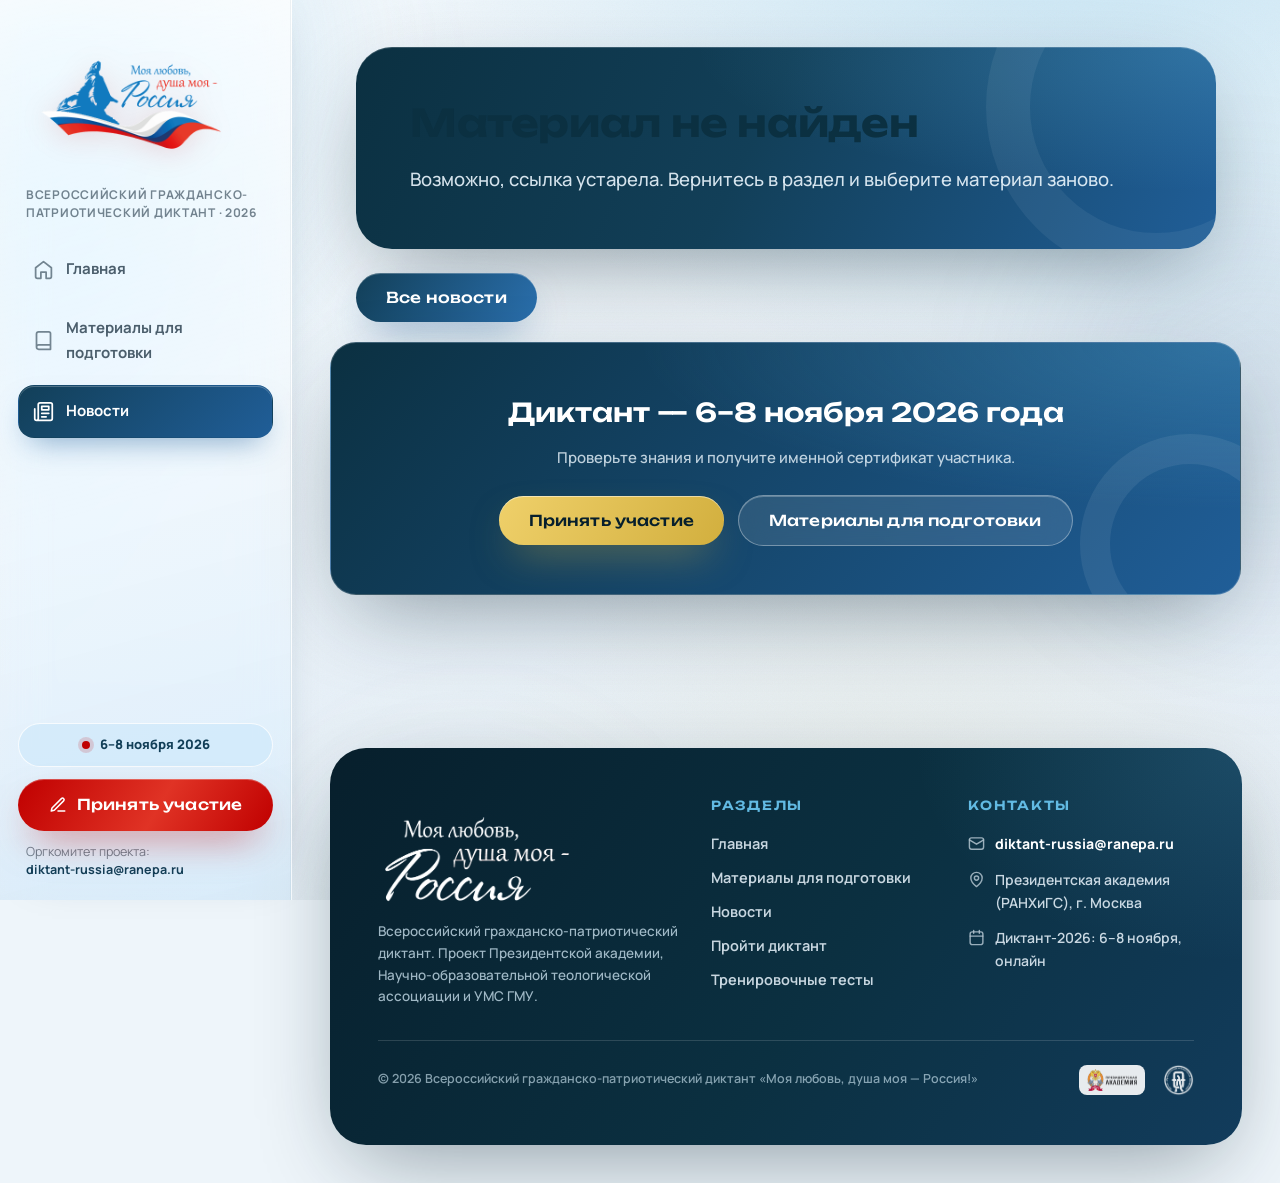
==== article.html @ 88c4af48 "Сайт Диктанта «Моя любовь, душа моя — Россия!» · 2026" ====
<!DOCTYPE html>
<html lang="ru">
<head>
<meta charset="UTF-8">
<script>document.documentElement.classList.add('js')</script>
<meta name="viewport" content="width=device-width, initial-scale=1.0">
<title>Материал — Диктант «Моя любовь, душа моя — Россия!» · 2026</title>
<meta name="description" content="Материалы Всероссийского гражданско-патриотического диктанта «Моя любовь, душа моя — Россия!».">
<meta property="og:type" content="website">
<meta property="og:site_name" content="Диктант «Моя любовь, душа моя — Россия!»">
<meta property="og:locale" content="ru_RU">
<meta property="og:title" content="Материал — Диктант «Моя любовь, душа моя — Россия!» · 2026">
<meta property="og:description" content="Новость или статья Всероссийского гражданско-патриотического диктанта «Моя любовь, душа моя — Россия!».">
<meta property="og:image" content="assets/img/og.webp">
<meta name="twitter:card" content="summary_large_image">
<meta name="twitter:title" content="Материал — Диктант «Моя любовь, душа моя — Россия!» · 2026">
<meta name="twitter:description" content="Новость или статья Всероссийского гражданско-патриотического диктанта «Моя любовь, душа моя — Россия!».">
<meta name="twitter:image" content="assets/img/og.webp">
<link rel="icon" type="image/png" href="assets/favicon.png">
<link rel="preload" href="assets/fonts/unbounded-cyrillic.woff2" as="font" type="font/woff2" crossorigin>
<link rel="preload" href="assets/fonts/manrope-cyrillic.woff2" as="font" type="font/woff2" crossorigin>
<link rel="stylesheet" href="assets/css/style.css">
</head>
<body data-no-fcta>
<a class="skip-link" href="#main">К содержанию</a>

<div class="bg-scene" aria-hidden="true">
  <div class="blob blob--sky"></div>
  <div class="blob blob--blue"></div>
  <div class="blob blob--gold"></div>
</div>
<div class="noise" aria-hidden="true"></div>

<header class="topbar">
  <a href="index.html" aria-label="На главную"><img class="topbar__logo" src="assets/img/logo-diktant-tricolor.png" alt="Моя любовь, душа моя — Россия"></a>
  <span class="topbar__spacer"></span>
  <a class="btn btn--primary btn--sm" href="test.html">Участвовать</a>
  <button class="burger" aria-label="Меню" aria-expanded="false"><span></span></button>
</header>

<div class="drawer" aria-label="Меню сайта">
  <div class="drawer__scrim"></div>
  <div class="drawer__panel">
    <div class="drawer__head">
      <img src="assets/img/logo-diktant-tricolor.png" alt="Моя любовь, душа моя — Россия">
      <button class="drawer__close" aria-label="Закрыть меню">✕</button>
    </div>
    <nav class="nav" aria-label="Разделы">
      <a class="nav__link" href="index.html">
        <svg viewBox="0 0 24 24" fill="none" stroke="currentColor" stroke-width="2" stroke-linecap="round" stroke-linejoin="round"><path d="m3 10 9-7 9 7v10a2 2 0 0 1-2 2h-4v-7h-6v7H5a2 2 0 0 1-2-2Z"/></svg>
        Главная</a>
      <a class="nav__link" href="materials.html">
        <svg viewBox="0 0 24 24" fill="none" stroke="currentColor" stroke-width="2" stroke-linecap="round" stroke-linejoin="round"><path d="M4 19.5A2.5 2.5 0 0 1 6.5 17H20V4a2 2 0 0 0-2-2H6.5A2.5 2.5 0 0 0 4 4.5Zm0 0A2.5 2.5 0 0 0 6.5 22H20v-5"/></svg>
        Материалы для подготовки</a>
      <a class="nav__link" href="news.html">
        <svg viewBox="0 0 24 24" fill="none" stroke="currentColor" stroke-width="2" stroke-linecap="round" stroke-linejoin="round"><path d="M4 22h16a2 2 0 0 0 2-2V4a2 2 0 0 0-2-2H8a2 2 0 0 0-2 2v16a2 2 0 0 1-4 0V9"/><path d="M18 14h-8M15 18h-5M10 6h8v4h-8Z"/></svg>
        Новости</a>
    </nav>
    <div class="sidebar__cta">
      <span class="sidebar__date"><i class="dot"></i>6–8 ноября 2026</span>
      <a class="btn btn--primary" href="test.html" style="width:100%">Принять участие</a>
      <p class="sidebar__foot">Оргкомитет: <a href="mailto:diktant-russia@ranepa.ru">diktant-russia@ranepa.ru</a></p>
    </div>
  </div>
</div>

<div class="app">
  <aside class="sidebar">
    <a class="sidebar__brand" href="index.html" aria-label="На главную">
      <img class="sidebar__logo" src="assets/img/logo-diktant.png" alt="Логотип диктанта «Моя любовь, душа моя — Россия!»">
      <span class="sidebar__caption">Всероссийский гражданско-патриотический диктант · 2026</span>
    </a>
    <nav class="nav" aria-label="Разделы сайта">
      <a class="nav__link" href="index.html">
        <svg viewBox="0 0 24 24" fill="none" stroke="currentColor" stroke-width="2" stroke-linecap="round" stroke-linejoin="round"><path d="m3 10 9-7 9 7v10a2 2 0 0 1-2 2h-4v-7h-6v7H5a2 2 0 0 1-2-2Z"/></svg>
        Главная</a>
      <a class="nav__link" href="materials.html" id="nav-materials">
        <svg viewBox="0 0 24 24" fill="none" stroke="currentColor" stroke-width="2" stroke-linecap="round" stroke-linejoin="round"><path d="M4 19.5A2.5 2.5 0 0 1 6.5 17H20V4a2 2 0 0 0-2-2H6.5A2.5 2.5 0 0 0 4 4.5Zm0 0A2.5 2.5 0 0 0 6.5 22H20v-5"/></svg>
        Материалы для подготовки</a>
      <a class="nav__link" href="news.html" id="nav-news">
        <svg viewBox="0 0 24 24" fill="none" stroke="currentColor" stroke-width="2" stroke-linecap="round" stroke-linejoin="round"><path d="M4 22h16a2 2 0 0 0 2-2V4a2 2 0 0 0-2-2H8a2 2 0 0 0-2 2v16a2 2 0 0 1-4 0V9"/><path d="M18 14h-8M15 18h-5M10 6h8v4h-8Z"/></svg>
        Новости</a>
    </nav>
    <div class="sidebar__cta">
      <span class="sidebar__date"><i class="dot"></i>6–8 ноября 2026</span>
      <a class="btn btn--primary" href="test.html" style="width:100%">
        <svg viewBox="0 0 24 24" fill="none" stroke="currentColor" stroke-width="2" stroke-linecap="round" stroke-linejoin="round"><path d="M12 20h9"/><path d="M16.5 3.5a2.1 2.1 0 0 1 3 3L7 19l-4 1 1-4Z"/></svg>
        Принять участие</a>
      <p class="sidebar__foot">Оргкомитет проекта:<br><a href="mailto:diktant-russia@ranepa.ru">diktant-russia@ranepa.ru</a></p>
    </div>
  </aside>

  <main class="main" id="main">
    <div class="container">
      <article class="article" id="article-root" style="padding-top:8px"></article>

      <section class="sec" style="padding-top:20px">
        <div class="contact-main" data-reveal style="text-align:center;padding:clamp(30px,4vw,48px)">
          <h3 style="font-size:clamp(19px,2.4vw,26px);margin-bottom:12px">Диктант — 6–8 ноября 2026 года</h3>
          <p style="max-width:52ch;margin:0 auto 24px">Проверьте знания и получите именной сертификат участника.</p>
          <div class="btn-row" style="justify-content:center">
            <a class="btn btn--gold" href="test.html">Принять участие</a>
            <a class="btn btn--glass-deep" href="materials.html">Материалы для подготовки</a>
          </div>
        </div>
      </section>

      <footer class="footer">
        <div class="footer__panel">
          <div class="footer__grid">
            <div class="footer__brand">
              <img src="assets/img/logo-diktant-white.png" alt="«Моя любовь, душа моя — Россия!»">
              <p>Всероссийский гражданско-патриотический диктант. Проект Президентской академии, Научно-образовательной теологической ассоциации и УМС ГМУ.</p>
            </div>
            <nav aria-label="Карта сайта">
              <h4>Разделы</h4>
              <div class="footer__nav">
                <a href="index.html">Главная</a>
                <a href="materials.html">Материалы для подготовки</a>
                <a href="news.html">Новости</a>
                <a href="test.html">Пройти диктант</a>
                <a href="test.html?mode=training">Тренировочные тесты</a>
              </div>
            </nav>
            <div>
              <h4>Контакты</h4>
              <div class="footer__contacts">
                <span class="row"><svg viewBox="0 0 24 24" fill="none" stroke="currentColor" stroke-width="2" stroke-linecap="round" stroke-linejoin="round"><rect x="2" y="4" width="20" height="16" rx="3"/><path d="m2 7 10 6L22 7"/></svg><a href="mailto:diktant-russia@ranepa.ru">diktant-russia@ranepa.ru</a></span>
                <span class="row"><svg viewBox="0 0 24 24" fill="none" stroke="currentColor" stroke-width="2" stroke-linecap="round" stroke-linejoin="round"><path d="M20 10c0 6-8 12-8 12s-8-6-8-12a8 8 0 0 1 16 0Z"/><circle cx="12" cy="10" r="3"/></svg><span>Президентская академия (РАНХиГС), г. Москва</span></span>
                <span class="row"><svg viewBox="0 0 24 24" fill="none" stroke="currentColor" stroke-width="2" stroke-linecap="round" stroke-linejoin="round"><rect x="3" y="4" width="18" height="18" rx="3"/><path d="M16 2v4M8 2v4M3 10h18"/></svg><span>Диктант-2026: 6–8 ноября, онлайн</span></span>
              </div>
            </div>
          </div>
          <div class="footer__bottom">
            <span>© <span data-year>2026</span> Всероссийский гражданско-патриотический диктант «Моя любовь, душа моя — Россия!»</span>
            <span class="footer__logos">
              <a href="https://ranepa.ru" target="_blank" rel="noopener" aria-label="Президентская академия"><img src="assets/img/logo-ranepa.png" alt="РАНХиГС" style="background:#fff;border-radius:8px;padding:4px 8px;height:30px"></a>
              <a href="https://nota-theology.ru" target="_blank" rel="noopener" aria-label="НОТА"><img src="assets/img/logo-nota-white.png" alt="НОТА"></a>
            </span>
          </div>
        </div>
      </footer>
    </div>
  </main>
</div>

<script src="assets/js/news-data.js"></script>
<script src="assets/js/main.js"></script>
<script>
(() => {
  const root = document.getElementById('article-root');
  const params = new URLSearchParams(location.search);
  const id = params.get('id');
  const type = params.get('type') || 'news';

  let item = null, backLink = 'news.html', backText = 'Все новости', navEl = document.getElementById('nav-news');
  if (type === 'article') {
    item = (window.ARTICLES_DATA || []).find(a => a.id === id);
    backLink = 'materials.html'; backText = 'К материалам'; navEl = document.getElementById('nav-materials');
  } else if (type === 'video') {
    item = (window.VIDEOS_DATA || []).find(a => a.id === id);
    backLink = 'materials.html'; backText = 'К материалам'; navEl = document.getElementById('nav-materials');
  } else {
    item = (window.NEWS_DATA || []).find(a => a.id === id);
  }
  navEl?.classList.add('is-active');

  if (!item) {
    root.innerHTML = `<div class="page-hero" style="margin-top:8px"><h1>Материал не найден</h1><div class="lead"><p>Возможно, ссылка устарела. Вернитесь в раздел и выберите материал заново.</p></div></div>
    <div class="btn-row" style="margin-top:24px"><a class="btn btn--blue" href="${backLink}">${backText}</a></div>`;
    return;
  }

  document.title = item.title + ' — Диктант «Моя любовь, душа моя — Россия!»';

  const isVideo = type === 'video';
  const heroBlock = isVideo
    ? `<div class="article__hero" style="display:grid;place-items:center;background:radial-gradient(80% 100% at 50% 0%, #123f58, #0b3041)">
         <img src="${item.cover}" alt="" style="position:absolute;inset:0;width:100%;height:100%;object-fit:cover;opacity:.24">
         <div style="position:relative;text-align:center;color:#fff;padding:30px">
           <div style="width:84px;height:84px;margin:0 auto 18px;border-radius:50%;display:grid;place-items:center;background:rgba(255,255,255,.14);border:1px solid rgba(255,255,255,.4);backdrop-filter:blur(10px)">
             <svg viewBox="0 0 24 24" fill="currentColor" width="32" height="32"><path d="M8 5.5v13l11-6.5Z"/></svg>
           </div>
           <p style="font-weight:700;opacity:.9;max-width:46ch;margin:0 auto">Видеолекция «${item.title}» (${item.dur || '18 мин'})<br>загружается — файл будет подключён оргкомитетом&nbsp;15.10.2026</p>
         </div>
       </div>`
    : `<div class="article__hero"><img src="${item.cover}" alt=""></div>`;

  const body = item.body
    ? item.body.map(p => `<p>${p}</p>`).join('')
    : `<p>${item.excerpt}</p><p style="color:var(--ink-55)">Видеолекция по этой теме будет опубликована вместе с полным комплектом материалов для подготовки. Следите за новостями раздела.</p>`;

  root.innerHTML = `
    ${heroBlock}
    <div class="article__head">
      <div class="article__meta">
        <span class="chip"><svg viewBox="0 0 24 24" fill="none" stroke="currentColor" stroke-width="2"><rect x="3" y="4" width="18" height="18" rx="3"/><path d="M16 2v4M8 2v4M3 10h18"/></svg>${item.date || item.tag || ''}</span>
        <span class="chip" style="color:var(--red-600)">${item.tag || 'Новость'}</span>
      </div>
      <h1>${item.title}</h1>
    </div>
    <div class="article__body">${body}</div>
    <div class="article__back btn-row">
      <a class="btn btn--glass" href="${backLink}"><svg viewBox="0 0 24 24" fill="none" stroke="currentColor" stroke-width="2.2" stroke-linecap="round" stroke-linejoin="round"><path d="M19 12H5m6 6-6-6 6-6"/></svg>${backText}</a>
      <a class="btn btn--primary" href="test.html?mode=training">Проверить себя на тренировочном тесте</a>
    </div>`;
})();
</script>
</body>
</html>
---- assets/css/style.css ----
/* ============================================================
   «МОЯ ЛЮБОВЬ, ДУША МОЯ — РОССИЯ!»
   Всероссийский гражданско-патриотический диктант · 2026
   Дизайн-система «Liquid Glass» · светлая тема + глубокий синий
   ============================================================ */

/* ---------- Шрифты (локально, variable) ---------- */
@font-face {
  font-family: 'Manrope';
  font-style: normal; font-weight: 200 800; font-display: swap;
  src: url('../fonts/manrope-cyrillic.woff2') format('woff2');
  unicode-range: U+0301, U+0400-045F, U+0490-0491, U+04B0-04B1, U+2116;
}
@font-face {
  font-family: 'Manrope';
  font-style: normal; font-weight: 200 800; font-display: swap;
  src: url('../fonts/manrope-latin.woff2') format('woff2');
  unicode-range: U+0000-00FF, U+0131, U+0152-0153, U+02BB-02BC, U+02C6, U+02DA, U+02DC, U+0304, U+0308, U+0329, U+2000-206F, U+20AC, U+2122, U+2191, U+2193, U+2212, U+2215, U+FEFF, U+FFFD;
}
@font-face {
  font-family: 'Unbounded';
  font-style: normal; font-weight: 200 900; font-display: swap;
  src: url('../fonts/unbounded-cyrillic.woff2') format('woff2');
  unicode-range: U+0301, U+0400-045F, U+0490-0491, U+04B0-04B1, U+2116;
}
@font-face {
  font-family: 'Unbounded';
  font-style: normal; font-weight: 200 900; font-display: swap;
  src: url('../fonts/unbounded-latin.woff2') format('woff2');
  unicode-range: U+0000-00FF, U+0131, U+0152-0153, U+02BB-02BC, U+02C6, U+02DA, U+02DC, U+0304, U+0308, U+0329, U+2000-206F, U+20AC, U+2122, U+2191, U+2193, U+2212, U+2215, U+FEFF, U+FFFD;
}

/* ---------- Токены ---------- */
:root {
  /* палитра ТЗ */
  --navy-950: #071f2c;
  --navy-900: #0b3041;
  --navy-800: #123f58;
  --blue-700: #205e98;
  --blue-600: #2a6fad;
  --sky-500:  #62bae3;
  --sky-200:  #cfe8f9;
  --red-600:  #c00000;
  --red-500:  #d21e1e;
  --gold-500: #d2af3e;
  --green-600:#3b7d23;

  --ink: #0d2233;
  --ink-70: rgba(13, 34, 51, .72);
  --ink-55: rgba(13, 34, 51, .55);
  --ink-40: rgba(13, 34, 51, .40);

  --bg: #eef5fa;
  --bg-2: #e4eef7;
  --card: #ffffff;

  --font-d: 'Unbounded', system-ui, sans-serif;
  --font-b: 'Manrope', system-ui, -apple-system, 'Segoe UI', sans-serif;

  --r-xs: 10px; --r-sm: 14px; --r-md: 20px; --r-lg: 28px; --r-xl: 36px;

  --shadow-1: 0 1px 2px rgba(11,48,65,.06), 0 10px 30px -12px rgba(11,48,65,.18);
  --shadow-2: 0 2px 6px rgba(11,48,65,.08), 0 24px 60px -20px rgba(11,48,65,.28);
  --shadow-3: 0 30px 90px -24px rgba(7,31,44,.45);

  --glass-blur: saturate(1.55) blur(22px);
  --glass-brd: 1px solid rgba(255,255,255,.55);

  --ease-out: cubic-bezier(.22, 1, .36, 1);
  --ease-spring: cubic-bezier(.34, 1.56, .64, 1);

  --sb-w: 292px;
  --head-h: 76px;
}

/* ---------- Ресет ---------- */
*, *::before, *::after { box-sizing: border-box; }
* { margin: 0; }
html { scroll-behavior: smooth; -webkit-text-size-adjust: 100%; }
html:focus-within { scroll-behavior: smooth; }
body {
  font-family: var(--font-b);
  font-size: 17px;
  line-height: 1.65;
  color: var(--ink);
  background: var(--bg);
  min-height: 100svh;
  text-rendering: optimizeLegibility;
  -webkit-font-smoothing: antialiased;
  overflow-x: clip;
}
img, picture, video, svg { display: block; max-width: 100%; }
input, button, textarea, select { font: inherit; color: inherit; }
button { cursor: pointer; background: none; border: 0; padding: 0; }
a { color: var(--blue-700); text-decoration: none; }
ul[role='list'], ol[role='list'] { list-style: none; padding: 0; }
::selection { background: var(--sky-500); color: var(--navy-950); }
:focus-visible {
  outline: 3px solid var(--sky-500);
  outline-offset: 3px;
  border-radius: 6px;
}
::-webkit-scrollbar { width: 10px; height: 10px; }
::-webkit-scrollbar-thumb { background: rgba(32,94,152,.28); border-radius: 99px; border: 2px solid var(--bg); }
::-webkit-scrollbar-thumb:hover { background: rgba(32,94,152,.5); }
::-webkit-scrollbar-track { background: transparent; }

.skip-link {
  position: fixed; top: 12px; left: 12px; z-index: 2000;
  background: var(--navy-900); color: #fff; padding: 12px 20px;
  border-radius: 999px; font-weight: 700; transform: translateY(-200%);
  transition: transform .3s var(--ease-out);
}
.skip-link:focus-visible { transform: none; color: #fff; }

/* ---------- Фон и атмосфера ---------- */
.bg-scene {
  position: fixed; inset: 0; z-index: -2; overflow: clip;
  background:
    radial-gradient(1200px 800px at 85% -10%, rgba(98,186,227,.30), transparent 60%),
    radial-gradient(1000px 700px at -15% 35%, rgba(207,232,249,.55), transparent 55%),
    radial-gradient(900px 900px at 70% 110%, rgba(210,175,62,.12), transparent 55%),
    linear-gradient(180deg, #f3f8fc 0%, var(--bg) 40%, var(--bg-2) 100%);
}
.blob {
  position: absolute; border-radius: 50%;
  filter: blur(70px); opacity: .5; will-change: transform;
  animation: drift 26s ease-in-out infinite alternate;
}
.blob--sky    { width: 44vmax; height: 44vmax; left: -12vmax; top: -10vmax; background: radial-gradient(circle at 30% 30%, rgba(98,186,227,.65), rgba(98,186,227,0) 68%); }
.blob--blue   { width: 38vmax; height: 38vmax; right: -14vmax; top: 22vh; background: radial-gradient(circle at 60% 40%, rgba(32,94,152,.35), rgba(32,94,152,0) 68%); animation-delay: -8s; }
.blob--gold   { width: 30vmax; height: 30vmax; left: 22vw; bottom: -16vmax; background: radial-gradient(circle at 50% 50%, rgba(210,175,62,.30), rgba(210,175,62,0) 68%); animation-delay: -16s; }
@keyframes drift {
  0%   { transform: translate3d(0,0,0) scale(1); }
  50%  { transform: translate3d(4vmax, -3vmax, 0) scale(1.08); }
  100% { transform: translate3d(-3vmax, 3vmax, 0) scale(.96); }
}
.noise {
  position: fixed; inset: 0; z-index: -1; pointer-events: none; opacity: .04;
  background-image: url("data:image/svg+xml,%3Csvg xmlns='http://www.w3.org/2000/svg' width='160' height='160'%3E%3Cfilter id='n'%3E%3CfeTurbulence type='fractalNoise' baseFrequency='.9' numOctaves='2'/%3E%3C/filter%3E%3Crect width='160' height='160' filter='url(%23n)'/%3E%3C/svg%3E");
}

/* ---------- Каркас ---------- */
.app { display: grid; grid-template-columns: var(--sb-w) minmax(0, 1fr); min-height: 100svh; }
.main { min-width: 0; padding: clamp(16px, 3vw, 40px); padding-top: clamp(16px, 2.4vw, 32px); }
.container { max-width: 1180px; margin-inline: auto; }

/* ============================================================
   СТЕКЛО — базовые поверхности
   ============================================================ */
.glass {
  position: relative;
  background: linear-gradient(135deg, rgba(255,255,255,.78), rgba(255,255,255,.38) 55%, rgba(255,255,255,.55));
  -webkit-backdrop-filter: var(--glass-blur);
  backdrop-filter: var(--glass-blur);
  border-radius: var(--r-lg);
  border: var(--glass-brd);
  box-shadow: var(--shadow-1), inset 0 1px 0 rgba(255,255,255,.9), inset 0 -1px 0 rgba(255,255,255,.25);
}
.glass::before { /* блик-капля */
  content: ""; position: absolute; inset: 0; border-radius: inherit; pointer-events: none;
  background:
    radial-gradient(120% 60% at 8% 0%, rgba(255,255,255,.65), transparent 42%),
    radial-gradient(90% 50% at 100% 100%, rgba(255,255,255,.22), transparent 50%);
  opacity: .8;
}
.glass > * { position: relative; z-index: 1; }

.glass-deep { /* тёмное стекло на синем */
  position: relative;
  background: linear-gradient(140deg, rgba(255,255,255,.16), rgba(255,255,255,.05) 50%, rgba(255,255,255,.10));
  -webkit-backdrop-filter: var(--glass-blur);
  backdrop-filter: var(--glass-blur);
  border-radius: var(--r-lg);
  border: 1px solid rgba(255,255,255,.28);
  box-shadow: 0 24px 70px -28px rgba(7,31,44,.6), inset 0 1px 0 rgba(255,255,255,.38), inset 0 -1px 0 rgba(255,255,255,.06);
}
.glass-deep::before {
  content: ""; position: absolute; inset: 0; border-radius: inherit; pointer-events: none;
  background: radial-gradient(130% 70% at 10% 0%, rgba(255,255,255,.28), transparent 45%);
  opacity: .7;
}
.glass-deep > * { position: relative; z-index: 1; }

/* ============================================================
   САЙДБАР
   ============================================================ */
.sidebar {
  position: sticky; top: 0; height: 100svh; z-index: 60;
  padding: 20px 18px;
  display: flex; flex-direction: column; gap: 20px;
  background: linear-gradient(165deg, rgba(255,255,255,.82), rgba(255,255,255,.42) 55%, rgba(207,232,249,.45));
  -webkit-backdrop-filter: var(--glass-blur); backdrop-filter: var(--glass-blur);
  border-right: 1px solid rgba(255,255,255,.7);
  box-shadow: inset -1px 0 0 rgba(11,48,65,.05), 8px 0 40px -30px rgba(11,48,65,.35);
}
.sidebar__brand { display: flex; flex-direction: column; gap: 12px; padding: 6px 8px 0; }
.sidebar__logo { width: 210px; height: auto; filter: drop-shadow(0 4px 14px rgba(192,0,0,.14)); }
.sidebar__caption {
  font-size: 12px; line-height: 1.45; font-weight: 700; letter-spacing: .06em;
  text-transform: uppercase; color: var(--ink-55);
}
.nav { display: flex; flex-direction: column; gap: 6px; margin-top: 2px; }
.nav__link {
  display: flex; align-items: center; gap: 12px;
  padding: 13px 14px; border-radius: 16px;
  font-weight: 700; font-size: 15px; color: var(--ink-70);
  border: 1px solid transparent;
  transition: all .28s var(--ease-out);
}
.nav__link svg { width: 21px; height: 21px; flex: 0 0 auto; opacity: .75; transition: transform .28s var(--ease-spring); }
.nav__link:hover {
  color: var(--navy-900);
  background: rgba(255,255,255,.66);
  border-color: rgba(255,255,255,.8);
  box-shadow: var(--shadow-1);
}
.nav__link:hover svg { transform: translateX(-2px) scale(1.08); opacity: 1; }
.nav__link.is-active {
  color: #fff;
  background: linear-gradient(135deg, var(--navy-800), var(--blue-700));
  box-shadow: 0 14px 30px -12px rgba(32,94,152,.55), inset 0 1px 0 rgba(255,255,255,.25);
}
.nav__link.is-active svg { opacity: 1; }
.sidebar__cta { margin-top: auto; display: flex; flex-direction: column; gap: 12px; }
.sidebar__date {
  display: flex; align-items: center; gap: 10px;
  font-size: 13px; font-weight: 800; color: var(--navy-800);
  background: rgba(207,232,249,.7); border: 1px solid rgba(255,255,255,.8);
  padding: 10px 14px; border-radius: 999px; justify-content: center;
}
.sidebar__date .dot { width: 8px; height: 8px; border-radius: 50%; background: var(--red-600); box-shadow: 0 0 0 4px rgba(192,0,0,.15); animation: pulse 2.4s infinite; }
@keyframes pulse { 0%,100%{box-shadow:0 0 0 3px rgba(192,0,0,.18)} 50%{box-shadow:0 0 0 7px rgba(192,0,0,.05)} }
.sidebar__foot { font-size: 12.5px; color: var(--ink-55); line-height: 1.5; padding: 0 8px; }
.sidebar__foot a { color: var(--navy-800); font-weight: 700; }
.sidebar__foot a:hover { text-decoration: underline; }

/* ---------- Топбар (моб./планшет) ---------- */
.topbar {
  display: none;
  position: sticky; top: 0; z-index: 90;
  align-items: center; gap: 14px;
  padding: 10px 16px;
  background: linear-gradient(120deg, rgba(255,255,255,.78), rgba(255,255,255,.5));
  -webkit-backdrop-filter: var(--glass-blur); backdrop-filter: var(--glass-blur);
  border-bottom: 1px solid rgba(255,255,255,.65);
  box-shadow: 0 12px 40px -24px rgba(11,48,65,.4);
}
.topbar__logo { width: 144px; height: auto; }
@media (max-width: 480px) { .topbar__logo { width: 124px; } }
.topbar__spacer { flex: 1; }
.burger {
  width: 48px; height: 48px; border-radius: 14px; display: grid; place-items: center;
  background: rgba(255,255,255,.7); border: 1px solid rgba(255,255,255,.8); box-shadow: var(--shadow-1);
  transition: transform .25s var(--ease-spring);
}
.burger:active { transform: scale(.92); }
.burger span { position: relative; width: 20px; height: 2px; border-radius: 2px; background: var(--navy-900); transition: .3s var(--ease-out); }
.burger span::before, .burger span::after {
  content: ""; position: absolute; left: 0; width: 20px; height: 2px; border-radius: 2px;
  background: var(--navy-900); transition: .3s var(--ease-out);
}
.burger span::before { top: -6px; } .burger span::after { top: 6px; }
.burger.is-open span { background: transparent; }
.burger.is-open span::before { top: 0; transform: rotate(45deg); }
.burger.is-open span::after { top: 0; transform: rotate(-45deg); }

.drawer {
  position: fixed; inset: 0; z-index: 120; display: none;
}
.drawer.is-open { display: block; }
.drawer__scrim { position: absolute; inset: 0; background: rgba(7,31,44,.42); -webkit-backdrop-filter: blur(6px); backdrop-filter: blur(6px); opacity: 0; transition: opacity .35s; }
.drawer.is-show .drawer__scrim { opacity: 1; }
.drawer__panel {
  position: absolute; top: 0; left: 0; bottom: 0; width: min(340px, 88vw);
  padding: 22px 18px; display: flex; flex-direction: column; gap: 18px;
  background: linear-gradient(165deg, rgba(255,255,255,.9), rgba(238,247,253,.75));
  -webkit-backdrop-filter: var(--glass-blur); backdrop-filter: var(--glass-blur);
  border-right: 1px solid rgba(255,255,255,.7);
  transform: translateX(-102%); transition: transform .45s var(--ease-out);
  border-radius: 0 28px 28px 0;
}
.drawer.is-show .drawer__panel { transform: none; }
.drawer__head { display: flex; align-items: center; justify-content: space-between; padding: 0 6px; }
.drawer__head img { width: 150px; }
.drawer__close { width: 44px; height: 44px; border-radius: 12px; display: grid; place-items: center; background: rgba(255,255,255,.8); border: 1px solid rgba(255,255,255,.9); font-size: 20px; color: var(--navy-900); }

/* ============================================================
   КНОПКИ / ЧИПЫ / СТИКЕРЫ
   ============================================================ */
.btn {
  position: relative; overflow: hidden;
  display: inline-flex; align-items: center; justify-content: center; gap: 10px;
  padding: 17px 30px; border-radius: 999px;
  font-family: var(--font-d); font-weight: 500; font-size: 15px; letter-spacing: .01em;
  line-height: 1; white-space: nowrap;
  transition: transform .3s var(--ease-spring), box-shadow .3s var(--ease-out), background .3s;
  user-select: none;
}
.btn svg { width: 18px; height: 18px; flex: 0 0 auto; }
.btn::after { /* блик-пробежка */
  content: ""; position: absolute; top: -60%; bottom: -60%; width: 34%; left: -60%;
  background: linear-gradient(105deg, transparent, rgba(255,255,255,.55), transparent);
  transform: skewX(-20deg); transition: left .7s var(--ease-out); pointer-events: none;
}
.btn:hover::after { left: 130%; }
.btn:hover { transform: translateY(-2px); }
.btn:active { transform: translateY(0) scale(.97); }

.btn--primary {
  color: #fff;
  background: linear-gradient(120deg, var(--red-600), #e03325 55%, var(--red-600));
  box-shadow: 0 18px 40px -14px rgba(192,0,0,.55), inset 0 1px 0 rgba(255,255,255,.28);
}
.btn--primary:hover { box-shadow: 0 24px 50px -14px rgba(192,0,0,.6), inset 0 1px 0 rgba(255,255,255,.3); }
.btn--blue {
  color: #fff;
  background: linear-gradient(120deg, var(--navy-800), var(--blue-600));
  box-shadow: 0 18px 40px -14px rgba(32,94,152,.6), inset 0 1px 0 rgba(255,255,255,.25);
}
.btn--glass {
  color: var(--navy-900);
  background: linear-gradient(135deg, rgba(255,255,255,.85), rgba(255,255,255,.5));
  -webkit-backdrop-filter: blur(14px); backdrop-filter: blur(14px);
  border: 1px solid rgba(255,255,255,.9);
  box-shadow: var(--shadow-1);
}
.btn--glass-deep {
  color: #fff;
  background: rgba(255,255,255,.1);
  -webkit-backdrop-filter: blur(14px); backdrop-filter: blur(14px);
  border: 1px solid rgba(255,255,255,.35);
  box-shadow: inset 0 1px 0 rgba(255,255,255,.25);
}
.btn--glass-deep:hover { background: rgba(255,255,255,.18); }
.btn--gold {
  color: var(--navy-950);
  background: linear-gradient(120deg, #efd06a, var(--gold-500));
  box-shadow: 0 18px 40px -14px rgba(210,175,62,.55), inset 0 1px 0 rgba(255,255,255,.5);
}
.btn--sm { padding: 13px 22px; font-size: 13px; }
.btn--lg { padding: 20px 38px; font-size: 16px; }

.btn-row { display: flex; flex-wrap: wrap; gap: 14px; align-items: center; }

.chip {
  display: inline-flex; align-items: center; gap: 8px;
  padding: 9px 16px; border-radius: 999px; font-size: 13.5px; font-weight: 800;
  color: var(--navy-800);
  background: rgba(255,255,255,.62); border: 1px solid rgba(255,255,255,.8);
  -webkit-backdrop-filter: blur(10px); backdrop-filter: blur(10px);
  box-shadow: 0 6px 18px -10px rgba(11,48,65,.3), inset 0 1px 0 rgba(255,255,255,.9);
}
.chip svg { width: 16px; height: 16px; }
.chip--deep { color: #eaf5fd; background: rgba(255,255,255,.12); border-color: rgba(255,255,255,.25); box-shadow: inset 0 1px 0 rgba(255,255,255,.2); }

.sticker {
  display: inline-flex; align-items: center; gap: 8px;
  font-family: var(--font-d); font-weight: 600; font-size: 13px; line-height: 1.15;
  padding: 12px 18px; border-radius: 18px; text-align: center;
  box-shadow: var(--shadow-2);
  transform: rotate(var(--rot, -3deg));
}
.sticker--red  { color: #fff; background: linear-gradient(135deg, #e0352b, var(--red-600)); }
.sticker--gold { color: var(--navy-950); background: linear-gradient(135deg, #f0d26b, var(--gold-500)); }
.sticker--sky  { color: var(--navy-900); background: linear-gradient(135deg, #bfe3f8, var(--sky-500)); }

/* ============================================================
   ЗАГОЛОВКИ СЕКЦИЙ
   ============================================================ */
.sec { padding-block: clamp(40px, 6vw, 84px); position: relative; }
.sec-head { max-width: 780px; margin-bottom: clamp(28px, 4vw, 52px); }
.sec-head--center { margin-inline: auto; text-align: center; }
.sec-head--center .sec-overline { justify-content: center; }
.sec-overline {
  display: inline-flex; align-items: center; gap: 10px; margin-bottom: 16px;
  font-family: var(--font-d); font-size: 12px; font-weight: 600; letter-spacing: .16em;
  text-transform: uppercase; color: var(--blue-700);
}
.sec-overline .n {
  display: inline-grid; place-items: center; min-width: 40px; height: 28px; padding: 0 10px;
  border-radius: 99px; color: #fff; letter-spacing: .05em;
  background: linear-gradient(135deg, var(--blue-700), var(--sky-500));
  box-shadow: 0 8px 18px -8px rgba(32,94,152,.6);
}
.sec-title {
  font-family: var(--font-d); font-weight: 600;
  font-size: clamp(26px, 4.2vw, 44px); line-height: 1.12; letter-spacing: -.01em;
  color: var(--navy-900); text-wrap: balance;
}
.sec-title em { font-style: normal; color: var(--red-600); }
.sec-title .grad {
  background: linear-gradient(100deg, var(--blue-700), var(--sky-500));
  -webkit-background-clip: text; background-clip: text; color: transparent;
}
.sec-lead { margin-top: 16px; font-size: clamp(16px, 1.6vw, 19px); line-height: 1.65; color: var(--ink-70); max-width: 68ch; }
.sec-head--center .sec-lead { margin-inline: auto; }

/* ============================================================
   HERO
   ============================================================ */
.hero {
  position: relative; overflow: clip;
  border-radius: var(--r-xl);
  color: #fff;
  background:
    radial-gradient(120% 120% at 100% 0%, rgba(98,186,227,.25), transparent 50%),
    linear-gradient(115deg, var(--navy-900) 0%, var(--navy-800) 42%, var(--blue-700) 100%);
  box-shadow: var(--shadow-3), inset 0 1px 0 rgba(255,255,255,.18);
  isolation: isolate;
}
.hero::after { /* волна-триколор снизу */
  content: ""; position: absolute; left: -5%; right: -5%; bottom: -2px; height: 90px; z-index: 1;
  background:
    url("data:image/svg+xml,%3Csvg xmlns='http://www.w3.org/2000/svg' viewBox='0 0 1440 90' preserveAspectRatio='none'%3E%3Cpath d='M0 70 C240 30 420 95 720 62 C1020 30 1200 80 1440 50 L1440 90 L0 90 Z' fill='%23ffffff' fill-opacity='.96'/%3E%3Cpath d='M0 78 C260 44 460 100 760 70 C1060 42 1240 88 1440 60 L1440 90 L0 90 Z' fill='%2362bae3' fill-opacity='.55'/%3E%3Cpath d='M0 84 C280 55 500 104 800 78 C1100 55 1280 92 1440 70 L1440 90 L0 90 Z' fill='%23c00000' fill-opacity='.5'/%3E%3C/svg%3E") bottom/100% 100% no-repeat;
  pointer-events: none;
}
.hero__glow { position: absolute; border-radius: 50%; filter: blur(80px); z-index: 0; pointer-events: none; }
.hero__glow--1 { width: 520px; height: 520px; top: -180px; right: -100px; background: radial-gradient(circle, rgba(98,186,227,.5), transparent 65%); animation: drift 20s ease-in-out infinite alternate; }
.hero__glow--2 { width: 420px; height: 420px; bottom: -160px; left: -80px; background: radial-gradient(circle, rgba(192,0,0,.35), transparent 65%); animation: drift 24s ease-in-out infinite alternate-reverse; }
.hero__rings { position: absolute; inset: 0; z-index: 0; opacity: .16; pointer-events: none;
  background-image: url("data:image/svg+xml,%3Csvg xmlns='http://www.w3.org/2000/svg' width='720' height='720'%3E%3Cg fill='none' stroke='%23ffffff' stroke-opacity='.5'%3E%3Ccircle cx='620' cy='120' r='90'/%3E%3Ccircle cx='620' cy='120' r='150'/%3E%3Ccircle cx='620' cy='120' r='220'/%3E%3Ccircle cx='620' cy='120' r='300'/%3E%3C/g%3E%3C/svg%3E");
  background-position: right -140px top -140px; background-repeat: no-repeat;
}
.hero__inner {
  position: relative; z-index: 2;
  display: grid; grid-template-columns: minmax(0, 1.12fr) minmax(0, .88fr);
  gap: clamp(28px, 4vw, 56px);
  padding: clamp(26px, 4vw, 52px);
  padding-bottom: clamp(64px, 8vw, 110px);
}
.hero__meta { display: flex; flex-wrap: wrap; gap: 12px; margin-bottom: 24px; align-items: center; }
.hero__logo-year { height: 58px; width: auto; background: #fff; padding: 7px 14px; border-radius: 16px; box-shadow: 0 14px 34px -14px rgba(7,31,44,.5); }
.hero__kicker {
  display: inline-flex; align-items: center; gap: 10px;
  font-family: var(--font-d); font-size: 11.5px; font-weight: 600; letter-spacing: .18em; text-transform: uppercase;
  color: #d9f0fc; padding: 10px 18px; border-radius: 999px;
  background: rgba(255,255,255,.1); border: 1px solid rgba(255,255,255,.22);
  -webkit-backdrop-filter: blur(8px); backdrop-filter: blur(8px);
}
.hero__title {
  font-family: var(--font-d); font-weight: 650;
  font-size: clamp(30px, 4.6vw, 58px); line-height: 1.08; letter-spacing: -.015em;
  margin: 22px 0 20px; text-wrap: balance;
}
.hero__title .w1 { color: #fff; }
.hero__title .w2 { color: var(--sky-500); }
.hero__title .w3 {
  background: linear-gradient(100deg, #fff 15%, #9fd8f7 45%, #ff9c8f 80%);
  -webkit-background-clip: text; background-clip: text; color: transparent;
}
.hero__lead { font-size: clamp(16px, 1.7vw, 19.5px); line-height: 1.6; color: rgba(234,245,253,.88); max-width: 56ch; }
.hero__lead b { color: #fff; }
.hero__ctas { margin-top: 32px; }
.hero__note { margin-top: 18px; display: flex; flex-wrap: wrap; gap: 10px 22px; font-size: 14px; color: rgba(217,240,252,.8); }
.hero__note span { display: inline-flex; align-items: center; gap: 8px; }
.hero__note svg { width: 15px; height: 15px; opacity: .8; }

/* коллаж */
.collage { position: relative; min-height: 420px; }
.collage__item {
  position: absolute; border-radius: 22px; overflow: hidden;
  border: 1px solid rgba(255,255,255,.35);
  box-shadow: var(--shadow-3), inset 0 1px 0 rgba(255,255,255,.3);
  transition: transform .6s var(--ease-out);
  will-change: transform;
}
.collage__item img { width: 100%; height: 100%; object-fit: cover; }
.collage__item::after { content: ""; position: absolute; inset: 0; background: linear-gradient(160deg, rgba(255,255,255,.22), transparent 40%); pointer-events: none; }
.collage__item--a { width: 74%; aspect-ratio: 4/3; top: 4%; right: 0; transform: rotate(2.5deg); z-index: 2; }
.collage__item--b { width: 52%; aspect-ratio: 4/3; bottom: 12%; left: 0; transform: rotate(-3.5deg); z-index: 3; }
.collage__item--c { width: 34%; aspect-ratio: 1; top: 52%; right: 6%; transform: rotate(6deg); z-index: 1; border-radius: 50%; }
.collage:hover .collage__item--a { transform: rotate(1deg) scale(1.02); }
.collage:hover .collage__item--b { transform: rotate(-5deg) scale(1.03); }
.collage .sticker { position: absolute; z-index: 4; }
.collage__s1 { top: -3%; left: 4%; --rot: -5deg; }
.collage__s2 { bottom: 0; right: 2%; --rot: 3deg; }

/* обратный отсчёт */
.countdown {
  position: relative; z-index: 2;
  margin: -64px clamp(18px, 3vw, 44px) 0;
  display: grid; grid-template-columns: 1fr auto; align-items: center; gap: 20px;
  padding: 20px clamp(18px, 2.6vw, 32px);
}
.countdown__label { font-family: var(--font-d); font-weight: 500; font-size: clamp(13px, 1.4vw, 16px); line-height: 1.35; }
.countdown__label small { display: block; font-family: var(--font-b); font-weight: 700; font-size: 12.5px; letter-spacing: .04em; color: var(--ink-55); margin-top: 4px; }
.countdown__grid { display: flex; gap: clamp(8px, 1.4vw, 16px); }
.cd-cell {
  min-width: clamp(66px, 7.6vw, 96px); text-align: center;
  padding: 12px 10px 10px; border-radius: 20px;
  background: linear-gradient(160deg, var(--navy-900), var(--blue-700));
  border: 1px solid rgba(255,255,255,.25);
  box-shadow: 0 16px 34px -16px rgba(7,31,44,.6), inset 0 1px 0 rgba(255,255,255,.25);
  color: #fff; position: relative; overflow: hidden;
}
.cd-cell::before { content: ""; position: absolute; inset: 0 0 55%; background: linear-gradient(180deg, rgba(255,255,255,.14), transparent); border-radius: 20px 20px 0 0; pointer-events: none; }
.cd-cell b { display: block; position: relative; font-family: var(--font-d); font-weight: 600; font-size: clamp(24px, 3.4vw, 40px); line-height: 1; font-variant-numeric: tabular-nums; }
.cd-cell b.tick { animation: tick .5s var(--ease-spring); }
@keyframes tick { 0% { transform: translateY(-40%) scale(.85); opacity: .2; } 100% { transform: none; opacity: 1; } }
.cd-cell span { display: block; margin-top: 7px; font-size: 10.5px; font-weight: 800; letter-spacing: .14em; text-transform: uppercase; color: var(--sky-200); }

/* бегущая строка */
.marquee { position: relative; z-index: 3; margin-top: 22px; overflow: clip; padding: 4px 0 18px;
  -webkit-mask-image: linear-gradient(90deg, transparent, #000 8%, #000 92%, transparent);
  mask-image: linear-gradient(90deg, transparent, #000 8%, #000 92%, transparent);
}
.marquee__track { display: flex; gap: 14px; width: max-content; animation: marquee 34s linear infinite; }
.marquee:hover .marquee__track { animation-play-state: paused; }
@keyframes marquee { to { transform: translateX(-50%); } }
.marquee__item {
  display: inline-flex; align-items: center; gap: 10px; white-space: nowrap;
  font-family: var(--font-d); font-weight: 500; font-size: 14px; color: var(--navy-800);
  padding: 12px 22px; border-radius: 999px;
  background: rgba(255,255,255,.75); border: 1px solid rgba(255,255,255,.9);
  box-shadow: 0 10px 24px -14px rgba(11,48,65,.35), inset 0 1px 0 #fff;
}
.marquee__item::before { content: ""; width: 9px; height: 9px; border-radius: 50%; background: var(--c, var(--sky-500)); box-shadow: 0 0 0 4px color-mix(in srgb, var(--c, var(--sky-500)) 22%, transparent); }
.marquee__item:nth-child(6n+2) { --c: var(--red-600); }
.marquee__item:nth-child(6n+3) { --c: var(--gold-500); }
.marquee__item:nth-child(6n+4) { --c: var(--blue-700); }
.marquee__item:nth-child(6n+5) { --c: var(--green-600); }

/* быстрые якоря */
.anchor-pills { display: flex; flex-wrap: wrap; gap: 10px; margin-top: 26px; }
.anchor-pills a { transition: transform .3s var(--ease-spring), background .3s; }
.anchor-pills a:hover { transform: translateY(-3px) rotate(-1deg); background: #fff; }

/* ============================================================
   ЦЕЛЬ / ЗАДАЧИ
   ============================================================ */
.aim { display: grid; grid-template-columns: minmax(0,1fr) minmax(0,.85fr); gap: clamp(20px,3vw,36px); align-items: stretch; }
.aim__card { padding: clamp(26px,3.4vw,46px); display: flex; flex-direction: column; justify-content: center; }
.aim__card p { font-size: clamp(18px,2vw,22px); line-height: 1.6; font-weight: 600; color: var(--navy-900); text-wrap: pretty; }
.aim__card p b { color: var(--red-600); }
.aim__icon { width: 62px; height: 62px; border-radius: 20px; display: grid; place-items: center; margin-bottom: 22px;
  background: linear-gradient(135deg, var(--blue-700), var(--sky-500)); box-shadow: 0 16px 34px -14px rgba(32,94,152,.6), inset 0 1px 0 rgba(255,255,255,.4); }
.aim__icon svg { width: 30px; height: 30px; }
.aim__facts { display: grid; grid-template-rows: repeat(3,1fr); gap: 14px; }
.fact-row { display: flex; align-items: center; gap: 18px; padding: 18px 22px; border-radius: 22px; transition: transform .35s var(--ease-spring), box-shadow .35s; }
.fact-row:hover { transform: translateX(6px); box-shadow: var(--shadow-2); }
.fact-row:nth-child(2):hover { transform: translateX(6px) rotate(.6deg); }
.fact-row b { font-family: var(--font-d); font-size: clamp(22px,2.4vw,30px); font-weight: 600; color: var(--navy-900); white-space: nowrap; }
.fact-row b em { font-style: normal; color: var(--blue-700); }
.fact-row span { font-size: 14px; font-weight: 700; color: var(--ink-55); line-height: 1.35; }
.fact-row .ic { width: 46px; height: 46px; flex: 0 0 auto; border-radius: 14px; display: grid; place-items: center; background: rgba(98,186,227,.2); }
.fact-row .ic svg { width: 22px; height: 22px; }

.tasks-grid { display: grid; grid-template-columns: repeat(3, minmax(0,1fr)); gap: 18px; }
.task-card { padding: 26px 24px 24px; border-radius: 24px; display: flex; flex-direction: column; gap: 14px; min-height: 200px;
  transition: transform .4s var(--ease-spring), box-shadow .4s var(--ease-out); }
.task-card:hover { transform: translateY(-6px) rotate(var(--hr, -.5deg)); box-shadow: var(--shadow-2); }
.task-card:nth-child(3n+2) { --hr: .6deg; }
.task-card__num { font-family: var(--font-d); font-weight: 700; font-size: 13px; color: var(--blue-700); letter-spacing: .1em; }
.task-card p { font-size: 15px; line-height: 1.55; font-weight: 600; color: var(--ink); }
.task-card .task-ic { width: 44px; height: 44px; border-radius: 14px; display: grid; place-items: center; margin-bottom: auto;
  background: linear-gradient(135deg, rgba(98,186,227,.35), rgba(207,232,249,.5)); border: 1px solid rgba(255,255,255,.7); }
.task-card .task-ic svg { width: 22px; height: 22px; }

/* ============================================================
   ЦИТАТЫ
   ============================================================ */
.quotes { display: grid; grid-template-columns: minmax(0,1.06fr) minmax(0,.94fr); grid-template-rows: auto auto; gap: 18px; }
.quote-card { position: relative; padding: clamp(24px,3vw,38px); border-radius: 26px; display: flex; flex-direction: column; gap: 18px; overflow: clip; }
.quote-card--main { grid-row: span 2; justify-content: space-between; }
.quote-card__mark { position: absolute; top: 4px; right: 18px; font-family: var(--font-d); font-size: 150px; font-weight: 700; line-height: 1;
  background: linear-gradient(135deg, rgba(32,94,152,.16), rgba(98,186,227,.3)); -webkit-background-clip: text; background-clip: text; color: transparent; pointer-events: none; }
.quote-card blockquote { font-size: clamp(15.5px,1.5vw,17.5px); line-height: 1.68; color: var(--ink); font-weight: 550; }
.quote-card--main blockquote { font-size: clamp(17px,1.8vw,20px); font-weight: 600; color: var(--navy-900); }
.quote-card__who { display: flex; align-items: center; gap: 14px; margin-top: auto; }
.quote-card__ava { width: 62px; height: 62px; border-radius: 50%; flex: 0 0 auto; padding: 3px;
  background: linear-gradient(135deg, #fff, var(--sky-200)); box-shadow: 0 10px 24px -10px rgba(11,48,65,.4); }
.quote-card__ava img { width: 100%; height: 100%; border-radius: 50%; object-fit: cover; background: linear-gradient(135deg,#0b3041,#205e98); }
.quote-card--main .quote-card__ava { width: 76px; height: 76px; }
.quote-card__name { font-family: var(--font-d); font-weight: 600; font-size: 14.5px; color: var(--navy-900); line-height: 1.3; }
.quote-card__role { font-size: 13px; line-height: 1.45; color: var(--ink-55); font-weight: 650; margin-top: 3px; }

/* ============================================================
   СТАТИСТИКА (тёмная секция)
   ============================================================ */
.stats {
  position: relative; border-radius: var(--r-xl); overflow: clip; color: #fff;
  background:
    radial-gradient(90% 90% at 100% 0%, rgba(98,186,227,.18), transparent 55%),
    radial-gradient(70% 70% at 0% 100%, rgba(192,0,0,.14), transparent 55%),
    linear-gradient(120deg, var(--navy-950), var(--navy-900) 45%, #144a6d 100%);
  box-shadow: var(--shadow-3), inset 0 1px 0 rgba(255,255,255,.16);
  padding: clamp(28px,4vw,52px); isolation: isolate;
}
.stats .sec-title { color: #fff; }
.stats .sec-lead { color: rgba(217,240,252,.78); }
.stats .sec-overline { color: var(--sky-500); }
.stats__grid { display: grid; grid-template-columns: minmax(0,1.25fr) minmax(0,1fr) minmax(0,1fr); gap: 18px; margin-top: 8px; }
.stat-panel { padding: 24px 22px 18px; border-radius: 24px; display: flex; flex-direction: column; }
.stat-panel__head { display: flex; align-items: center; gap: 12px; margin-bottom: 6px; }
.stat-panel__ic { width: 44px; height: 44px; border-radius: 14px; display: grid; place-items: center; flex: 0 0 auto;
  background: rgba(98,186,227,.16); border: 1px solid rgba(98,186,227,.3); box-shadow: inset 0 1px 0 rgba(255,255,255,.15); }
.stat-panel__ic svg { width: 22px; height: 22px; }
.stat-panel h3 { font-family: var(--font-d); font-weight: 500; font-size: 15px; line-height: 1.3; color: #eaf5fd; }
.stat-panel h3 small { display: block; font-family: var(--font-b); font-weight: 700; font-size: 12px; color: rgba(217,240,252,.6); letter-spacing: .05em; text-transform: uppercase; margin-top: 3px; }
.stat-big { display: flex; align-items: baseline; gap: 8px; margin: 10px 0 4px; }
.stat-big b { font-family: var(--font-d); font-weight: 700; font-size: clamp(30px,3.6vw,44px); color: var(--sky-500); text-shadow: 0 0 24px rgba(98,186,227,.45); font-variant-numeric: tabular-nums; }
.stat-big span { font-weight: 800; font-size: 13px; color: rgba(217,240,252,.75); }
.stat-chart { margin-top: auto; }
.chart { width: 100%; height: auto; }
.chart .grid-line { stroke: rgba(255,255,255,.12); stroke-width: 1; }
.chart .axis-label { fill: rgba(217,240,252,.62); font-size: 10.5px; font-family: 'Manrope', sans-serif; font-weight: 700; }
.chart .val-label { fill: #fff; font-size: 12px; font-weight: 800; font-family: 'Manrope', sans-serif; }
.chart-line { fill: none; stroke: var(--sky-500); stroke-width: 3; stroke-linecap: round; stroke-linejoin: round;
  filter: drop-shadow(0 0 8px rgba(98,186,227,.7)); }
.chart-area { fill: url(#areaGrad); }
.chart-dot { fill: #0b3041; stroke: var(--sky-500); stroke-width: 3; }
.chart-bar { fill: url(#barGrad); rx: 6; }
.bars { display: flex; align-items: flex-end; justify-content: space-around; gap: 8%; height: 170px; margin-top: 10px; }
.bars__col { flex: 1; display: flex; flex-direction: column; align-items: center; gap: 8px; height: 100%; justify-content: flex-end; }
.bars__val { font-family: var(--font-d); font-weight: 600; font-size: 17px; color: #fff; opacity: 0; transform: translateY(8px); transition: .6s var(--ease-out); }
.bars__bar { width: 100%; max-width: 58px; border-radius: 10px 10px 4px 4px;
  background: linear-gradient(180deg, var(--sky-500), rgba(98,186,227,.25));
  box-shadow: 0 0 24px rgba(98,186,227,.35), inset 0 1px 0 rgba(255,255,255,.5);
  height: calc(var(--h) * 1%); transform-origin: bottom; transform: scaleY(0); transition: transform 1s var(--ease-out); }
.bars__year { font-size: 11.5px; font-weight: 800; color: rgba(217,240,252,.62); letter-spacing: .06em; }
.in-view .bars__bar { transform: scaleY(1); }
.in-view .bars__val { opacity: 1; transform: none; transition-delay: .35s; }
.bars__col:nth-child(2) .bars__bar { transition-delay: .1s; } .bars__col:nth-child(2) .bars__val { transition-delay: .45s; }
.bars__col:nth-child(3) .bars__bar { transition-delay: .2s; } .bars__col:nth-child(3) .bars__val { transition-delay: .55s; }
.bars__col:nth-child(4) .bars__bar { transition-delay: .3s; } .bars__col:nth-child(4) .bars__val { transition-delay: .65s; }
.line-path { stroke-dasharray: 1200; stroke-dashoffset: 1200; transition: stroke-dashoffset 2.2s var(--ease-out); }
.in-view .line-path { stroke-dashoffset: 0; }
.line-area { opacity: 0; transition: opacity 1s ease .8s; } .in-view .line-area { opacity: 1; }
.line-g { opacity: 0; transition: opacity .5s ease; } .in-view .line-g { opacity: 1; }
.line-g:nth-of-type(1) { transition-delay: .5s; } .line-g:nth-of-type(2) { transition-delay: .9s; }
.line-g:nth-of-type(3) { transition-delay: 1.3s; } .line-g:nth-of-type(4) { transition-delay: 1.7s; }

/* ============================================================
   ДЛЯ КОГО
   ============================================================ */
.aud-grid { display: grid; grid-template-columns: repeat(3,minmax(0,1fr)); gap: 20px; }
.aud-card { position: relative; padding: 34px 26px 28px; border-radius: 26px; overflow: clip;
  transition: transform .45s var(--ease-spring), box-shadow .45s; }
.aud-card:hover { transform: translateY(-8px) rotate(var(--hr,0deg)); box-shadow: var(--shadow-2); }
.aud-card:nth-child(1) { --hr: -1deg; } .aud-card:nth-child(3) { --hr: 1deg; }
.aud-card::after { content: ""; position: absolute; inset: auto -20% -46% -20%; height: 65%; border-radius: 50% 50% 0 0;
  background: radial-gradient(closest-side, var(--ac, rgba(98,186,227,.3)), transparent 72%); pointer-events: none; }
.aud-card:nth-child(2) { --ac: rgba(210,175,62,.3); } .aud-card:nth-child(3) { --ac: rgba(192,0,0,.14); }
.aud-card__ic { width: 68px; height: 68px; border-radius: 22px; display: grid; place-items: center; margin-bottom: 20px; color: #fff;
  background: linear-gradient(135deg, var(--blue-700), var(--sky-500)); box-shadow: 0 18px 36px -16px rgba(32,94,152,.6), inset 0 1px 0 rgba(255,255,255,.4);
  transition: transform .5s var(--ease-spring); }
.aud-card:nth-child(2) .aud-card__ic { background: linear-gradient(135deg, #b98f22, var(--gold-500)); color: var(--navy-950); }
.aud-card:nth-child(3) .aud-card__ic { background: linear-gradient(135deg, #a81212, #e03b32); }
.aud-card:hover .aud-card__ic { transform: rotate(-6deg) scale(1.06); }
.aud-card__ic svg { width: 32px; height: 32px; }
.aud-card h3 { font-family: var(--font-d); font-weight: 600; font-size: 19px; line-height: 1.3; color: var(--navy-900); margin-bottom: 10px; }
.aud-card p { font-size: 14.5px; line-height: 1.55; color: var(--ink-70); font-weight: 550; }
.aud-card .chip { margin-top: 18px; }

/* ============================================================
   ИНФОРМАЦИЯ О ДИКТАНТЕ
   ============================================================ */
.format { display: grid; grid-template-columns: minmax(0,1.05fr) minmax(0,.95fr); gap: clamp(20px,3vw,36px); align-items: start; }
.topics { padding: clamp(24px,3vw,36px); border-radius: 26px; }
.topics h3 { font-family: var(--font-d); font-weight: 600; font-size: 17px; color: var(--navy-900); margin-bottom: 8px; }
.topics > p { font-size: 14px; color: var(--ink-55); font-weight: 650; margin-bottom: 18px; }
.topics__cloud { display: flex; flex-wrap: wrap; gap: 10px; }
.topic {
  font-family: var(--font-d); font-weight: 500; font-size: 13.5px; color: #fff;
  padding: 13px 20px; border-radius: 999px;
  background: linear-gradient(135deg, var(--blue-700), var(--blue-600));
  box-shadow: 0 12px 26px -12px rgba(32,94,152,.6), inset 0 1px 0 rgba(255,255,255,.3);
  transition: transform .3s var(--ease-spring), box-shadow .3s;
}
.topic:hover { transform: translateY(-3px) rotate(-1deg) scale(1.04); box-shadow: 0 18px 34px -12px rgba(32,94,152,.7); }
.topic--red  { background: linear-gradient(135deg, #d22, var(--red-600)); }
.topic--gold { background: linear-gradient(135deg, #d3ae3c, #b98f22); color: var(--navy-950); }
.topic--green{ background: linear-gradient(135deg, #4c9530, var(--green-600)); }
.topic--sky  { background: linear-gradient(135deg, var(--sky-500), #3f9fd4); color: var(--navy-950); }
.topics__grid { display: grid; grid-template-columns: repeat(3,1fr); gap: 12px; margin-top: 22px; }
.mini-fact { text-align: center; padding: 18px 12px; border-radius: 18px;
  background: rgba(207,232,249,.5); border: 1px solid rgba(255,255,255,.7); }
.mini-fact b { display: block; font-family: var(--font-d); font-weight: 700; font-size: 21px; color: var(--navy-900); }
.mini-fact span { display: block; margin-top: 6px; font-size: 11.5px; font-weight: 800; letter-spacing: .05em; text-transform: uppercase; color: var(--ink-55); line-height: 1.35; }

.cert-show { position: relative; text-align: center; padding: clamp(24px,3vw,36px); border-radius: 26px; overflow: visible; }
.cert-show__frame { position: relative; display: inline-block; transform: rotate(-2.4deg); transition: transform .5s var(--ease-spring); }
.cert-show:hover .cert-show__frame { transform: rotate(0deg) scale(1.02); }
.cert-show__frame img { width: 100%; max-width: 470px; border-radius: 16px; box-shadow: var(--shadow-3); border: 1px solid rgba(255,255,255,.6); }
.cert-show__frame::before { content: ""; position: absolute; inset: -12px; border-radius: 24px; z-index: -1;
  background: linear-gradient(135deg, rgba(98,186,227,.5), rgba(207,232,249,.4)); filter: blur(2px); }
.cert-show__s1 { position: absolute; top: 2%; right: 6%; --rot: 4deg; z-index: 2; }
.cert-show__s2 { position: absolute; top: 56%; left: 2%; --rot: -5deg; z-index: 2; }
.cert-show h3 { margin-top: 24px; font-family: var(--font-d); font-weight: 600; font-size: 17px; color: var(--navy-900); }
.cert-show p { margin-top: 8px; font-size: 14px; color: var(--ink-55); font-weight: 600; }

/* ============================================================
   ПРИЗЫ
   ============================================================ */
.prizes { display: grid; grid-template-columns: repeat(3,minmax(0,1fr)); gap: 20px; }
.prize-card { position: relative; padding: 32px 26px 28px; border-radius: 26px; overflow: clip;
  transition: transform .45s var(--ease-spring), box-shadow .45s; }
.prize-card:hover { transform: translateY(-8px); box-shadow: var(--shadow-2); }
.prize-card::before { content: ""; position: absolute; top: -40%; right: -40%; width: 80%; aspect-ratio: 1; border-radius: 50%;
  background: radial-gradient(closest-side, rgba(210,175,62,.32), transparent 72%); }
.prize-card__medal { width: 64px; height: 64px; border-radius: 50%; display: grid; place-items: center; margin-bottom: 20px;
  background: conic-gradient(from 210deg, #f0d26b, var(--gold-500), #b98f22, #f0d26b);
  box-shadow: 0 16px 34px -14px rgba(210,175,62,.7), inset 0 2px 3px rgba(255,255,255,.7), inset 0 -3px 6px rgba(120,90,10,.35);
  transition: transform .55s var(--ease-spring); }
.prize-card:hover .prize-card__medal { transform: rotate(14deg) scale(1.08); }
.prize-card__medal svg { width: 30px; height: 30px; color: var(--navy-950); }
.prize-card h3 { font-family: var(--font-d); font-weight: 600; font-size: 18px; color: var(--navy-900); margin-bottom: 10px; }
.prize-card p { font-size: 14.5px; line-height: 1.55; color: var(--ink-70); font-weight: 550; }
.prize-card .place { position: absolute; top: 22px; right: 24px; font-family: var(--font-d); font-weight: 700; font-size: 12px; letter-spacing: .1em;
  color: var(--gold-500); text-transform: uppercase; }

/* ============================================================
   ЛОГОТИПЫ (организаторы/партнёры)
   ============================================================ */
.logos-grid { display: grid; grid-template-columns: repeat(3,minmax(0,1fr)); gap: 16px; }
.logos-grid--4 { grid-template-columns: repeat(4,minmax(0,1fr)); }
.logo-tile { display: flex; flex-direction: column; align-items: center; justify-content: center; gap: 12px;
  padding: 26px 20px; min-height: 132px; border-radius: 22px; text-align: center;
  transition: transform .4s var(--ease-spring), box-shadow .4s; }
.logo-tile:hover { transform: translateY(-5px) rotate(-.5deg); box-shadow: var(--shadow-2); }
.logo-tile img { max-height: 64px; max-width: 82%; width: auto; object-fit: contain; transition: transform .4s var(--ease-spring), filter .3s; filter: saturate(.94); }
.logo-tile:hover img { transform: scale(1.07); filter: saturate(1.1); }
.logo-tile span { font-size: 12px; font-weight: 750; color: var(--ink-55); line-height: 1.4; }

/* ============================================================
   ПОЧЁТНЫЕ ГОСТИ
   ============================================================ */
.guests { display: grid; grid-template-columns: 1fr 1fr; gap: 14px; }
.guest { display: flex; align-items: center; gap: 18px; padding: 18px 22px; border-radius: 22px;
  transition: transform .4s var(--ease-spring), box-shadow .4s; }
.guest:hover { transform: translateX(8px); box-shadow: var(--shadow-2); }
.guests .guest:nth-child(even):hover { transform: translateX(8px) rotate(.4deg); }
.guest__ava { position: relative; flex: 0 0 auto; width: 76px; height: 76px; border-radius: 50%; padding: 3px;
  background: conic-gradient(from 180deg, var(--sky-500), #fff, var(--blue-700), var(--sky-200), var(--sky-500));
  box-shadow: 0 12px 26px -12px rgba(11,48,65,.45); transition: transform .5s var(--ease-spring); }
.guest:hover .guest__ava { transform: rotate(8deg) scale(1.06); }
.guest__ava img { width: 100%; height: 100%; border-radius: 50%; object-fit: cover; }
.guest__name { font-family: var(--font-d); font-weight: 600; font-size: 14.5px; line-height: 1.32; color: var(--navy-900); }
.guest__role { margin-top: 5px; font-size: 13px; line-height: 1.5; color: var(--ink-55); font-weight: 600; }

/* ============================================================
   МЕДИА-КАРУСЕЛЬ
   ============================================================ */
.carousel { position: relative; }
.carousel__viewport { overflow: clip; border-radius: 26px; cursor: grab; }
.carousel__viewport:active { cursor: grabbing; }
.carousel__track { display: flex; gap: 16px; will-change: transform; }
.slide { position: relative; flex: 0 0 min(430px, 82%); aspect-ratio: 4/3.1; border-radius: 24px; overflow: clip;
  border: 1px solid rgba(255,255,255,.6); box-shadow: var(--shadow-1); user-select: none; }
.slide img { width: 100%; height: 100%; object-fit: cover; transition: transform .8s var(--ease-out); pointer-events: none; }
.slide:hover img { transform: scale(1.06); }
.slide::after { content: ""; position: absolute; inset: 0; background: linear-gradient(180deg, transparent 62%, rgba(7,31,44,.55)); opacity: 0; transition: opacity .4s; }
.slide:hover::after { opacity: 1; }
.slide__zoom { position: absolute; right: 14px; bottom: 14px; z-index: 2; width: 46px; height: 46px; border-radius: 50%;
  display: grid; place-items: center; color: #fff; background: rgba(255,255,255,.16); border: 1px solid rgba(255,255,255,.4);
  -webkit-backdrop-filter: blur(10px); backdrop-filter: blur(10px); opacity: 0; transform: scale(.7); transition: .35s var(--ease-spring); }
.slide:hover .slide__zoom { opacity: 1; transform: none; }
.slide__zoom svg { width: 20px; height: 20px; }
.carousel__ui { display: flex; align-items: center; gap: 14px; margin-top: 18px; }
.carousel__btns { display: flex; gap: 10px; }
.car-btn { width: 54px; height: 54px; border-radius: 50%; display: grid; place-items: center; color: var(--navy-900);
  background: linear-gradient(135deg, rgba(255,255,255,.9), rgba(255,255,255,.6)); border: 1px solid rgba(255,255,255,.9);
  box-shadow: var(--shadow-1); transition: transform .3s var(--ease-spring), box-shadow .3s, opacity .3s; }
.car-btn svg { width: 22px; height: 22px; }
.car-btn:hover { transform: scale(1.08); box-shadow: var(--shadow-2); }
.car-btn:active { transform: scale(.94); }
.car-btn[disabled] { opacity: .4; pointer-events: none; }
.carousel__count { font-family: var(--font-d); font-weight: 600; font-size: 14px; color: var(--ink-55); font-variant-numeric: tabular-nums; }
.carousel__bar { flex: 1; height: 6px; border-radius: 99px; background: rgba(32,94,152,.14); overflow: clip; }
.carousel__bar i { display: block; height: 100%; width: 20%; border-radius: 99px; background: linear-gradient(90deg, var(--blue-700), var(--sky-500)); transition: transform .45s var(--ease-out), width .45s var(--ease-out); }

/* лайтбокс */
.lightbox { position: fixed; inset: 0; z-index: 300; display: grid; place-items: center; padding: 4vmin;
  background: rgba(7,31,44,.78); -webkit-backdrop-filter: blur(14px); backdrop-filter: blur(14px);
  opacity: 0; pointer-events: none; transition: opacity .35s; }
.lightbox.is-open { opacity: 1; pointer-events: auto; }
.lightbox figure { max-width: min(1100px, 94vw); }
.lightbox img { max-height: 82svh; width: auto; max-width: 100%; margin-inline: auto; border-radius: 18px; box-shadow: var(--shadow-3); transform: scale(.94); transition: transform .4s var(--ease-out); }
.lightbox.is-open img { transform: none; }
.lightbox figcaption { text-align: center; color: rgba(234,245,253,.85); font-size: 14px; font-weight: 600; margin-top: 14px; }
.lightbox__close { position: absolute; top: 20px; right: 20px; width: 52px; height: 52px; border-radius: 50%; font-size: 22px; color: #fff;
  background: rgba(255,255,255,.14); border: 1px solid rgba(255,255,255,.35); -webkit-backdrop-filter: blur(10px); backdrop-filter: blur(10px); }
.lightbox__nav { position: absolute; top: 50%; transform: translateY(-50%); width: 56px; height: 56px; border-radius: 50%; color: #fff;
  background: rgba(255,255,255,.12); border: 1px solid rgba(255,255,255,.3); -webkit-backdrop-filter: blur(10px); backdrop-filter: blur(10px);
  display: grid; place-items: center; transition: background .3s; }
.lightbox__nav:hover { background: rgba(255,255,255,.24); }
.lightbox__nav svg { width: 24px; height: 24px; }
.lightbox__nav--prev { left: 18px; } .lightbox__nav--next { right: 18px; }

/* ============================================================
   НОВОСТИ
   ============================================================ */
.news-grid { display: grid; grid-template-columns: repeat(3,minmax(0,1fr)); gap: 20px; }
.news-card { display: flex; flex-direction: column; border-radius: 24px; overflow: clip;
  transition: transform .45s var(--ease-spring), box-shadow .45s; }
.news-card:hover { transform: translateY(-7px); box-shadow: var(--shadow-2); }
.news-card__img { position: relative; aspect-ratio: 16/10; overflow: clip; margin: 12px; border-radius: 16px; }
.news-card__img img { width: 100%; height: 100%; object-fit: cover; transition: transform .8s var(--ease-out); }
.news-card:hover .news-card__img img { transform: scale(1.07); }
.news-card__date { position: absolute; top: 12px; left: 12px; z-index: 2; font-size: 12px; font-weight: 800; letter-spacing: .04em;
  color: var(--navy-900); padding: 8px 14px; border-radius: 999px;
  background: rgba(255,255,255,.85); -webkit-backdrop-filter: blur(10px); backdrop-filter: blur(10px);
  border: 1px solid rgba(255,255,255,.8); box-shadow: 0 8px 20px -10px rgba(7,31,44,.4); }
.news-card__body { display: flex; flex-direction: column; gap: 10px; padding: 10px 24px 24px; flex: 1; }
.news-card h3 { font-family: var(--font-d); font-weight: 600; font-size: 16.5px; line-height: 1.38; color: var(--navy-900); }
.news-card h3 a { color: inherit; background-image: linear-gradient(currentColor,currentColor); background-size: 0 2px; background-repeat: no-repeat; background-position: 0 100%; transition: background-size .4s var(--ease-out); }
.news-card:hover h3 a { background-size: 100% 2px; }
.news-card p { font-size: 14px; line-height: 1.55; color: var(--ink-55); font-weight: 550; flex: 1; }
.news-card__more { display: inline-flex; align-items: center; gap: 8px; margin-top: 6px; font-weight: 800; font-size: 13.5px; color: var(--blue-700); }
.news-card__more svg { width: 16px; height: 16px; transition: transform .35s var(--ease-spring); }
.news-card:hover .news-card__more svg { transform: translateX(5px); }
.news-grid--feed .news-card:nth-child(3n+2) { transform: rotate(.35deg); }
.news-grid--feed .news-card:nth-child(3n+2):hover { transform: translateY(-7px) rotate(0); }

/* ============================================================
   FAQ
   ============================================================ */
.faq { display: flex; flex-direction: column; gap: 12px; max-width: 860px; }
.faq-item { border-radius: 20px; overflow: clip; transition: box-shadow .35s, transform .35s var(--ease-out); }
.faq-item:hover { box-shadow: var(--shadow-2); }
.faq-item__q { width: 100%; display: flex; align-items: center; gap: 16px; text-align: left; padding: 20px 22px; }
.faq-item__q h3 { flex: 1; font-family: var(--font-b); font-weight: 800; font-size: 16px; line-height: 1.45; color: var(--navy-900); }
.faq-item__plus { position: relative; flex: 0 0 auto; width: 36px; height: 36px; border-radius: 12px;
  background: linear-gradient(135deg, var(--blue-700), var(--sky-500)); box-shadow: 0 8px 18px -8px rgba(32,94,152,.6), inset 0 1px 0 rgba(255,255,255,.4);
  transition: transform .45s var(--ease-spring); }
.faq-item__plus::before, .faq-item__plus::after { content: ""; position: absolute; top: 50%; left: 50%; background: #fff; border-radius: 2px; transform: translate(-50%,-50%); }
.faq-item__plus::before { width: 14px; height: 2.5px; }
.faq-item__plus::after { width: 2.5px; height: 14px; transition: transform .35s var(--ease-out); }
.faq-item.is-open .faq-item__plus { transform: rotate(135deg); }
.faq-item.is-open .faq-item__plus::after { transform: translate(-50%,-50%) scaleY(0); }
.faq-item__a { display: grid; grid-template-rows: 0fr; transition: grid-template-rows .5s var(--ease-out); }
.faq-item.is-open .faq-item__a { grid-template-rows: 1fr; }
.faq-item__a-in { overflow: hidden; }
.faq-item__a p { padding: 0 22px 22px; font-size: 15px; line-height: 1.65; color: var(--ink-70); font-weight: 550; max-width: 64ch; }
.faq-item__a a { font-weight: 750; text-decoration: underline; text-underline-offset: 3px; text-decoration-color: rgba(32,94,152,.4); }

/* ============================================================
   КОНТАКТЫ
   ============================================================ */
.contacts { display: grid; grid-template-columns: minmax(0,1.05fr) minmax(0,.95fr); gap: 20px; align-items: stretch; }
.contact-main { padding: clamp(26px,3.2vw,42px); border-radius: 26px; color: #fff;
  background: radial-gradient(120% 120% at 100% 0%, rgba(98,186,227,.3), transparent 55%), linear-gradient(130deg, var(--navy-900), var(--blue-700));
  border: 1px solid rgba(255,255,255,.2); box-shadow: var(--shadow-3); position: relative; overflow: clip; }
.contact-main::after { content: ""; position: absolute; right: -60px; bottom: -60px; width: 220px; height: 220px; border-radius: 50%;
  border: 30px solid rgba(255,255,255,.07); pointer-events: none; }
.contact-main h3 { font-family: var(--font-d); font-weight: 600; font-size: 20px; margin-bottom: 8px; }
.contact-main > p { color: rgba(234,245,253,.8); font-size: 15px; font-weight: 550; margin-bottom: 24px; }
.contact-mail { display: inline-flex; align-items: center; gap: 12px; padding: 16px 24px; border-radius: 18px;
  font-family: var(--font-d); font-weight: 500; font-size: clamp(15px,1.8vw,19px); color: #fff;
  background: rgba(255,255,255,.12); border: 1px solid rgba(255,255,255,.32); -webkit-backdrop-filter: blur(10px); backdrop-filter: blur(10px);
  box-shadow: inset 0 1px 0 rgba(255,255,255,.3); transition: background .3s, transform .3s var(--ease-spring); overflow-wrap: anywhere; }
.contact-mail:hover { background: rgba(255,255,255,.22); transform: translateY(-2px); }
.contact-mail svg { width: 22px; height: 22px; flex: 0 0 auto; }
.contact-people { display: flex; flex-direction: column; gap: 12px; }
.contact-person { display: flex; align-items: center; gap: 16px; padding: 16px 20px; border-radius: 20px; transition: transform .35s var(--ease-spring), box-shadow .35s; }
.contact-person:hover { transform: translateX(6px); box-shadow: var(--shadow-2); }
.contact-person__ava { width: 52px; height: 52px; flex: 0 0 auto; border-radius: 16px; display: grid; place-items: center; color: #fff;
  font-family: var(--font-d); font-weight: 700; font-size: 16px;
  background: linear-gradient(135deg, var(--blue-700), var(--sky-500)); box-shadow: 0 10px 22px -10px rgba(32,94,152,.55), inset 0 1px 0 rgba(255,255,255,.4); }
.contact-person:nth-child(2) .contact-person__ava { background: linear-gradient(135deg, #c33, #e05a4e); }
.contact-person:nth-child(3) .contact-person__ava { background: linear-gradient(135deg, #b98f22, var(--gold-500)); color: var(--navy-950); }
.contact-person b { display: block; font-size: 15px; font-weight: 800; color: var(--navy-900); }
.contact-person span { display: block; font-size: 13px; font-weight: 600; color: var(--ink-55); margin-top: 2px; }
.contact-person a { font-size: 13px; font-weight: 750; }

/* ============================================================
   ФУТЕР
   ============================================================ */
.footer { margin-top: clamp(40px,6vw,80px); }
.footer__panel {
  position: relative; overflow: clip; border-radius: var(--r-xl); color: #fff;
  background: linear-gradient(125deg, var(--navy-950), var(--navy-900) 55%, #123c5c);
  box-shadow: var(--shadow-3); padding: clamp(28px,4vw,48px);
}
.footer__panel::before { content: ""; position: absolute; inset: 0;
  background: radial-gradient(60% 90% at 100% 0%, rgba(98,186,227,.16), transparent 60%); pointer-events: none; }
.footer__grid { position: relative; display: grid; grid-template-columns: minmax(0,1.2fr) minmax(0,.9fr) minmax(0,.9fr); gap: 32px; }
.footer__brand img { width: 200px; height: auto; }
.footer__brand p { margin-top: 14px; font-size: 13.5px; line-height: 1.6; color: rgba(217,240,252,.72); font-weight: 550; max-width: 34ch; }
.footer h4 { font-family: var(--font-d); font-weight: 600; font-size: 12.5px; letter-spacing: .14em; text-transform: uppercase; color: var(--sky-500); margin-bottom: 16px; }
.footer__nav { display: flex; flex-direction: column; gap: 10px; }
.footer__nav a { display: inline-flex; align-items: center; gap: 8px; color: rgba(234,245,253,.85); font-weight: 650; font-size: 14.5px; width: fit-content; transition: color .25s, transform .3s var(--ease-out); }
.footer__nav a:hover { color: #fff; transform: translateX(5px); }
.footer__contacts { display: flex; flex-direction: column; gap: 12px; font-size: 14px; color: rgba(234,245,253,.85); font-weight: 600; }
.footer__contacts a { color: #fff; font-weight: 750; }
.footer__contacts a:hover { text-decoration: underline; text-underline-offset: 3px; }
.footer__contacts .row { display: flex; gap: 10px; align-items: flex-start; }
.footer__contacts svg { width: 17px; height: 17px; flex: 0 0 auto; margin-top: 3px; opacity: .75; }
.footer__bottom { position: relative; display: flex; flex-wrap: wrap; gap: 10px 26px; align-items: center; justify-content: space-between;
  margin-top: 32px; padding-top: 22px; border-top: 1px solid rgba(255,255,255,.14);
  font-size: 12.5px; color: rgba(217,240,252,.6); font-weight: 600; }
.footer__logos { display: flex; align-items: center; gap: 18px; }
.footer__logos img { height: 34px; width: auto; opacity: .9; transition: opacity .3s, transform .3s; }
.footer__logos img:hover { opacity: 1; transform: scale(1.06); }

/* плавающая CTA */
.float-cta { position: fixed; right: 22px; bottom: 22px; z-index: 80;
  transform: translateY(140%) scale(.9); opacity: 0;
  transition: transform .5s var(--ease-spring), opacity .4s; }
.float-cta.is-show { transform: none; opacity: 1; }
.float-cta .btn { box-shadow: 0 22px 48px -14px rgba(192,0,0,.65), inset 0 1px 0 rgba(255,255,255,.3); }

/* ============================================================
   ВНУТРЕННИЕ СТРАНИЦЫ / ХИРО-БАННЕР
   ============================================================ */
.page-hero { position: relative; overflow: clip; border-radius: var(--r-xl); color: #fff;
  background: radial-gradient(110% 130% at 100% 0%, rgba(98,186,227,.28), transparent 55%), linear-gradient(115deg, var(--navy-900), var(--navy-800) 46%, var(--blue-700));
  box-shadow: var(--shadow-3), inset 0 1px 0 rgba(255,255,255,.18); padding: clamp(28px,4.5vw,54px); }
.page-hero::after { content: ""; position: absolute; right: -110px; top: -110px; width: 340px; height: 340px; border-radius: 50%;
  border: 44px solid rgba(255,255,255,.06); pointer-events: none; }
.page-hero .crumbs { display: flex; flex-wrap: wrap; gap: 8px; align-items: center; font-size: 13px; font-weight: 700; color: rgba(217,240,252,.75); margin-bottom: 18px; }
.page-hero .crumbs a { color: #d9f0fc; }
.page-hero .crumbs a:hover { text-decoration: underline; text-underline-offset: 3px; }
.page-hero .crumbs svg { width: 14px; height: 14px; opacity: .6; }
.page-hero h1 { position: relative; font-family: var(--font-d); font-weight: 650; font-size: clamp(26px,3.8vw,46px); line-height: 1.14; letter-spacing: -.01em; max-width: 22ch; text-wrap: balance; }
.page-hero .lead { position: relative; margin-top: 18px; max-width: 74ch; font-size: clamp(15.5px,1.6vw,18.5px); line-height: 1.68; color: rgba(234,245,253,.9); font-weight: 500; }
.page-hero .lead p + p { margin-top: 12px; }

/* ============================================================
   МАТЕРИАЛЫ: карточки лекций/статей/тестов
   ============================================================ */
.res-grid { display: grid; grid-template-columns: repeat(3,minmax(0,1fr)); gap: 20px; }
.res-card { position: relative; display: flex; flex-direction: column; border-radius: 24px; overflow: clip;
  transition: transform .45s var(--ease-spring), box-shadow .45s; }
.res-card:hover { transform: translateY(-7px) rotate(var(--hr,0deg)); box-shadow: var(--shadow-2); }
.res-card:nth-child(3n+1) { --hr: -.4deg; } .res-card:nth-child(3n+3) { --hr: .4deg; }
.res-card__img { position: relative; aspect-ratio: 16/10; overflow: clip; margin: 12px; border-radius: 16px; }
.res-card__img img { width: 100%; height: 100%; object-fit: cover; transition: transform .8s var(--ease-out), filter .5s; }
.res-card:hover .res-card__img img { transform: scale(1.07); }
.res-card__tag { position: absolute; top: 12px; left: 12px; z-index: 2; padding: 8px 14px; border-radius: 999px;
  font-size: 11.5px; font-weight: 850; letter-spacing: .07em; text-transform: uppercase; color: #fff;
  background: rgba(11,48,65,.55); border: 1px solid rgba(255,255,255,.3); -webkit-backdrop-filter: blur(10px); backdrop-filter: blur(10px); }
.res-card__dur { position: absolute; bottom: 12px; right: 12px; z-index: 2; display: inline-flex; align-items: center; gap: 6px;
  padding: 7px 12px; border-radius: 999px; font-size: 12px; font-weight: 800; color: #fff;
  background: rgba(11,48,65,.55); border: 1px solid rgba(255,255,255,.28); -webkit-backdrop-filter: blur(10px); backdrop-filter: blur(10px); }
.res-card__dur svg { width: 13px; height: 13px; }
.res-card__play { position: absolute; inset: 0; z-index: 2; display: grid; place-items: center; }
.res-card__play i { width: 66px; height: 66px; border-radius: 50%; display: grid; place-items: center; color: var(--navy-900);
  background: rgba(255,255,255,.85); border: 1px solid rgba(255,255,255,.9); -webkit-backdrop-filter: blur(12px); backdrop-filter: blur(12px);
  box-shadow: 0 18px 40px -14px rgba(7,31,44,.6), inset 0 1px 0 #fff;
  transform: scale(.7); opacity: 0; transition: .4s var(--ease-spring); }
.res-card:hover .res-card__play i { transform: none; opacity: 1; }
.res-card__play svg { width: 24px; height: 24px; margin-left: 3px; }
.res-card__body { display: flex; flex-direction: column; gap: 8px; padding: 8px 24px 24px; flex: 1; }
.res-card h3 { font-family: var(--font-d); font-weight: 600; font-size: 15.5px; line-height: 1.42; color: var(--navy-900); }
.res-card h3 a { color: inherit; }
.res-card p { font-size: 13.5px; line-height: 1.55; color: var(--ink-55); font-weight: 550; flex: 1; }
.res-card__meta { display: flex; align-items: center; gap: 8px; margin-top: 8px; font-size: 12.5px; font-weight: 750; color: var(--blue-700); }
.res-card__meta svg { width: 15px; height: 15px; }

/* ============================================================
   СТРАНИЦА СТАТЬИ / НОВОСТИ
   ============================================================ */
.article { max-width: 860px; margin-inline: auto; }
.article__hero { position: relative; border-radius: 26px; overflow: clip; aspect-ratio: 21/9; box-shadow: var(--shadow-2); border: 1px solid rgba(255,255,255,.6); }
.article__hero img { width: 100%; height: 100%; object-fit: cover; }
.article__head { margin: 26px 0 8px; }
.article__meta { display: flex; flex-wrap: wrap; gap: 10px; align-items: center; margin-bottom: 18px; }
.article h1 { font-family: var(--font-d); font-weight: 650; font-size: clamp(24px,3vw,38px); line-height: 1.18; color: var(--navy-900); letter-spacing: -.01em; text-wrap: balance; }
.article__body { margin-top: 26px; font-size: 17px; line-height: 1.75; color: var(--ink); font-weight: 500; }
.article__body p + p { margin-top: 18px; }
.article__body strong { color: var(--navy-900); }
.article__body blockquote { margin: 26px 0; padding: 22px 26px; border-radius: 20px; font-weight: 600; color: var(--navy-900);
  background: rgba(207,232,249,.55); border-left: 4px solid var(--blue-700); }
.article__back { margin-top: 34px; }

/* ============================================================
   ТЕСТ
   ============================================================ */
.test-shell { max-width: 900px; margin-inline: auto; }
.test-cats { display: grid; grid-template-columns: repeat(3,minmax(0,1fr)); gap: 18px; margin-top: 28px; }
.test-cat { position: relative; text-align: left; padding: 28px 24px; border-radius: 24px; display: flex; flex-direction: column; gap: 12px;
  transition: transform .45s var(--ease-spring), box-shadow .45s; }
.test-cat:hover { transform: translateY(-6px) rotate(var(--hr,0deg)); box-shadow: var(--shadow-2); }
.test-cat:nth-child(1) { --hr: -1deg; } .test-cat:nth-child(3) { --hr: 1deg; }
.test-cat__ic { width: 56px; height: 56px; border-radius: 18px; display: grid; place-items: center; color: #fff;
  background: linear-gradient(135deg, var(--blue-700), var(--sky-500)); box-shadow: 0 14px 30px -12px rgba(32,94,152,.6), inset 0 1px 0 rgba(255,255,255,.4); }
.test-cat:nth-child(2) .test-cat__ic { background: linear-gradient(135deg, #b98f22, var(--gold-500)); color: var(--navy-950); }
.test-cat:nth-child(3) .test-cat__ic { background: linear-gradient(135deg, #a81212, #e03b32); }
.test-cat__ic svg { width: 26px; height: 26px; }
.test-cat b { font-family: var(--font-d); font-weight: 600; font-size: 16.5px; line-height: 1.3; color: var(--navy-900); }
.test-cat span { font-size: 13.5px; line-height: 1.5; color: var(--ink-55); font-weight: 600; }
.test-cat i { font-style: normal; margin-top: auto; display: inline-flex; align-items: center; gap: 8px; font-weight: 800; font-size: 13px; color: var(--blue-700); }
.test-cat i svg { width: 16px; height: 16px; transition: transform .3s var(--ease-spring); }
.test-cat:hover i svg { transform: translateX(4px); }

.test-rules { margin-top: 22px; padding: 22px 26px; border-radius: 22px; display: flex; flex-wrap: wrap; gap: 14px 34px; }
.test-rules .rule { display: flex; align-items: center; gap: 10px; font-size: 14px; font-weight: 700; color: var(--ink-70); }
.test-rules .rule svg { width: 18px; height: 18px; flex: 0 0 auto; }

.test-hud { position: sticky; top: 14px; z-index: 40; display: flex; align-items: center; gap: 12px; flex-wrap: wrap;
  padding: 14px 16px; border-radius: 22px; margin-bottom: 22px; }
.test-hud__q { font-family: var(--font-d); font-weight: 600; font-size: 14px; color: var(--navy-900); white-space: nowrap; }
.test-hud__bar { flex: 1; min-width: 120px; height: 8px; border-radius: 99px; background: rgba(32,94,152,.14); overflow: clip; }
.test-hud__bar i { display: block; height: 100%; width: 0; border-radius: 99px; background: linear-gradient(90deg, var(--blue-700), var(--sky-500)); transition: width .5s var(--ease-out); }
.test-timer { display: inline-flex; align-items: center; gap: 9px; padding: 11px 18px; border-radius: 999px;
  font-family: var(--font-d); font-weight: 600; font-size: 15px; color: var(--navy-900); font-variant-numeric: tabular-nums;
  background: rgba(207,232,249,.7); border: 1px solid rgba(255,255,255,.8); }
.test-timer svg { width: 17px; height: 17px; }
.test-timer.is-low { color: #fff; background: linear-gradient(135deg, #d22, var(--red-600)); animation: timerPulse 1.2s infinite; }
@keyframes timerPulse { 0%,100% { transform: scale(1);} 50% { transform: scale(1.045);} }

.q-card { padding: clamp(24px,3.4vw,40px); border-radius: 26px; user-select: none; -webkit-user-select: none; }
.q-card__tag { display: inline-flex; margin-bottom: 16px; }
.q-card h2 { font-family: var(--font-b); font-weight: 800; font-size: clamp(19px,2.2vw,25px); line-height: 1.42; color: var(--navy-900); margin-bottom: 24px; text-wrap: pretty; }
.q-opts { display: flex; flex-direction: column; gap: 12px; }
.q-opt { position: relative; display: flex; align-items: center; gap: 16px; text-align: left; width: 100%;
  padding: 18px 20px; border-radius: 18px; font-weight: 700; font-size: 16px; line-height: 1.4; color: var(--ink);
  background: rgba(255,255,255,.55); border: 1.5px solid rgba(32,94,152,.16); cursor: pointer;
  transition: border-color .25s, background .25s, transform .25s var(--ease-out), box-shadow .25s; }
.q-opt:hover { border-color: rgba(32,94,152,.45); background: rgba(255,255,255,.85); transform: translateX(4px); }
.q-opt__key { flex: 0 0 auto; width: 40px; height: 40px; border-radius: 13px; display: grid; place-items: center;
  font-family: var(--font-d); font-weight: 600; font-size: 14px; color: var(--blue-700);
  background: rgba(207,232,249,.8); border: 1px solid rgba(255,255,255,.8); transition: .25s; }
.q-opt.is-sel { border-color: var(--blue-700); background: linear-gradient(135deg, rgba(207,232,249,.95), rgba(255,255,255,.8)); box-shadow: 0 12px 28px -14px rgba(32,94,152,.5); }
.q-opt.is-sel .q-opt__key { color: #fff; background: linear-gradient(135deg, var(--blue-700), var(--sky-500)); border-color: transparent; }
.q-opt.is-right { border-color: var(--green-600); background: rgba(59,125,35,.12); }
.q-opt.is-right .q-opt__key { color: #fff; background: var(--green-600); border-color: transparent; }
.q-opt.is-wrong { border-color: var(--red-600); background: rgba(192,0,0,.08); }
.q-opt.is-wrong .q-opt__key { color: #fff; background: var(--red-600); border-color: transparent; }
.q-nav { display: flex; align-items: center; gap: 12px; margin-top: 26px; flex-wrap: wrap; }
.q-nav .spacer { flex: 1; }
.test-hint { margin-top: 18px; font-size: 13px; font-weight: 650; color: var(--ink-40); display: flex; gap: 8px; align-items: center; }
.test-hint svg { width: 15px; height: 15px; flex: 0 0 auto; }

/* результаты */
.result { text-align: center; padding: clamp(30px,4vw,52px); border-radius: 28px; }
.result__ring { position: relative; width: 210px; height: 210px; margin: 10px auto 22px; }
.result__ring svg { transform: rotate(-90deg); }
.result__ring .ring-bg { stroke: rgba(32,94,152,.12); }
.result__ring .ring-fg { stroke: url(#ringGrad); stroke-linecap: round; transition: stroke-dashoffset 1.8s var(--ease-out); }
.result__score { position: absolute; inset: 0; display: grid; place-content: center; gap: 4px; }
.result__score b { font-family: var(--font-d); font-weight: 700; font-size: 46px; color: var(--navy-900); font-variant-numeric: tabular-nums; }
.result__score span { font-size: 13px; font-weight: 800; letter-spacing: .1em; text-transform: uppercase; color: var(--ink-55); }
.result h2 { font-family: var(--font-d); font-weight: 600; font-size: clamp(20px,2.6vw,30px); color: var(--navy-900); margin-bottom: 10px; }
.result > p { max-width: 52ch; margin: 0 auto 26px; font-size: 16px; color: var(--ink-70); font-weight: 550; }
.result__review { margin-top: 30px; text-align: left; display: flex; flex-direction: column; gap: 10px; }
.review-row { display: flex; gap: 14px; align-items: flex-start; padding: 14px 18px; border-radius: 16px; font-size: 14px; font-weight: 650; line-height: 1.45;
  background: rgba(255,255,255,.55); border: 1px solid rgba(32,94,152,.12); }
.review-row .st { flex: 0 0 auto; width: 26px; height: 26px; border-radius: 9px; display: grid; place-items: center; color: #fff; font-size: 13px; }
.review-row .st svg { width: 14px; height: 14px; }
.review-row.ok .st { background: var(--green-600); } .review-row.bad .st { background: var(--red-600); }
.review-row small { display: block; color: var(--ink-55); margin-top: 3px; font-weight: 600; }

.dup-warn { display: flex; gap: 14px; align-items: flex-start; margin-top: 22px; padding: 18px 22px; border-radius: 18px;
  background: rgba(210,175,62,.16); border: 1px solid rgba(210,175,62,.5); font-size: 14px; font-weight: 650; color: var(--ink); }
.dup-warn svg { width: 20px; height: 20px; flex: 0 0 auto; color: #9c7c14; }

/* ============================================================
   РЕГИСТРАЦИЯ
   ============================================================ */
.form-shell { max-width: 860px; margin-inline: auto; }
.reg-form { display: flex; flex-direction: column; gap: 18px; }
.f-card { padding: clamp(22px,3vw,34px); border-radius: 26px; }
.f-card__head { display: flex; align-items: center; gap: 14px; margin-bottom: 22px; }
.f-card__num { width: 44px; height: 44px; flex: 0 0 auto; border-radius: 14px; display: grid; place-items: center; color: #fff;
  font-family: var(--font-d); font-weight: 700; font-size: 15px; background: linear-gradient(135deg, var(--blue-700), var(--sky-500));
  box-shadow: 0 12px 26px -12px rgba(32,94,152,.6), inset 0 1px 0 rgba(255,255,255,.4); }
.f-card__head h2 { font-family: var(--font-d); font-weight: 600; font-size: 17px; color: var(--navy-900); }
.f-grid { display: grid; grid-template-columns: repeat(2, minmax(0,1fr)); gap: 16px; }
.f-grid--3 { grid-template-columns: repeat(3, minmax(0,1fr)); }
.f-field { display: flex; flex-direction: column; gap: 8px; min-width: 0; }
.f-field--full { grid-column: 1 / -1; }
.f-field label { font-size: 13.5px; font-weight: 800; color: var(--navy-900); }
.f-field label small { color: var(--ink-40); font-weight: 650; }
.f-input, .f-select {
  width: 100%; padding: 16px 18px; border-radius: 16px; font-weight: 650; font-size: 15.5px; color: var(--ink);
  background: rgba(255,255,255,.72); border: 1.5px solid rgba(32,94,152,.18); outline: none;
  transition: border-color .25s, box-shadow .25s, background .25s; appearance: none; }
.f-input::placeholder { color: var(--ink-40); font-weight: 550; }
.f-input:hover, .f-select:hover { border-color: rgba(32,94,152,.38); }
.f-input:focus, .f-select:focus { border-color: var(--blue-700); background: #fff; box-shadow: 0 0 0 4px rgba(98,186,227,.3); }
.f-select-wrap { position: relative; }
.f-select-wrap::after { content: ""; position: absolute; right: 18px; top: 50%; width: 10px; height: 10px; pointer-events: none;
  border-right: 2.5px solid var(--blue-700); border-bottom: 2.5px solid var(--blue-700); transform: translateY(-70%) rotate(45deg); }
.f-field.has-error .f-input, .f-field.has-error .f-select { border-color: var(--red-600); box-shadow: 0 0 0 4px rgba(192,0,0,.12); }
.f-error { font-size: 12.5px; font-weight: 700; color: var(--red-600); display: none; }
.f-field.has-error .f-error { display: block; }

.seg { display: flex; flex-wrap: wrap; gap: 10px; }
.seg__opt { position: relative; }
.seg__opt input { position: absolute; opacity: 0; pointer-events: none; }
.seg__opt span { display: inline-flex; align-items: center; gap: 8px; padding: 14px 22px; border-radius: 999px; cursor: pointer;
  font-weight: 750; font-size: 14.5px; color: var(--ink-70); user-select: none;
  background: rgba(255,255,255,.6); border: 1.5px solid rgba(32,94,152,.16);
  transition: all .28s var(--ease-out); }
.seg__opt:hover span { border-color: rgba(32,94,152,.45); transform: translateY(-1px); }
.seg__opt input:checked + span { color: #fff; border-color: transparent;
  background: linear-gradient(135deg, var(--blue-700), var(--blue-600));
  box-shadow: 0 12px 26px -12px rgba(32,94,152,.6), inset 0 1px 0 rgba(255,255,255,.3); }
.seg__opt input:focus-visible + span { outline: 3px solid var(--sky-500); outline-offset: 2px; }

.org-box { position: relative; }
.org-drop { position: absolute; z-index: 50; top: calc(100% + 8px); left: 0; right: 0; max-height: 320px; overflow: auto;
  border-radius: 18px; padding: 8px; display: none;
  background: rgba(255,255,255,.92); -webkit-backdrop-filter: var(--glass-blur); backdrop-filter: var(--glass-blur);
  border: 1px solid rgba(255,255,255,.85); box-shadow: var(--shadow-2); }
.org-drop.is-open { display: block; animation: dropIn .3s var(--ease-out); }
@keyframes dropIn { from { opacity: 0; transform: translateY(-8px); } }
.org-opt { display: flex; flex-direction: column; gap: 3px; width: 100%; text-align: left; padding: 12px 14px; border-radius: 12px; cursor: pointer;
  font-size: 14px; font-weight: 650; line-height: 1.4; color: var(--ink); }
.org-opt small { font-size: 12px; color: var(--ink-55); font-weight: 600; }
.org-opt:hover, .org-opt.is-active { background: rgba(207,232,249,.75); }
.org-opt mark { background: rgba(98,186,227,.45); border-radius: 4px; padding: 0 2px; }
.org-none { padding: 14px; font-size: 13.5px; font-weight: 650; color: var(--ink-55); }
.org-miss { display: flex; align-items: center; gap: 10px; margin-top: 12px; font-size: 14px; font-weight: 700; color: var(--ink-70); cursor: pointer; user-select: none; }
.switch { position: relative; width: 46px; height: 27px; flex: 0 0 auto; }
.switch input { position: absolute; opacity: 0; }
.switch i { position: absolute; inset: 0; border-radius: 99px; background: rgba(32,94,152,.22); transition: .3s; }
.switch i::after { content: ""; position: absolute; top: 3px; left: 3px; width: 21px; height: 21px; border-radius: 50%; background: #fff; box-shadow: 0 2px 6px rgba(7,31,44,.3); transition: .3s var(--ease-spring); }
.switch input:checked + i { background: var(--blue-700); }
.switch input:checked + i::after { transform: translateX(19px); }
.org-selected { display: none; align-items: flex-start; gap: 12px; margin-top: 10px; padding: 14px 16px; border-radius: 14px;
  background: rgba(59,125,35,.1); border: 1px solid rgba(59,125,35,.35); font-size: 14px; font-weight: 650; }
.org-selected.is-show { display: flex; }
.org-selected svg { width: 18px; height: 18px; flex: 0 0 auto; color: var(--green-600); margin-top: 1px; }
.org-selected button { margin-left: auto; color: var(--red-600); font-weight: 800; font-size: 12.5px; white-space: nowrap; }

.consent { display: flex; gap: 14px; align-items: flex-start; padding: 20px 22px; border-radius: 20px; cursor: pointer; user-select: none;
  background: rgba(255,255,255,.5); border: 1.5px solid rgba(32,94,152,.16); transition: border-color .25s, background .25s; }
.consent:hover { border-color: rgba(32,94,152,.4); }
.consent input { position: absolute; opacity: 0; }
.consent__box { flex: 0 0 auto; width: 28px; height: 28px; border-radius: 9px; border: 2px solid rgba(32,94,152,.45); background: #fff; display: grid; place-items: center; transition: .25s; }
.consent__box svg { width: 15px; height: 15px; color: #fff; transform: scale(0); transition: transform .3s var(--ease-spring); }
.consent input:checked ~ .consent__box { background: linear-gradient(135deg, var(--blue-700), var(--sky-500)); border-color: transparent; box-shadow: 0 8px 18px -8px rgba(32,94,152,.6); }
.consent input:checked ~ .consent__box svg { transform: none; }
.consent input:focus-visible ~ .consent__box { outline: 3px solid var(--sky-500); outline-offset: 2px; }
.consent p { font-size: 14px; line-height: 1.55; font-weight: 600; color: var(--ink-70); }
.consent a { font-weight: 800; text-decoration: underline; text-underline-offset: 3px; }
.f-card.has-error .consent { border-color: var(--red-600); box-shadow: 0 0 0 4px rgba(192,0,0,.12); }

.form-foot { display: flex; flex-wrap: wrap; gap: 16px; align-items: center; justify-content: space-between; }
.form-foot .note { font-size: 13px; font-weight: 650; color: var(--ink-55); max-width: 46ch; }

.success { text-align: center; padding: clamp(30px,4vw,52px); border-radius: 28px; }
.success__badge { width: 92px; height: 92px; margin: 0 auto 24px; border-radius: 50%; display: grid; place-items: center; color: #fff;
  background: linear-gradient(135deg, var(--green-600), #5ea544); box-shadow: 0 24px 50px -18px rgba(59,125,35,.7), inset 0 2px 0 rgba(255,255,255,.4);
  animation: popIn .7s var(--ease-spring); }
.success__badge svg { width: 42px; height: 42px; }
@keyframes popIn { 0% { transform: scale(.3); opacity: 0; } 100% { transform: scale(1); opacity: 1; } }
.success h2 { font-family: var(--font-d); font-weight: 600; font-size: clamp(20px,2.6vw,30px); color: var(--navy-900); margin-bottom: 12px; }
.success p { max-width: 56ch; margin: 0 auto 26px; color: var(--ink-70); font-weight: 550; }
.success p b { color: var(--navy-900); }

/* ============================================================
   РЕВИЛ-АНИМАЦИИ
   ============================================================ */
.js [data-reveal] { opacity: 0; transform: translateY(34px); transition: opacity .8s var(--ease-out), transform .8s var(--ease-out); transition-delay: var(--d, 0s); will-change: opacity, transform; }
.js [data-reveal="left"] { transform: translateX(-40px); }
.js [data-reveal="right"] { transform: translateX(40px); }
.js [data-reveal="zoom"] { transform: scale(.9); }
[data-reveal].is-in { opacity: 1; transform: none; }

/* ============================================================
   АДАПТИВ
   ============================================================ */
@media (max-width: 1240px) {
  :root { --sb-w: 258px; }
  .sidebar__logo { width: 180px; }
  .stats__grid { grid-template-columns: 1fr 1fr; }
  .stat-panel--line { grid-column: 1 / -1; }
  .logos-grid--4 { grid-template-columns: repeat(2,minmax(0,1fr)); }
}
@media (max-width: 1023px) {
  .app { grid-template-columns: 1fr; }
  .sidebar { display: none; }
  .topbar { display: flex; }
  .main { padding: 14px clamp(12px, 3vw, 28px) 40px; }
  .hero__inner { grid-template-columns: 1fr; }
  .collage { min-height: 320px; max-width: 620px; }
  .countdown { grid-template-columns: 1fr; text-align: center; margin-top: -56px; }
  .countdown__label small { margin-inline: auto; }
  .countdown__grid { justify-content: center; }
  .aim, .format, .contacts { grid-template-columns: 1fr; }
  .tasks-grid, .aud-grid, .prizes, .news-grid, .res-grid { grid-template-columns: repeat(2,minmax(0,1fr)); }
  .quotes { grid-template-columns: 1fr; }
  .quote-card--main { grid-row: auto; }
  .footer__grid { grid-template-columns: 1fr 1fr; }
  .float-cta { right: 16px; bottom: 16px; }
}
@media (max-width: 680px) {
  body { font-size: 16px; }
  .hero { border-radius: 24px; }
  .hero__inner { padding: 22px 18px; padding-bottom: 76px; }
  .hero__logo-year { height: 46px; }
  .hero__ctas .btn { flex: 1 1 100%; }
  .collage { min-height: 240px; }
  .countdown { margin-inline: 10px; padding: 16px 14px; }
  .cd-cell { min-width: 0; flex: 1; padding: 10px 6px 9px; border-radius: 16px; }
  .cd-cell span { font-size: 9px; letter-spacing: .08em; }
  .tasks-grid, .aud-grid, .prizes, .news-grid, .res-grid, .guests, .logos-grid, .logos-grid--4,
  .topics__grid, .f-grid, .f-grid--3, .test-cats { grid-template-columns: 1fr; }
  .stats { padding: 22px 16px; border-radius: 24px; }
  .stats__grid { grid-template-columns: 1fr; }
  .guest:hover { transform: translateX(4px); }
  .slide { flex-basis: 86%; }
  .footer__grid { grid-template-columns: 1fr; }
  .q-nav { gap: 10px; }
  .q-nav .btn { padding: 15px 22px; font-size: 13px; }
  .test-hud { position: static; }
  .news-card__img, .res-card__img { margin: 10px; }
  .float-cta .btn span.fcta-txt { display: none; }
  .float-cta .btn { padding: 18px; }
  .form-foot { flex-direction: column-reverse; align-items: stretch; text-align: center; }
  .form-foot .btn { width: 100%; }
}

/* ============================================================
   УВЕЛИЧЕННЫЙ ШРИФТ / ДВИЖЕНИЕ (доступность)
   ============================================================ */
@media (prefers-reduced-motion: reduce) {
  html { scroll-behavior: auto; }
  *, *::before, *::after { animation-duration: .01ms !important; animation-iteration-count: 1 !important; transition-duration: .01ms !important; }
  [data-reveal] { opacity: 1; transform: none; }
  .marquee__track { animation: none; flex-wrap: wrap; width: 100%; }
  .marquee { -webkit-mask-image: none; mask-image: none; }
  .line-path { stroke-dasharray: none; stroke-dashoffset: 0; }
  .line-area, .line-g, .bars__val { opacity: 1; }
  .bars__bar { transform: scaleY(1); }
}

/* ============================================================
   МОДАЛЬНОЕ ОКНО
   ============================================================ */
.modal { position: fixed; inset: 0; z-index: 250; display: grid; place-items: center; padding: 20px; }
.modal[hidden] { display: none; }
.modal__scrim { position: absolute; inset: 0; background: rgba(7,31,44,.5); -webkit-backdrop-filter: blur(8px); backdrop-filter: blur(8px); animation: fadeIn .3s; }
.modal__box { position: relative; max-width: 480px; padding: 30px 28px; border-radius: 26px; animation: popIn .5s var(--ease-spring); }
.modal__box h3 { font-family: var(--font-d); font-weight: 600; font-size: 19px; color: var(--navy-900); margin-bottom: 12px; }
.modal__box p { font-size: 15px; font-weight: 600; color: var(--ink-70); margin-bottom: 24px; }
@keyframes fadeIn { from { opacity: 0; } }

/* чип с баллом на странице регистрации */
.score-chip { display: inline-flex; align-items: center; gap: 10px; padding: 13px 20px; border-radius: 16px; margin-top: 20px;
  font-weight: 800; font-size: 15px; color: var(--navy-950);
  background: linear-gradient(135deg, #f0d26b, var(--gold-500)); box-shadow: 0 14px 30px -12px rgba(210,175,62,.65), inset 0 1px 0 rgba(255,255,255,.5);
  transform: rotate(-1.5deg); }
.score-chip b { font-family: var(--font-d); font-size: 19px; }

/* фикс: имя и роль не должны слипаться */
.quote-card__name, .guest__name { display: block; }
.quote-card__who > span:last-child, .guest > span:last-child { display: flex; flex-direction: column; }

/* усиление: стикер на сертификате не должен перекрывать текст на узких экранах */
@media (max-width: 680px) { .cert-show__s2 { top: 48%; left: 1%; } }
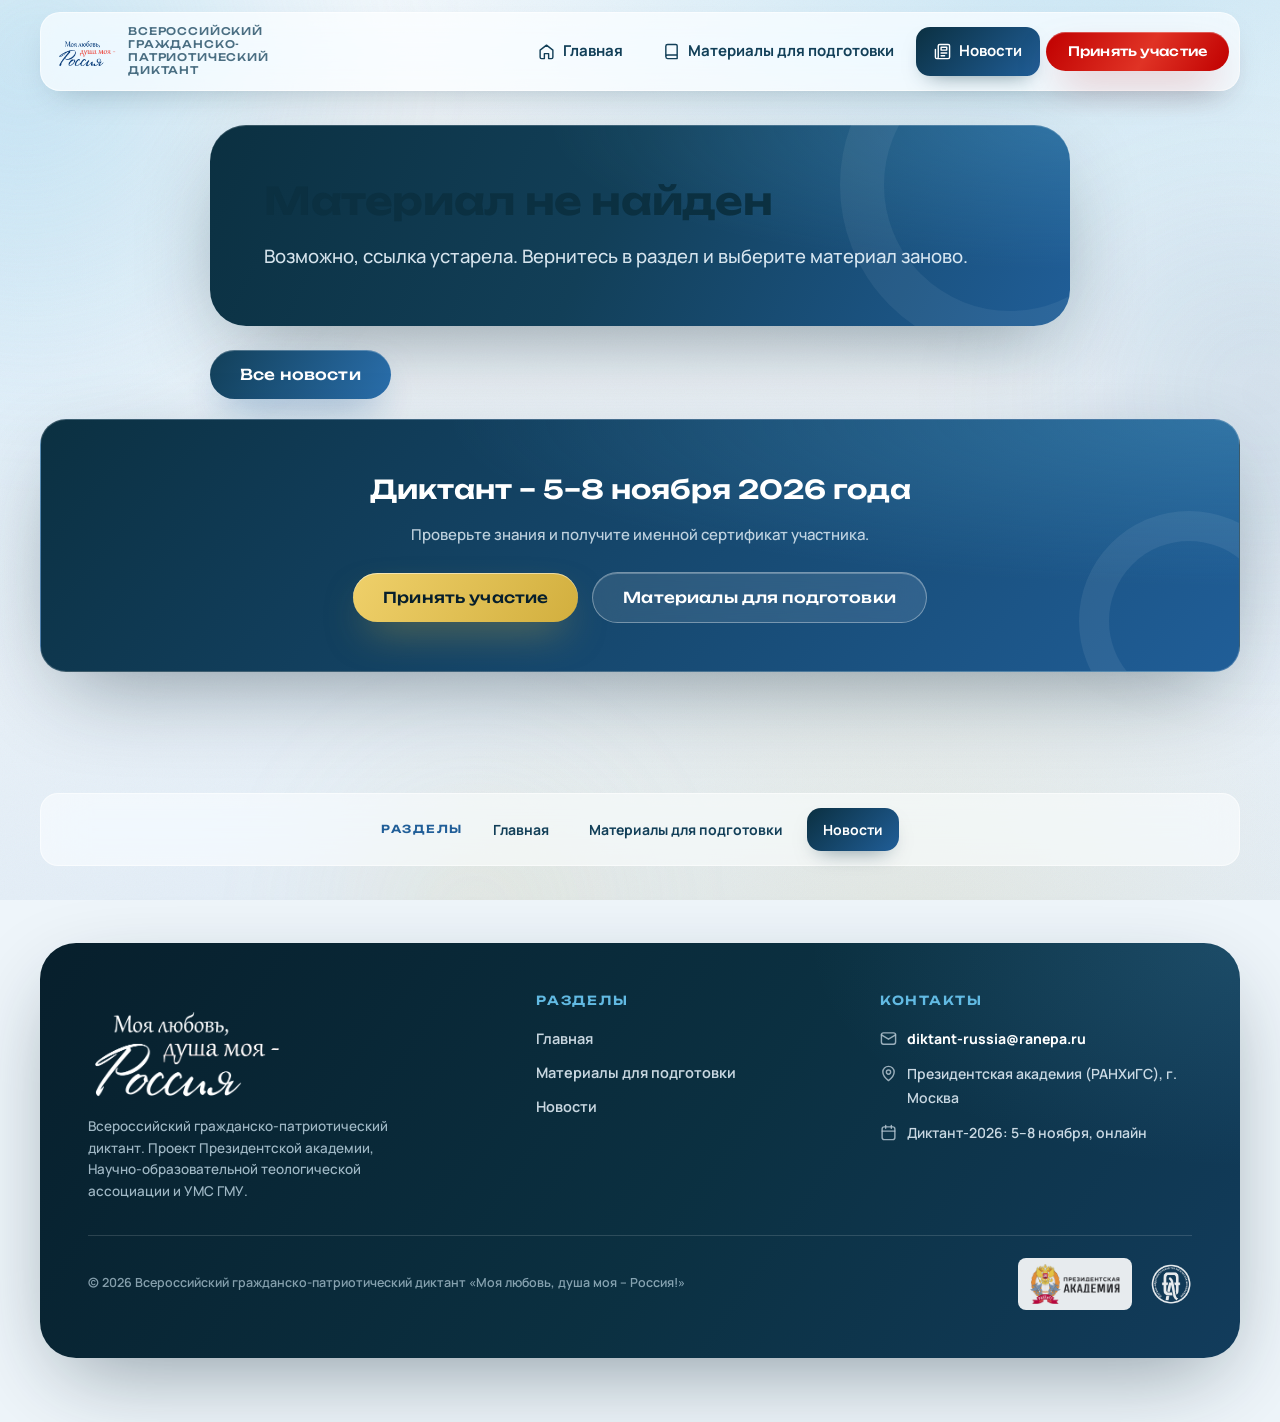
==== commit 6bf96b1e: "Диктант-2026: правки августа (41 пункт). Даты 05.11–08.11 по МСК от сервера, гейт кнопки, новая нави" ====
--- a/article.html
+++ b/article.html
@@ -4,17 +4,17 @@
 <meta charset="UTF-8">
 <script>document.documentElement.classList.add('js')</script>
 <meta name="viewport" content="width=device-width, initial-scale=1.0">
-<title>Материал — Диктант «Моя любовь, душа моя — Россия!» · 2026</title>
-<meta name="description" content="Материалы Всероссийского гражданско-патриотического диктанта «Моя любовь, душа моя — Россия!».">
+<title>Материал – Диктант «Моя любовь, душа моя – Россия!» – 2026</title>
+<meta name="description" content="Материалы Всероссийского гражданско-патриотического диктанта «Моя любовь, душа моя – Россия!».">
 <meta property="og:type" content="website">
-<meta property="og:site_name" content="Диктант «Моя любовь, душа моя — Россия!»">
+<meta property="og:site_name" content="Диктант «Моя любовь, душа моя – Россия!»">
 <meta property="og:locale" content="ru_RU">
-<meta property="og:title" content="Материал — Диктант «Моя любовь, душа моя — Россия!» · 2026">
-<meta property="og:description" content="Новость или статья Всероссийского гражданско-патриотического диктанта «Моя любовь, душа моя — Россия!».">
+<meta property="og:title" content="Материал – Диктант «Моя любовь, душа моя – Россия!» – 2026">
+<meta property="og:description" content="Новость или статья Всероссийского гражданско-патриотического диктанта «Моя любовь, душа моя – Россия!».">
 <meta property="og:image" content="assets/img/og.webp">
 <meta name="twitter:card" content="summary_large_image">
-<meta name="twitter:title" content="Материал — Диктант «Моя любовь, душа моя — Россия!» · 2026">
-<meta name="twitter:description" content="Новость или статья Всероссийского гражданско-патриотического диктанта «Моя любовь, душа моя — Россия!».">
+<meta name="twitter:title" content="Материал – Диктант «Моя любовь, душа моя – Россия!» – 2026">
+<meta name="twitter:description" content="Новость или статья Всероссийского гражданско-патриотического диктанта «Моя любовь, душа моя – Россия!».">
 <meta name="twitter:image" content="assets/img/og.webp">
 <link rel="icon" type="image/png" href="assets/favicon.png">
 <link rel="preload" href="assets/fonts/unbounded-cyrillic.woff2" as="font" type="font/woff2" crossorigin>
@@ -31,85 +31,56 @@
 </div>
 <div class="noise" aria-hidden="true"></div>
 
-<header class="topbar">
-  <a href="index.html" aria-label="На главную"><img class="topbar__logo" src="assets/img/logo-diktant-tricolor.png" alt="Моя любовь, душа моя — Россия"></a>
-  <span class="topbar__spacer"></span>
-  <a class="btn btn--primary btn--sm" href="test.html">Участвовать</a>
-  <button class="burger" aria-label="Меню" aria-expanded="false"><span></span></button>
-</header>
 
-<div class="drawer" aria-label="Меню сайта">
-  <div class="drawer__scrim"></div>
-  <div class="drawer__panel">
-    <div class="drawer__head">
-      <img src="assets/img/logo-diktant-tricolor.png" alt="Моя любовь, душа моя — Россия">
-      <button class="drawer__close" aria-label="Закрыть меню">✕</button>
-    </div>
-    <nav class="nav" aria-label="Разделы">
-      <a class="nav__link" href="index.html">
-        <svg viewBox="0 0 24 24" fill="none" stroke="currentColor" stroke-width="2" stroke-linecap="round" stroke-linejoin="round"><path d="m3 10 9-7 9 7v10a2 2 0 0 1-2 2h-4v-7h-6v7H5a2 2 0 0 1-2-2Z"/></svg>
-        Главная</a>
-      <a class="nav__link" href="materials.html">
-        <svg viewBox="0 0 24 24" fill="none" stroke="currentColor" stroke-width="2" stroke-linecap="round" stroke-linejoin="round"><path d="M4 19.5A2.5 2.5 0 0 1 6.5 17H20V4a2 2 0 0 0-2-2H6.5A2.5 2.5 0 0 0 4 4.5Zm0 0A2.5 2.5 0 0 0 6.5 22H20v-5"/></svg>
-        Материалы для подготовки</a>
-      <a class="nav__link" href="news.html">
-        <svg viewBox="0 0 24 24" fill="none" stroke="currentColor" stroke-width="2" stroke-linecap="round" stroke-linejoin="round"><path d="M4 22h16a2 2 0 0 0 2-2V4a2 2 0 0 0-2-2H8a2 2 0 0 0-2 2v16a2 2 0 0 1-4 0V9"/><path d="M18 14h-8M15 18h-5M10 6h8v4h-8Z"/></svg>
-        Новости</a>
-    </nav>
-    <div class="sidebar__cta">
-      <span class="sidebar__date"><i class="dot"></i>6–8 ноября 2026</span>
-      <a class="btn btn--primary" href="test.html" style="width:100%">Принять участие</a>
-      <p class="sidebar__foot">Оргкомитет: <a href="mailto:diktant-russia@ranepa.ru">diktant-russia@ranepa.ru</a></p>
-    </div>
-  </div>
-</div>
 
 <div class="app">
-  <aside class="sidebar">
-    <a class="sidebar__brand" href="index.html" aria-label="На главную">
-      <img class="sidebar__logo" src="assets/img/logo-diktant.png" alt="Логотип диктанта «Моя любовь, душа моя — Россия!»">
-      <span class="sidebar__caption">Всероссийский гражданско-патриотический диктант · 2026</span>
-    </a>
-    <nav class="nav" aria-label="Разделы сайта">
-      <a class="nav__link" href="index.html">
-        <svg viewBox="0 0 24 24" fill="none" stroke="currentColor" stroke-width="2" stroke-linecap="round" stroke-linejoin="round"><path d="m3 10 9-7 9 7v10a2 2 0 0 1-2 2h-4v-7h-6v7H5a2 2 0 0 1-2-2Z"/></svg>
-        Главная</a>
-      <a class="nav__link" href="materials.html" id="nav-materials">
-        <svg viewBox="0 0 24 24" fill="none" stroke="currentColor" stroke-width="2" stroke-linecap="round" stroke-linejoin="round"><path d="M4 19.5A2.5 2.5 0 0 1 6.5 17H20V4a2 2 0 0 0-2-2H6.5A2.5 2.5 0 0 0 4 4.5Zm0 0A2.5 2.5 0 0 0 6.5 22H20v-5"/></svg>
-        Материалы для подготовки</a>
-      <a class="nav__link" href="news.html" id="nav-news">
-        <svg viewBox="0 0 24 24" fill="none" stroke="currentColor" stroke-width="2" stroke-linecap="round" stroke-linejoin="round"><path d="M4 22h16a2 2 0 0 0 2-2V4a2 2 0 0 0-2-2H8a2 2 0 0 0-2 2v16a2 2 0 0 1-4 0V9"/><path d="M18 14h-8M15 18h-5M10 6h8v4h-8Z"/></svg>
-        Новости</a>
-    </nav>
-    <div class="sidebar__cta">
-      <span class="sidebar__date"><i class="dot"></i>6–8 ноября 2026</span>
-      <a class="btn btn--primary" href="test.html" style="width:100%">
-        <svg viewBox="0 0 24 24" fill="none" stroke="currentColor" stroke-width="2" stroke-linecap="round" stroke-linejoin="round"><path d="M12 20h9"/><path d="M16.5 3.5a2.1 2.1 0 0 1 3 3L7 19l-4 1 1-4Z"/></svg>
-        Принять участие</a>
-      <p class="sidebar__foot">Оргкомитет проекта:<br><a href="mailto:diktant-russia@ranepa.ru">diktant-russia@ranepa.ru</a></p>
-    </div>
-  </aside>
-
   <main class="main" id="main">
     <div class="container">
+
+      <!-- полоса разделов -->
+      <nav class="topnav" aria-label="Разделы сайта">
+        <a class="topnav__brand" href="index.html" aria-label="На главную">
+          <img src="assets/img/logo-diktant-short.png" alt="">
+          <span>Всероссийский гражданско-патриотический диктант</span>
+        </a>
+        <span class="topnav__links">
+          <a class="topnav__link" href="index.html">
+            <svg viewBox="0 0 24 24" fill="none" stroke="currentColor" stroke-width="2" stroke-linecap="round" stroke-linejoin="round"><path d="m3 10 9-7 9 7v10a2 2 0 0 1-2 2h-4v-7h-6v7H5a2 2 0 0 1-2-2Z"/></svg>
+            Главная</a>
+          <a class="topnav__link" href="materials.html">
+            <svg viewBox="0 0 24 24" fill="none" stroke="currentColor" stroke-width="2" stroke-linecap="round" stroke-linejoin="round"><path d="M4 19.5A2.5 2.5 0 0 1 6.5 17H20V4a2 2 0 0 0-2-2H6.5A2.5 2.5 0 0 0 4 4.5Zm0 0A2.5 2.5 0 0 0 6.5 22H20v-5"/></svg>
+            Материалы для подготовки</a>
+          <a class="topnav__link is-active" href="news.html" aria-current="page">
+            <svg viewBox="0 0 24 24" fill="none" stroke="currentColor" stroke-width="2" stroke-linecap="round" stroke-linejoin="round"><path d="M4 22h16a2 2 0 0 0 2-2V4a2 2 0 0 0-2-2H8a2 2 0 0 0-2 2v16a2 2 0 0 1-4 0V9"/><path d="M18 14h-8M15 18h-5M10 6h8v4h-8Z"/></svg>
+            Новости</a>
+        </span>
+        <a class="btn btn--primary btn--sm" data-gate="start" href="test.html">Принять участие</a>
+      </nav>
       <article class="article" id="article-root" style="padding-top:8px"></article>
 
       <section class="sec" style="padding-top:20px">
-        <div class="contact-main" data-reveal style="text-align:center;padding:clamp(30px,4vw,48px)">
-          <h3 style="font-size:clamp(19px,2.4vw,26px);margin-bottom:12px">Диктант — 6–8 ноября 2026 года</h3>
+        <div class="contact-main" style="text-align:center;padding:clamp(30px,4vw,48px)">
+          <h3 style="font-size:clamp(19px,2.4vw,26px);margin-bottom:12px">Диктант – 5–8 ноября 2026 года</h3>
           <p style="max-width:52ch;margin:0 auto 24px">Проверьте знания и получите именной сертификат участника.</p>
           <div class="btn-row" style="justify-content:center">
-            <a class="btn btn--gold" href="test.html">Принять участие</a>
+            <a class="btn btn--gold" data-gate="start" href="test.html">Принять участие</a>
             <a class="btn btn--glass-deep" href="materials.html">Материалы для подготовки</a>
           </div>
         </div>
       </section>
 
+      <nav class="footnav" aria-label="Разделы сайта (повтор)">
+        <span class="footnav__title">Разделы</span>
+        <a class="topnav__link" href="index.html">Главная</a>
+        <a class="topnav__link" href="materials.html">Материалы для подготовки</a>
+        <a class="topnav__link is-active" href="news.html">Новости</a>
+      </nav>
+
       <footer class="footer">
         <div class="footer__panel">
           <div class="footer__grid">
             <div class="footer__brand">
-              <img src="assets/img/logo-diktant-white.png" alt="«Моя любовь, душа моя — Россия!»">
+              <img src="assets/img/logo-diktant-white.png" alt="«Моя любовь, душа моя – Россия!»">
               <p>Всероссийский гражданско-патриотический диктант. Проект Президентской академии, Научно-образовательной теологической ассоциации и УМС ГМУ.</p>
             </div>
             <nav aria-label="Карта сайта">
@@ -118,8 +89,6 @@
                 <a href="index.html">Главная</a>
                 <a href="materials.html">Материалы для подготовки</a>
                 <a href="news.html">Новости</a>
-                <a href="test.html">Пройти диктант</a>
-                <a href="test.html?mode=training">Тренировочные тесты</a>
               </div>
             </nav>
             <div>
@@ -127,12 +96,12 @@
               <div class="footer__contacts">
                 <span class="row"><svg viewBox="0 0 24 24" fill="none" stroke="currentColor" stroke-width="2" stroke-linecap="round" stroke-linejoin="round"><rect x="2" y="4" width="20" height="16" rx="3"/><path d="m2 7 10 6L22 7"/></svg><a href="mailto:diktant-russia@ranepa.ru">diktant-russia@ranepa.ru</a></span>
                 <span class="row"><svg viewBox="0 0 24 24" fill="none" stroke="currentColor" stroke-width="2" stroke-linecap="round" stroke-linejoin="round"><path d="M20 10c0 6-8 12-8 12s-8-6-8-12a8 8 0 0 1 16 0Z"/><circle cx="12" cy="10" r="3"/></svg><span>Президентская академия (РАНХиГС), г. Москва</span></span>
-                <span class="row"><svg viewBox="0 0 24 24" fill="none" stroke="currentColor" stroke-width="2" stroke-linecap="round" stroke-linejoin="round"><rect x="3" y="4" width="18" height="18" rx="3"/><path d="M16 2v4M8 2v4M3 10h18"/></svg><span>Диктант-2026: 6–8 ноября, онлайн</span></span>
+                <span class="row"><svg viewBox="0 0 24 24" fill="none" stroke="currentColor" stroke-width="2" stroke-linecap="round" stroke-linejoin="round"><rect x="3" y="4" width="18" height="18" rx="3"/><path d="M16 2v4M8 2v4M3 10h18"/></svg><span>Диктант-2026: 5–8 ноября, онлайн</span></span>
               </div>
             </div>
           </div>
           <div class="footer__bottom">
-            <span>© <span data-year>2026</span> Всероссийский гражданско-патриотический диктант «Моя любовь, душа моя — Россия!»</span>
+            <span>© <span data-year>2026</span> Всероссийский гражданско-патриотический диктант «Моя любовь, душа моя – Россия!»</span>
             <span class="footer__logos">
               <a href="https://ranepa.ru" target="_blank" rel="noopener" aria-label="Президентская академия"><img src="assets/img/logo-ranepa.png" alt="РАНХиГС" style="background:#fff;border-radius:8px;padding:4px 8px;height:30px"></a>
               <a href="https://nota-theology.ru" target="_blank" rel="noopener" aria-label="НОТА"><img src="assets/img/logo-nota-white.png" alt="НОТА"></a>
@@ -144,6 +113,9 @@
   </main>
 </div>
 
+<script src="assets/js/config.js"></script>
+<script src="assets/js/gate.js"></script>
+<script src="assets/js/typograf.js"></script>
 <script src="assets/js/news-data.js"></script>
 <script src="assets/js/main.js"></script>
 <script>
@@ -171,7 +143,7 @@
     return;
   }
 
-  document.title = item.title + ' — Диктант «Моя любовь, душа моя — Россия!»';
+  document.title = item.title + ' – Диктант «Моя любовь, душа моя – Россия!»';
 
   const isVideo = type === 'video';
   const heroBlock = isVideo
@@ -181,7 +153,7 @@
            <div style="width:84px;height:84px;margin:0 auto 18px;border-radius:50%;display:grid;place-items:center;background:rgba(255,255,255,.14);border:1px solid rgba(255,255,255,.4);backdrop-filter:blur(10px)">
              <svg viewBox="0 0 24 24" fill="currentColor" width="32" height="32"><path d="M8 5.5v13l11-6.5Z"/></svg>
            </div>
-           <p style="font-weight:700;opacity:.9;max-width:46ch;margin:0 auto">Видеолекция «${item.title}» (${item.dur || '18 мин'})<br>загружается — файл будет подключён оргкомитетом&nbsp;15.10.2026</p>
+           <p style="font-weight:700;opacity:.9;max-width:46ch;margin:0 auto">Видеолекция «${item.title}» (${item.dur || '18 мин'})<br>загружается – файл будет подключён оргкомитетом&nbsp;15.10.2026</p>
          </div>
        </div>`
     : `<div class="article__hero"><img src="${item.cover}" alt=""></div>`;
@@ -194,15 +166,13 @@
     ${heroBlock}
     <div class="article__head">
       <div class="article__meta">
-        <span class="chip"><svg viewBox="0 0 24 24" fill="none" stroke="currentColor" stroke-width="2"><rect x="3" y="4" width="18" height="18" rx="3"/><path d="M16 2v4M8 2v4M3 10h18"/></svg>${item.date || item.tag || ''}</span>
-        <span class="chip" style="color:var(--red-600)">${item.tag || 'Новость'}</span>
+        <span class="chip"><svg viewBox="0 0 24 24" fill="none" stroke="currentColor" stroke-width="2"><rect x="3" y="4" width="18" height="18" rx="3"/><path d="M16 2v4M8 2v4M3 10h18"/></svg>${item.date || ''}</span>
       </div>
       <h1>${item.title}</h1>
     </div>
     <div class="article__body">${body}</div>
     <div class="article__back btn-row">
       <a class="btn btn--glass" href="${backLink}"><svg viewBox="0 0 24 24" fill="none" stroke="currentColor" stroke-width="2.2" stroke-linecap="round" stroke-linejoin="round"><path d="M19 12H5m6 6-6-6 6-6"/></svg>${backText}</a>
-      <a class="btn btn--primary" href="test.html?mode=training">Проверить себя на тренировочном тесте</a>
     </div>`;
 })();
 </script>
--- a/assets/css/style.css
+++ b/assets/css/style.css
@@ -1,7 +1,7 @@
 /* ============================================================
-   «МОЯ ЛЮБОВЬ, ДУША МОЯ — РОССИЯ!»
-   Всероссийский гражданско-патриотический диктант · 2026
-   Дизайн-система «Liquid Glass» · светлая тема + глубокий синий
+   «МОЯ ЛЮБОВЬ, ДУША МОЯ – РОССИЯ!»
+   Всероссийский гражданско-патриотический диктант – 2026
+   Дизайн-система «Liquid Glass» – светлая тема + глубокий синий
    ============================================================ */
 
 /* ---------- Шрифты (локально, variable) ---------- */
@@ -146,7 +146,7 @@
 .container { max-width: 1180px; margin-inline: auto; }
 
 /* ============================================================
-   СТЕКЛО — базовые поверхности
+   СТЕКЛО – базовые поверхности
    ============================================================ */
 .glass {
   position: relative;
@@ -1146,11 +1146,11 @@
 /* ============================================================
    РЕВИЛ-АНИМАЦИИ
    ============================================================ */
-.js [data-reveal] { opacity: 0; transform: translateY(34px); transition: opacity .8s var(--ease-out), transform .8s var(--ease-out); transition-delay: var(--d, 0s); will-change: opacity, transform; }
-.js [data-reveal="left"] { transform: translateX(-40px); }
-.js [data-reveal="right"] { transform: translateX(40px); }
-.js [data-reveal="zoom"] { transform: scale(.9); }
-[data-reveal].is-in { opacity: 1; transform: none; }
+
+
+
+
+
 
 /* ============================================================
    АДАПТИВ
@@ -1244,3 +1244,233 @@
 
 /* усиление: стикер на сертификате не должен перекрывать текст на узких экранах */
 @media (max-width: 680px) { .cert-show__s2 { top: 48%; left: 1%; } }
+
+/* ============================================================
+   ИТЕРАЦИЯ – АВГУСТ 2026
+   Без боковой панели; навигация полосами; серая кнопка;
+   компактные блоки; новые иконки и компоненты
+   ============================================================ */
+
+/* ---------- Каркас без сайдбара/топбара ---------- */
+.sidebar, .topbar, .burger, .drawer { display: none !important; }
+.app { display: block; }
+.main { padding: 0 clamp(14px, 3vw, 40px) clamp(40px, 5vw, 64px); }
+.container { max-width: 1200px; }
+html { scroll-padding-top: 96px; }
+
+/* ---------- Навигация разделов: верхняя полоса ---------- */
+.topnav { position: sticky; top: 12px; z-index: 60; margin: 12px auto 18px;
+  display: flex; align-items: center; gap: 6px; flex-wrap: wrap;
+  padding: 8px 10px; border-radius: 20px;
+  background: rgba(255,255,255,.68); -webkit-backdrop-filter: var(--glass-blur); backdrop-filter: var(--glass-blur);
+  border: var(--glass-brd); box-shadow: 0 14px 34px -18px rgba(11,48,65,.35); }
+.topnav__brand { display: inline-flex; align-items: center; gap: 10px; margin-right: auto; padding: 4px 12px 4px 6px; text-decoration: none; }
+.topnav__brand img { height: 34px; width: auto; }
+.topnav__brand span { font-family: var(--font-d); font-size: 10.5px; font-weight: 500; letter-spacing: .08em; text-transform: uppercase; color: var(--navy-800); opacity: .75; line-height: 1.25; max-width: 190px; }
+.topnav__links { display: flex; align-items: center; gap: 4px; flex-wrap: wrap; }
+.topnav__link { display: inline-flex; align-items: center; gap: 8px; padding: 12px 18px; border-radius: 14px;
+  font-weight: 700; font-size: 15px; color: var(--navy-800); text-decoration: none;
+  transition: background .25s, color .25s, transform .25s; }
+.topnav__link svg { width: 17px; height: 17px; }
+.topnav__link:hover { background: rgba(32,94,152,.1); color: var(--blue-700); transform: translateY(-1px); }
+.topnav__link.is-active { background: linear-gradient(135deg, var(--navy-900), var(--blue-700)); color: #fff; box-shadow: 0 10px 22px -12px rgba(11,48,65,.6); }
+.footnav { display: flex; align-items: center; justify-content: center; gap: 8px; flex-wrap: wrap;
+  margin: clamp(28px, 4vw, 44px) 0 4px; padding: 14px 16px; border-radius: 18px;
+  background: rgba(255,255,255,.55); -webkit-backdrop-filter: var(--glass-blur); backdrop-filter: var(--glass-blur); border: var(--glass-brd); }
+.footnav__title { font-family: var(--font-d); font-size: 11px; font-weight: 600; letter-spacing: .14em; text-transform: uppercase; color: var(--blue-700); margin-right: 6px; }
+.footnav .topnav__link { padding: 10px 16px; font-size: 14px; }
+@media (max-width: 767px) {
+  .topnav__brand span { display: none; }
+  .topnav__link { padding: 11px 13px; font-size: 13.5px; }
+  .topnav__link svg { display: none; }
+  .footnav__title { width: 100%; text-align: center; margin: 0 0 2px; }
+}
+
+/* ---------- Серая кнопка (гейт до старта) ---------- */
+.gate-wrap { display: inline-flex; flex-direction: column; align-items: flex-start; gap: 8px; max-width: 340px; }
+.btn.is-locked { background: linear-gradient(135deg, #9fb2c0, #8599a9) !important; color: #fff !important;
+  box-shadow: none !important; cursor: not-allowed; opacity: .92; pointer-events: none; }
+.btn.is-locked svg { opacity: .7; }
+.gate-caption { font-size: 12.5px; line-height: 1.35; font-weight: 600; color: rgba(234,245,253,.75); max-width: 300px; }
+.sec .gate-caption, .page-hero ~ * .gate-caption, .topnav .gate-caption { color: var(--navy-800); opacity: .72; }
+.topnav .gate-wrap { max-width: none; flex-direction: row; align-items: center; gap: 10px; }
+.topnav .gate-caption { max-width: 210px; font-size: 11.5px; }
+.float-cta .gate-wrap { align-items: flex-end; }
+.float-cta .gate-caption { text-align: right; color: var(--navy-800); opacity: .8; background: rgba(255,255,255,.86); padding: 6px 10px; border-radius: 10px; border: var(--glass-brd); }
+
+/* ---------- Оверлай раздела: имя в рамке, без номеров ---------- */
+.sec-overline { padding: 8px 16px 7px; border-radius: 999px;
+  border: 1.5px solid rgba(32,94,152,.35); background: rgba(255,255,255,.6);
+  -webkit-backdrop-filter: blur(6px); backdrop-filter: blur(6px);
+  font-size: 11.5px; letter-spacing: .13em; }
+.sec-overline .n { display: none; }
+.on-dark .sec-overline { color: #92cdf5; border-color: rgba(146,205,245,.4); background: rgba(18,63,88,.5); }
+
+/* ---------- Цель внутри блока задач ---------- */
+.aim-inline { display: grid; gap: 6px; margin-bottom: 22px; padding: clamp(18px, 2.6vw, 26px) clamp(20px, 3vw, 30px);
+  border-radius: 22px; background: linear-gradient(120deg, rgba(207,232,249,.85), rgba(255,255,255,.85));
+  border: var(--glass-brd); box-shadow: 0 18px 40px -24px rgba(11,48,65,.3); }
+.aim-inline h3 { font-family: var(--font-d); font-size: clamp(17px, 2vw, 21px); font-weight: 700; color: var(--navy-900); margin: 0; }
+.aim-inline p { margin: 0; font-size: clamp(15px, 1.6vw, 17px); line-height: 1.55; color: var(--navy-800); }
+.aim-inline b { color: var(--red-600); }
+
+/* ---------- Компактные задачи ---------- */
+.tasks-grid { gap: 14px; }
+.task-card { padding: 20px 22px; }
+.task-card p { font-size: 14.5px; line-height: 1.5; }
+
+/* ---------- Цитата Путина крупнее ---------- */
+.quote-card--main blockquote { font-size: clamp(19px, 2.1vw, 24px) !important; line-height: 1.5 !important; }
+
+/* ---------- Статистика: выше бары, без подписей ---------- */
+.stat-panel__head h3 small { display: none; }
+.bars { height: 170px !important; }
+
+/* ---------- Для кого: без нижних чипов ---------- */
+.aud-card .chip { display: none; }
+
+/* ---------- Инфо о тестовой части: равные высоты ---------- */
+.format { align-items: stretch; }
+.topics, .cert-show { height: 100%; }
+.topics__grid { grid-template-columns: 1fr 1fr !important; margin-top: auto; }
+.cert-show__frame a { cursor: zoom-in; }
+
+/* ---------- Новости: полоса на главной ---------- */
+.news-strip { display: grid; gap: 12px; }
+.news-row { display: grid; grid-template-columns: 86px 1fr 46px; align-items: center; gap: 16px;
+  padding: 12px 14px; border-radius: 18px; text-decoration: none; }
+.news-row__img { width: 86px; height: 64px; border-radius: 12px; object-fit: cover; }
+.news-row__date { font-size: 12px; font-weight: 700; color: var(--blue-700); margin-bottom: 3px; }
+.news-row__title { font-size: 15.5px; font-weight: 700; color: var(--navy-900); line-height: 1.35;
+  display: -webkit-box; -webkit-line-clamp: 2; -webkit-box-orient: vertical; overflow: hidden; }
+.news-row__more { width: 46px; height: 46px; border-radius: 50%; display: grid; place-items: center;
+  background: rgba(32,94,152,.1); color: var(--blue-700); transition: background .3s, transform .3s; }
+.news-row__more svg { width: 20px; height: 20px; }
+.news-row:hover .news-row__more { background: var(--blue-700); color: #fff; transform: translateX(3px); }
+.news-row:hover .news-row__title { text-decoration: underline; text-underline-offset: 3px; }
+.empty-note { display: flex; align-items: center; gap: 14px; padding: 20px 24px; border-radius: 18px;
+  font-weight: 600; color: var(--navy-800); }
+.empty-note svg { width: 26px; height: 26px; flex-shrink: 0; color: var(--blue-600); }
+
+/* карточки новостей: поровну приподнимаем, подчёркиваем заголовок */
+.news-card { transition: transform .35s var(--ease-out), box-shadow .35s var(--ease-out); }
+.news-card:hover { transform: translateY(-6px); }
+.news-card:hover h3 a { text-decoration: underline; text-underline-offset: 3px; }
+
+/* ---------- Почётные гости: компактнее ---------- */
+.guests { gap: 10px !important; }
+.guest { padding: 12px 14px !important; border-radius: 16px !important; }
+.guest__ava { width: 52px !important; height: 52px !important; flex-shrink: 0; }
+.guest__name { font-size: 14px !important; }
+.guest__role { font-size: 12px !important; line-height: 1.35 !important; }
+@media (min-width: 768px) { .guests { grid-template-columns: 1fr 1fr; } }
+@media (max-width: 767px) {
+  .guests { grid-template-columns: 1fr 1fr; }
+  .guest { flex-direction: column !important; align-items: flex-start !important; gap: 8px !important; }
+  .guest__role { display: -webkit-box; -webkit-line-clamp: 3; -webkit-box-orient: vertical; overflow: hidden; }
+}
+@media (max-width: 420px) { .guest__name { font-size: 13px !important; } .guest__role { font-size: 11px !important; } }
+
+/* ---------- Лайтбокс/карусель: жесты ---------- */
+.carousel__viewport { touch-action: pan-y; }
+.slide img { -webkit-user-drag: none; user-select: none; }
+
+/* ---------- Тренировочные тесты: скрыто «появятся позже» ---------- */
+.soon-note { display: flex !important; align-items: center; gap: 12px; padding: 18px 22px; border-radius: 16px; margin: 14px 0 0;
+  font-weight: 600; color: var(--navy-800); font-size: 15px; }
+.soon-note svg { width: 22px; height: 22px; flex-shrink: 0; color: var(--gold-500); }
+[data-gate="training"].is-soon-training .train-cards { display: none; }
+[data-gate="training"].is-soon-training .btn-row[data-train] { display: none; }
+[data-gate="training"].is-open-training .soon-note { display: none; }
+
+/* ---------- Контакты: фото людей ---------- */
+.contact-person__ava { border-radius: 50%; overflow: hidden; width: 62px !important; height: 62px !important;
+  font-size: 0 !important; flex-shrink: 0; box-shadow: 0 8px 18px -8px rgba(11,48,65,.4); }
+.contact-person__ava img { width: 100%; height: 100%; object-fit: cover; }
+
+/* ---------- Футер ---------- */
+.footer__logos img { height: 46px; }
+.footer__logos a[aria-label="Президентская академия"] img { height: 52px !important; padding: 6px 12px !important; }
+
+/* ---------- Награды: иконки-иллюстрации ---------- */
+.prize-card__medal.illus svg { width: 46px; height: 46px; }
+
+/* ---------- Отключённый якорь-налёт `data-reveal` больше не нужен ---------- */
+[data-reveal] { /* намеренно пусто: атрибут оставлен для разметки, анимации больше нет */ }
+
+/* ---------- Логотипы оргов/партнёров крупнее (п. 17) ---------- */
+.logo-tile img { height: 72px !important; max-width: 86%; object-fit: contain; }
+.logo-tile { min-height: 148px; padding: 26px 22px !important; }
+.logo-tile--xl img { height: 98px !important; max-width: 92%; }
+.logos-grid--4 .logo-tile img { height: 64px !important; }
+@media (max-width: 767px) {
+  .logo-tile img { height: 52px !important; }
+  .logo-tile--xl img { height: 68px !important; }
+  .logos-grid--4 .logo-tile img { height: 46px !important; }
+}
+
+/* ---------- Баннер: полные логотипы в светлых карточках (п. 7) ---------- */
+.hero__meta--full { display: flex; gap: 14px; flex-wrap: wrap; margin-bottom: 22px; }
+.hero__logo-card { display: inline-flex; align-items: center; justify-content: center;
+  background: rgba(255,255,255,.96); border-radius: 18px; padding: 12px 18px;
+  border: 1px solid rgba(255,255,255,.65); box-shadow: 0 18px 40px -18px rgba(4,18,28,.55); }
+.hero__logo-card img { height: clamp(64px, 7vw, 96px); width: auto; object-fit: contain; }
+@media (max-width: 767px) {
+  .hero__logo-card { padding: 8px 12px; border-radius: 14px; }
+  .hero__logo-card img { height: 56px; }
+}
+
+/* ============================================================
+   ИТЕРАЦИЯ 2 · АВГУСТ 2026: механика теста по ТЗ
+   ============================================================ */
+
+/* экран ожидания / завершения (гейт по времени сервера) */
+.gate-panel { text-align: center; padding: clamp(34px,5vw,60px); border-radius: 28px; max-width: 820px; margin: clamp(18px,3vh,44px) auto; }
+.gate-panel__icon { width: 88px; height: 88px; margin: 0 auto 24px; border-radius: 26px; display: grid; place-items: center; color: #fff;
+  background: linear-gradient(135deg, var(--navy-900), var(--blue-600)); box-shadow: var(--shadow-2); }
+.gate-panel__icon svg { width: 40px; height: 40px; }
+.gate-panel h1 { font-family: var(--font-d); font-weight: 600; font-size: clamp(20px,3vw,32px); color: var(--navy-900); margin-bottom: 14px; text-wrap: balance; }
+.gate-panel p { max-width: 54ch; margin: 0 auto 28px; font-size: clamp(15px,1.6vw,17px); font-weight: 550; color: var(--ink-70); }
+.gate-panel p b { color: var(--navy-900); }
+
+/* медиа в вопросе: фото jpg/png и видео mp4 */
+.q-media { margin: 18px 0 6px; border-radius: 18px; overflow: hidden;
+  background: #0b3041; }
+.q-media img { display: block; width: 100%; max-height: 360px; object-fit: cover; }
+.q-media video { display: block; width: 100%; max-height: 380px; background: #000; }
+.q-media__cap { margin: 0; padding: 12px 16px; font-size: 13px; font-weight: 650; color: var(--ink-55); background: rgba(207,232,249,.5); }
+
+/* примечание под результатом теста */
+.result-note { font-size: 14px; font-weight: 700; color: var(--ink-55); margin: -14px auto 24px !important; max-width: 52ch; }
+
+/* регистрационная форма под результатом (ТЗ: форма сразу на экране результата) */
+.result-reg { margin-top: 34px; }
+.result-reg__title { font-family: var(--font-d); font-weight: 600; font-size: clamp(19px,2.4vw,26px); color: var(--navy-900); margin-bottom: 10px; }
+.result-reg__lead { max-width: 62ch; font-size: 15px; font-weight: 600; color: var(--ink-70); margin-bottom: 22px; }
+.result-reg__lead strong { color: var(--navy-900); }
+
+/* регистрационный номер в экране успеха */
+.success__regnum { font-size: 15px; margin-top: -12px !important; }
+.success__regnum b { font-family: var(--font-d); letter-spacing: .04em; color: var(--navy-900) !important; }
+
+@media (max-width: 640px) {
+  .q-media img { max-height: 240px; }
+  .q-media video { max-height: 260px; }
+  .gate-panel__icon { width: 72px; height: 72px; border-radius: 22px; }
+  .gate-panel__icon svg { width: 32px; height: 32px; }
+}
+
+/* тренировочные карточки-клики (когда блок открыт гейтом) */
+.train-cards .res-card.is-link { cursor: pointer; transition: transform .3s var(--ease-out), box-shadow .3s var(--ease-out); }
+.train-cards .res-card.is-link:hover { transform: translateY(-6px); box-shadow: var(--shadow-2); }
+.train-cards .res-card.is-link:focus-visible { outline: 3px solid var(--sky-500); outline-offset: 3px; }
+.train-cards .res-card.is-link:hover h3 { color: var(--blue-700); }
+
+/* плашка «нет новостей»: адаптив */
+.empty-note { flex-wrap: wrap; }
+@media (max-width: 640px) {
+  .empty-note .btn { width: 100%; justify-content: center; margin-left: 0 !important; }
+}
+
+/* атрибут hidden всегда скрывает (иначе display-классы перебивают) */
+[hidden] { display: none !important; }
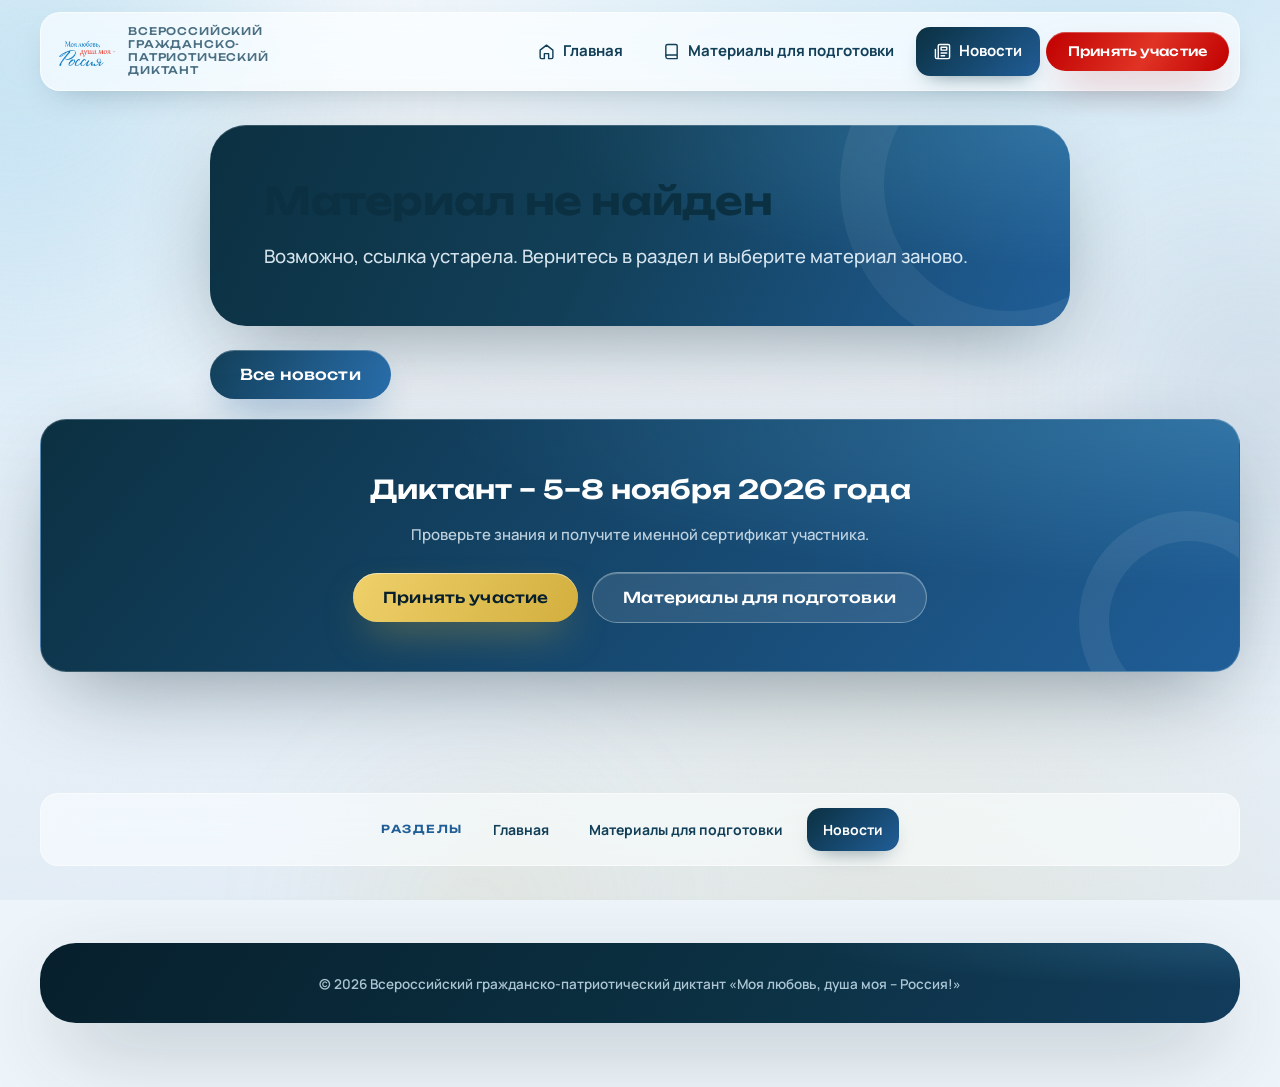
==== commit f1cfb57f: "Восстановлены 6 разделов главной (4 сезона/для кого/тестовая часть/медиа/награды/гости), правки 04.0" ====
--- a/article.html
+++ b/article.html
@@ -4,7 +4,7 @@
 <meta charset="UTF-8">
 <script>document.documentElement.classList.add('js')</script>
 <meta name="viewport" content="width=device-width, initial-scale=1.0">
-<title>Материал – Диктант «Моя любовь, душа моя – Россия!» – 2026</title>
+<title>Гражданско-патриотический диктант</title>
 <meta name="description" content="Материалы Всероссийского гражданско-патриотического диктанта «Моя любовь, душа моя – Россия!».">
 <meta property="og:type" content="website">
 <meta property="og:site_name" content="Диктант «Моя любовь, душа моя – Россия!»">
@@ -16,6 +16,7 @@
 <meta name="twitter:title" content="Материал – Диктант «Моя любовь, душа моя – Россия!» – 2026">
 <meta name="twitter:description" content="Новость или статья Всероссийского гражданско-патриотического диктанта «Моя любовь, душа моя – Россия!».">
 <meta name="twitter:image" content="assets/img/og.webp">
+<link rel="icon" type="image/svg+xml" href="assets/favicon.svg">
 <link rel="icon" type="image/png" href="assets/favicon.png">
 <link rel="preload" href="assets/fonts/unbounded-cyrillic.woff2" as="font" type="font/woff2" crossorigin>
 <link rel="preload" href="assets/fonts/manrope-cyrillic.woff2" as="font" type="font/woff2" crossorigin>
@@ -77,36 +78,8 @@
       </nav>
 
       <footer class="footer">
-        <div class="footer__panel">
-          <div class="footer__grid">
-            <div class="footer__brand">
-              <img src="assets/img/logo-diktant-white.png" alt="«Моя любовь, душа моя – Россия!»">
-              <p>Всероссийский гражданско-патриотический диктант. Проект Президентской академии, Научно-образовательной теологической ассоциации и УМС ГМУ.</p>
-            </div>
-            <nav aria-label="Карта сайта">
-              <h4>Разделы</h4>
-              <div class="footer__nav">
-                <a href="index.html">Главная</a>
-                <a href="materials.html">Материалы для подготовки</a>
-                <a href="news.html">Новости</a>
-              </div>
-            </nav>
-            <div>
-              <h4>Контакты</h4>
-              <div class="footer__contacts">
-                <span class="row"><svg viewBox="0 0 24 24" fill="none" stroke="currentColor" stroke-width="2" stroke-linecap="round" stroke-linejoin="round"><rect x="2" y="4" width="20" height="16" rx="3"/><path d="m2 7 10 6L22 7"/></svg><a href="mailto:diktant-russia@ranepa.ru">diktant-russia@ranepa.ru</a></span>
-                <span class="row"><svg viewBox="0 0 24 24" fill="none" stroke="currentColor" stroke-width="2" stroke-linecap="round" stroke-linejoin="round"><path d="M20 10c0 6-8 12-8 12s-8-6-8-12a8 8 0 0 1 16 0Z"/><circle cx="12" cy="10" r="3"/></svg><span>Президентская академия (РАНХиГС), г. Москва</span></span>
-                <span class="row"><svg viewBox="0 0 24 24" fill="none" stroke="currentColor" stroke-width="2" stroke-linecap="round" stroke-linejoin="round"><rect x="3" y="4" width="18" height="18" rx="3"/><path d="M16 2v4M8 2v4M3 10h18"/></svg><span>Диктант-2026: 5–8 ноября, онлайн</span></span>
-              </div>
-            </div>
-          </div>
-          <div class="footer__bottom">
-            <span>© <span data-year>2026</span> Всероссийский гражданско-патриотический диктант «Моя любовь, душа моя – Россия!»</span>
-            <span class="footer__logos">
-              <a href="https://ranepa.ru" target="_blank" rel="noopener" aria-label="Президентская академия"><img src="assets/img/logo-ranepa.png" alt="РАНХиГС" style="background:#fff;border-radius:8px;padding:4px 8px;height:30px"></a>
-              <a href="https://nota-theology.ru" target="_blank" rel="noopener" aria-label="НОТА"><img src="assets/img/logo-nota-white.png" alt="НОТА"></a>
-            </span>
-          </div>
+        <div class="footer__panel footer__panel--slim">
+          <span>© <span data-year>2026</span> Всероссийский гражданско-патриотический диктант «Моя любовь, душа моя – Россия!»</span>
         </div>
       </footer>
     </div>
--- a/assets/css/style.css
+++ b/assets/css/style.css
@@ -1474,3 +1474,70 @@
 
 /* атрибут hidden всегда скрывает (иначе display-классы перебивают) */
 [hidden] { display: none !important; }
+
+/* награды: иконка-здание (картинка с прозрачным фоном) */
+.prize-card__medal--img { width: 76px !important; height: 76px !important; border-radius: 50% !important; }
+.prize-card__medal--img img { width: 62px; height: auto; object-fit: contain; filter: none; }
+
+/* ============================================================
+   ПРАВКИ 04.08.2026 — раунд 2 (фидбек заказчика)
+   ============================================================ */
+
+/* Верхняя полоса разделов — просто сверху страницы, не «прилипает» */
+.topnav { position: static; }
+.topnav .btn { flex: 0 0 auto; white-space: nowrap; }
+
+/* Плавающая CTA: надпись «Принять участие» видна на любой версии */
+.float-cta .btn span.fcta-txt { display: inline !important; }
+.float-cta .btn { padding: 15px 26px !important; white-space: nowrap; }
+
+/* Серая кнопка: подпись показывается ТОЛЬКО по нажатию (всплывашка) */
+.btn.is-locked { pointer-events: auto; cursor: not-allowed; }
+.gate-wrap { position: relative; max-width: none; }
+.gate-caption {
+  display: none; position: absolute; top: calc(100% + 10px); left: 0; z-index: 90;
+  width: max-content; max-width: 270px; padding: 11px 15px; border-radius: 14px;
+  background: rgba(255,255,255,.94); border: var(--glass-brd); box-shadow: var(--shadow-2);
+  font-size: 12.5px; line-height: 1.45; font-weight: 650; color: var(--navy-800) !important;
+  opacity: 1 !important; text-align: left;
+}
+.gate-caption.is-show { display: block; animation: gatePop .28s var(--ease-out); }
+@keyframes gatePop { from { opacity: 0; transform: translateY(6px); } }
+.float-cta .gate-wrap { position: static; align-items: flex-end; }
+.float-cta .gate-caption { top: auto; bottom: calc(100% + 10px); left: auto; right: 0; max-width: 240px; text-align: right; }
+
+/* Цель и задачи: одинаковая жирность, аккуратная ширина */
+.aim-inline p { font-weight: 600; }
+.tasks-h { font-family: var(--font-d); font-size: clamp(17px, 2vw, 21px); font-weight: 700; color: var(--navy-900); margin: 0 0 16px; }
+.task-card { min-height: 0; }
+.aim-inline, .tasks-h, .tasks-grid { max-width: 1200px; margin-inline: auto; }
+.tasks-h { width: 100%; }
+
+/* Отсчёт: текст «Старт…» под таймером; состояния таймера */
+.countdown { grid-template-columns: 1fr !important; text-align: center; justify-items: center; gap: 14px; }
+.countdown__grid { justify-content: center; }
+.countdown__note { font-weight: 700; font-size: 12.5px; letter-spacing: .04em; color: var(--ink-55); margin: 0; }
+.countdown__ended { font-family: var(--font-d); font-weight: 600; font-size: clamp(15px, 1.8vw, 19px); color: var(--navy-900); margin: 0; }
+.countdown.is-ended .countdown__grid,
+.countdown.is-ended .countdown__label,
+.countdown.is-ended .countdown__note { display: none; }
+
+/* Организаторы и партнёры: логотипы заметно крупнее */
+.logos-grid .logo-tile img { height: 92px !important; }
+.logos-grid--4 .logo-tile img { height: 72px !important; }
+.logo-tile { min-height: 170px; }
+@media (max-width: 767px) {
+  .logos-grid .logo-tile img { height: 62px !important; }
+  .logos-grid--4 .logo-tile img { height: 50px !important; }
+  .logo-tile { min-height: 138px; }
+}
+
+/* Тонкий футер: только строка копирайта (дальше – панель Академии) */
+.footer__panel--slim { padding: 26px 18px; text-align: center; }
+.footer__panel--slim span { position: relative; font-size: 13.5px; font-weight: 600; color: rgba(217,240,252,.78); }
+
+/* Контакты: роль + должность мелким */
+.contact-person .cp-role { display: block; font-size: 13px; font-weight: 800; color: var(--blue-700); margin-top: 3px; }
+.contact-person .cp-pos { display: block; font-size: 12px; font-weight: 550; color: var(--ink-55); line-height: 1.45; margin-top: 4px; }
+
+/* Иконка награждения: чёрный контур в золотом круге, как остальные иконки */
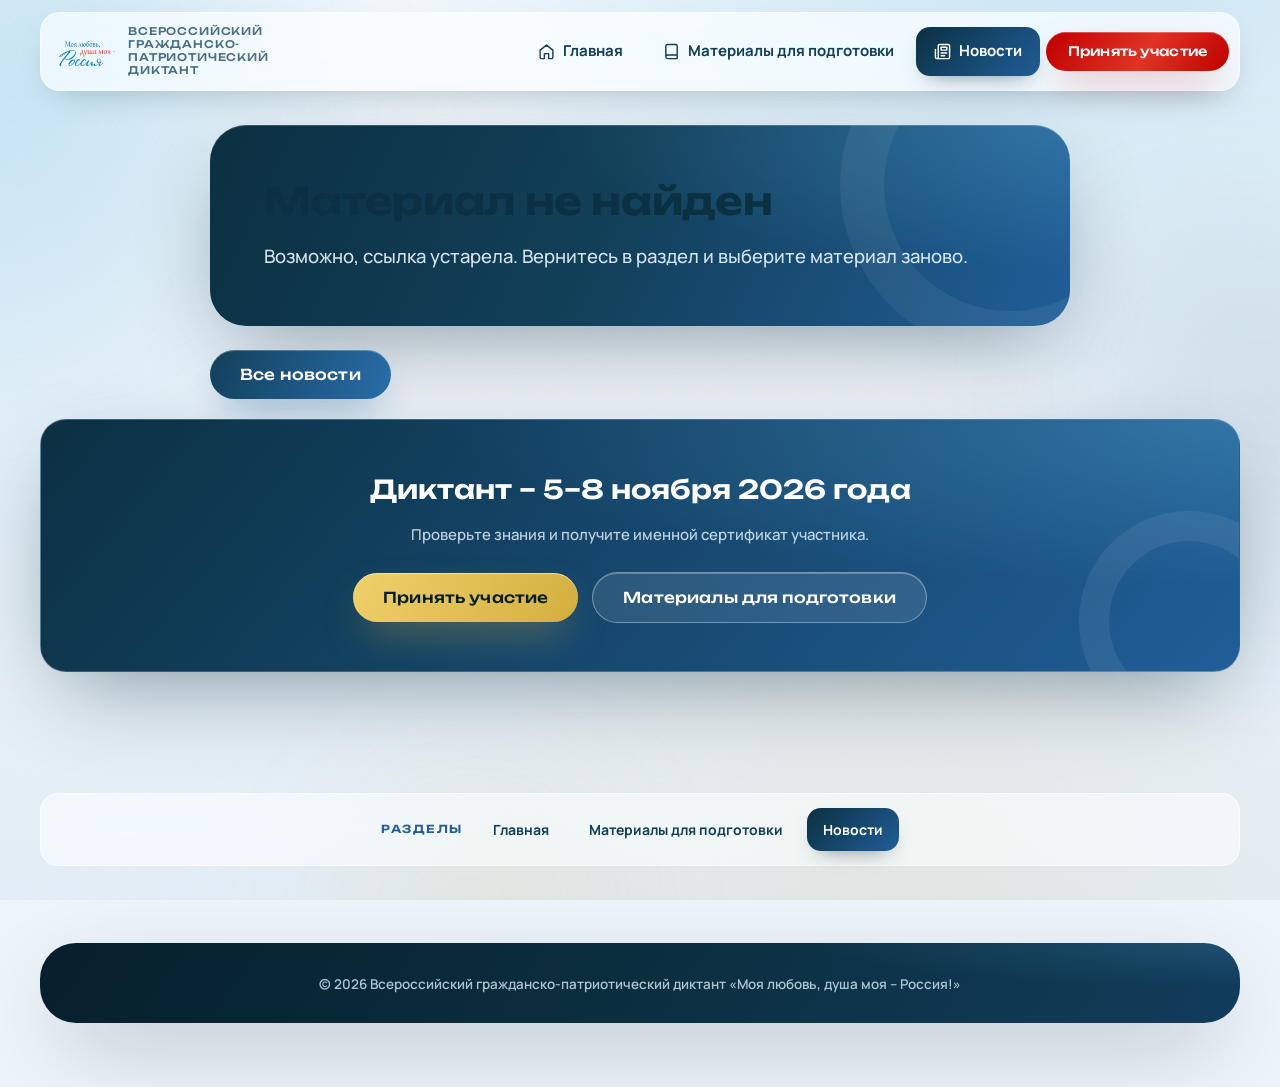
==== commit 3e0f0770: "Оптимизация кода" ====
--- a/article.html
+++ b/article.html
@@ -21,6 +21,7 @@
 <link rel="preload" href="assets/fonts/unbounded-cyrillic.woff2" as="font" type="font/woff2" crossorigin>
 <link rel="preload" href="assets/fonts/manrope-cyrillic.woff2" as="font" type="font/woff2" crossorigin>
 <link rel="stylesheet" href="assets/css/style.css">
+<script src="assets/js/image-loader.js"></script>
 </head>
 <body data-no-fcta>
 <a class="skip-link" href="#main">К содержанию</a>
@@ -40,12 +41,12 @@
 
       <!-- полоса разделов -->
       <nav class="topnav" aria-label="Разделы сайта">
-        <a class="topnav__brand" href="index.html" aria-label="На главную">
+        <a class="topnav__brand" href="main.html" aria-label="На главную">
           <img src="assets/img/logo-diktant-short.png" alt="">
           <span>Всероссийский гражданско-патриотический диктант</span>
         </a>
         <span class="topnav__links">
-          <a class="topnav__link" href="index.html">
+          <a class="topnav__link" href="main.html">
             <svg viewBox="0 0 24 24" fill="none" stroke="currentColor" stroke-width="2" stroke-linecap="round" stroke-linejoin="round"><path d="m3 10 9-7 9 7v10a2 2 0 0 1-2 2h-4v-7h-6v7H5a2 2 0 0 1-2-2Z"/></svg>
             Главная</a>
           <a class="topnav__link" href="materials.html">
@@ -72,7 +73,7 @@
 
       <nav class="footnav" aria-label="Разделы сайта (повтор)">
         <span class="footnav__title">Разделы</span>
-        <a class="topnav__link" href="index.html">Главная</a>
+        <a class="topnav__link" href="main.html">Главная</a>
         <a class="topnav__link" href="materials.html">Материалы для подготовки</a>
         <a class="topnav__link is-active" href="news.html">Новости</a>
       </nav>
--- a/assets/css/style.css
+++ b/assets/css/style.css
@@ -1,7 +1,5 @@
 /* ============================================================
-   «МОЯ ЛЮБОВЬ, ДУША МОЯ – РОССИЯ!»
-   Всероссийский гражданско-патриотический диктант – 2026
-   Дизайн-система «Liquid Glass» – светлая тема + глубокий синий
+   Стили сайта Всероссийского гражданско-патриотического диктанта
    ============================================================ */
 
 /* ---------- Шрифты (локально, variable) ---------- */
@@ -32,7 +30,7 @@
 
 /* ---------- Токены ---------- */
 :root {
-  /* палитра ТЗ */
+  /* Фирменная палитра */
   --navy-950: #071f2c;
   --navy-900: #0b3041;
   --navy-800: #123f58;
@@ -41,7 +39,6 @@
   --sky-500:  #62bae3;
   --sky-200:  #cfe8f9;
   --red-600:  #c00000;
-  --red-500:  #d21e1e;
   --gold-500: #d2af3e;
   --green-600:#3b7d23;
 
@@ -52,12 +49,11 @@
 
   --bg: #eef5fa;
   --bg-2: #e4eef7;
-  --card: #ffffff;
-
-  --font-d: 'Unbounded', system-ui, sans-serif;
-  --font-b: 'Manrope', system-ui, -apple-system, 'Segoe UI', sans-serif;
-
-  --r-xs: 10px; --r-sm: 14px; --r-md: 20px; --r-lg: 28px; --r-xl: 36px;
+
+  --font-d: "Unbounded", system-ui, sans-serif;
+  --font-b: "Manrope", system-ui, -apple-system, "Segoe UI", sans-serif;
+
+  --r-lg: 28px; --r-xl: 36px;
 
   --shadow-1: 0 1px 2px rgba(11,48,65,.06), 0 10px 30px -12px rgba(11,48,65,.18);
   --shadow-2: 0 2px 6px rgba(11,48,65,.08), 0 24px 60px -20px rgba(11,48,65,.28);
@@ -69,8 +65,6 @@
   --ease-out: cubic-bezier(.22, 1, .36, 1);
   --ease-spring: cubic-bezier(.34, 1.56, .64, 1);
 
-  --sb-w: 292px;
-  --head-h: 76px;
 }
 
 /* ---------- Ресет ---------- */
@@ -93,7 +87,7 @@
 input, button, textarea, select { font: inherit; color: inherit; }
 button { cursor: pointer; background: none; border: 0; padding: 0; }
 a { color: var(--blue-700); text-decoration: none; }
-ul[role='list'], ol[role='list'] { list-style: none; padding: 0; }
+ul[role="list"], ol[role="list"] { list-style: none; padding: 0; }
 ::selection { background: var(--sky-500); color: var(--navy-950); }
 :focus-visible {
   outline: 3px solid var(--sky-500);
@@ -141,9 +135,9 @@
 }
 
 /* ---------- Каркас ---------- */
-.app { display: grid; grid-template-columns: var(--sb-w) minmax(0, 1fr); min-height: 100svh; }
-.main { min-width: 0; padding: clamp(16px, 3vw, 40px); padding-top: clamp(16px, 2.4vw, 32px); }
-.container { max-width: 1180px; margin-inline: auto; }
+.app { display: block; min-height: 100svh; }
+.main { min-width: 0; padding: 0 clamp(14px, 3vw, 40px) clamp(40px, 5vw, 64px); }
+.container { max-width: 1200px; margin-inline: auto; }
 
 /* ============================================================
    СТЕКЛО – базовые поверхности
@@ -183,109 +177,6 @@
 .glass-deep > * { position: relative; z-index: 1; }
 
 /* ============================================================
-   САЙДБАР
-   ============================================================ */
-.sidebar {
-  position: sticky; top: 0; height: 100svh; z-index: 60;
-  padding: 20px 18px;
-  display: flex; flex-direction: column; gap: 20px;
-  background: linear-gradient(165deg, rgba(255,255,255,.82), rgba(255,255,255,.42) 55%, rgba(207,232,249,.45));
-  -webkit-backdrop-filter: var(--glass-blur); backdrop-filter: var(--glass-blur);
-  border-right: 1px solid rgba(255,255,255,.7);
-  box-shadow: inset -1px 0 0 rgba(11,48,65,.05), 8px 0 40px -30px rgba(11,48,65,.35);
-}
-.sidebar__brand { display: flex; flex-direction: column; gap: 12px; padding: 6px 8px 0; }
-.sidebar__logo { width: 210px; height: auto; filter: drop-shadow(0 4px 14px rgba(192,0,0,.14)); }
-.sidebar__caption {
-  font-size: 12px; line-height: 1.45; font-weight: 700; letter-spacing: .06em;
-  text-transform: uppercase; color: var(--ink-55);
-}
-.nav { display: flex; flex-direction: column; gap: 6px; margin-top: 2px; }
-.nav__link {
-  display: flex; align-items: center; gap: 12px;
-  padding: 13px 14px; border-radius: 16px;
-  font-weight: 700; font-size: 15px; color: var(--ink-70);
-  border: 1px solid transparent;
-  transition: all .28s var(--ease-out);
-}
-.nav__link svg { width: 21px; height: 21px; flex: 0 0 auto; opacity: .75; transition: transform .28s var(--ease-spring); }
-.nav__link:hover {
-  color: var(--navy-900);
-  background: rgba(255,255,255,.66);
-  border-color: rgba(255,255,255,.8);
-  box-shadow: var(--shadow-1);
-}
-.nav__link:hover svg { transform: translateX(-2px) scale(1.08); opacity: 1; }
-.nav__link.is-active {
-  color: #fff;
-  background: linear-gradient(135deg, var(--navy-800), var(--blue-700));
-  box-shadow: 0 14px 30px -12px rgba(32,94,152,.55), inset 0 1px 0 rgba(255,255,255,.25);
-}
-.nav__link.is-active svg { opacity: 1; }
-.sidebar__cta { margin-top: auto; display: flex; flex-direction: column; gap: 12px; }
-.sidebar__date {
-  display: flex; align-items: center; gap: 10px;
-  font-size: 13px; font-weight: 800; color: var(--navy-800);
-  background: rgba(207,232,249,.7); border: 1px solid rgba(255,255,255,.8);
-  padding: 10px 14px; border-radius: 999px; justify-content: center;
-}
-.sidebar__date .dot { width: 8px; height: 8px; border-radius: 50%; background: var(--red-600); box-shadow: 0 0 0 4px rgba(192,0,0,.15); animation: pulse 2.4s infinite; }
-@keyframes pulse { 0%,100%{box-shadow:0 0 0 3px rgba(192,0,0,.18)} 50%{box-shadow:0 0 0 7px rgba(192,0,0,.05)} }
-.sidebar__foot { font-size: 12.5px; color: var(--ink-55); line-height: 1.5; padding: 0 8px; }
-.sidebar__foot a { color: var(--navy-800); font-weight: 700; }
-.sidebar__foot a:hover { text-decoration: underline; }
-
-/* ---------- Топбар (моб./планшет) ---------- */
-.topbar {
-  display: none;
-  position: sticky; top: 0; z-index: 90;
-  align-items: center; gap: 14px;
-  padding: 10px 16px;
-  background: linear-gradient(120deg, rgba(255,255,255,.78), rgba(255,255,255,.5));
-  -webkit-backdrop-filter: var(--glass-blur); backdrop-filter: var(--glass-blur);
-  border-bottom: 1px solid rgba(255,255,255,.65);
-  box-shadow: 0 12px 40px -24px rgba(11,48,65,.4);
-}
-.topbar__logo { width: 144px; height: auto; }
-@media (max-width: 480px) { .topbar__logo { width: 124px; } }
-.topbar__spacer { flex: 1; }
-.burger {
-  width: 48px; height: 48px; border-radius: 14px; display: grid; place-items: center;
-  background: rgba(255,255,255,.7); border: 1px solid rgba(255,255,255,.8); box-shadow: var(--shadow-1);
-  transition: transform .25s var(--ease-spring);
-}
-.burger:active { transform: scale(.92); }
-.burger span { position: relative; width: 20px; height: 2px; border-radius: 2px; background: var(--navy-900); transition: .3s var(--ease-out); }
-.burger span::before, .burger span::after {
-  content: ""; position: absolute; left: 0; width: 20px; height: 2px; border-radius: 2px;
-  background: var(--navy-900); transition: .3s var(--ease-out);
-}
-.burger span::before { top: -6px; } .burger span::after { top: 6px; }
-.burger.is-open span { background: transparent; }
-.burger.is-open span::before { top: 0; transform: rotate(45deg); }
-.burger.is-open span::after { top: 0; transform: rotate(-45deg); }
-
-.drawer {
-  position: fixed; inset: 0; z-index: 120; display: none;
-}
-.drawer.is-open { display: block; }
-.drawer__scrim { position: absolute; inset: 0; background: rgba(7,31,44,.42); -webkit-backdrop-filter: blur(6px); backdrop-filter: blur(6px); opacity: 0; transition: opacity .35s; }
-.drawer.is-show .drawer__scrim { opacity: 1; }
-.drawer__panel {
-  position: absolute; top: 0; left: 0; bottom: 0; width: min(340px, 88vw);
-  padding: 22px 18px; display: flex; flex-direction: column; gap: 18px;
-  background: linear-gradient(165deg, rgba(255,255,255,.9), rgba(238,247,253,.75));
-  -webkit-backdrop-filter: var(--glass-blur); backdrop-filter: var(--glass-blur);
-  border-right: 1px solid rgba(255,255,255,.7);
-  transform: translateX(-102%); transition: transform .45s var(--ease-out);
-  border-radius: 0 28px 28px 0;
-}
-.drawer.is-show .drawer__panel { transform: none; }
-.drawer__head { display: flex; align-items: center; justify-content: space-between; padding: 0 6px; }
-.drawer__head img { width: 150px; }
-.drawer__close { width: 44px; height: 44px; border-radius: 12px; display: grid; place-items: center; background: rgba(255,255,255,.8); border: 1px solid rgba(255,255,255,.9); font-size: 20px; color: var(--navy-900); }
-
-/* ============================================================
    КНОПКИ / ЧИПЫ / СТИКЕРЫ
    ============================================================ */
 .btn {
@@ -352,7 +243,6 @@
   box-shadow: 0 6px 18px -10px rgba(11,48,65,.3), inset 0 1px 0 rgba(255,255,255,.9);
 }
 .chip svg { width: 16px; height: 16px; }
-.chip--deep { color: #eaf5fd; background: rgba(255,255,255,.12); border-color: rgba(255,255,255,.25); box-shadow: inset 0 1px 0 rgba(255,255,255,.2); }
 
 .sticker {
   display: inline-flex; align-items: center; gap: 8px;
@@ -363,7 +253,6 @@
 }
 .sticker--red  { color: #fff; background: linear-gradient(135deg, #e0352b, var(--red-600)); }
 .sticker--gold { color: var(--navy-950); background: linear-gradient(135deg, #f0d26b, var(--gold-500)); }
-.sticker--sky  { color: var(--navy-900); background: linear-gradient(135deg, #bfe3f8, var(--sky-500)); }
 
 /* ============================================================
    ЗАГОЛОВКИ СЕКЦИЙ
@@ -412,7 +301,7 @@
 .hero::after { /* волна-триколор снизу */
   content: ""; position: absolute; left: -5%; right: -5%; bottom: -2px; height: 90px; z-index: 1;
   background:
-    url("data:image/svg+xml,%3Csvg xmlns='http://www.w3.org/2000/svg' viewBox='0 0 1440 90' preserveAspectRatio='none'%3E%3Cpath d='M0 70 C240 30 420 95 720 62 C1020 30 1200 80 1440 50 L1440 90 L0 90 Z' fill='%23ffffff' fill-opacity='.96'/%3E%3Cpath d='M0 78 C260 44 460 100 760 70 C1060 42 1240 88 1440 60 L1440 90 L0 90 Z' fill='%2362bae3' fill-opacity='.55'/%3E%3Cpath d='M0 84 C280 55 500 104 800 78 C1100 55 1280 92 1440 70 L1440 90 L0 90 Z' fill='%23c00000' fill-opacity='.5'/%3E%3C/svg%3E") bottom/100% 100% no-repeat;
+    url("data:image/svg+xml,%3Csvg xmlns='http://www.w3.org/2000/svg' viewBox='0 0 1440 90' preserveAspectRatio='none'%3E%3Cpath d='M0 70 C240 30 420 95 720 62 C1020 30 1200 80 1440 50 L1440 90 L0 90 Z' fill='%23ffffff' fill-opacity='.96'/%3E%3Cpath d='M0 78 C260 44 460 100 760 70 C1060 42 1240 88 1440 60 L1440 90 L0 90 Z' fill='%23205e98' fill-opacity='.55'/%3E%3Cpath d='M0 84 C280 55 500 104 800 78 C1100 55 1280 92 1440 70 L1440 90 L0 90 Z' fill='%23c00000' fill-opacity='.5'/%3E%3C/svg%3E") bottom/100% 100% no-repeat;
   pointer-events: none;
 }
 .hero__glow { position: absolute; border-radius: 50%; filter: blur(80px); z-index: 0; pointer-events: none; }
@@ -430,13 +319,11 @@
   padding-bottom: clamp(64px, 8vw, 110px);
 }
 .hero__meta { display: flex; flex-wrap: wrap; gap: 12px; margin-bottom: 24px; align-items: center; }
-.hero__logo-year { height: 58px; width: auto; background: #fff; padding: 7px 14px; border-radius: 16px; box-shadow: 0 14px 34px -14px rgba(7,31,44,.5); }
+
 .hero__kicker {
   display: inline-flex; align-items: center; gap: 10px;
   font-family: var(--font-d); font-size: 11.5px; font-weight: 600; letter-spacing: .18em; text-transform: uppercase;
-  color: #d9f0fc; padding: 10px 18px; border-radius: 999px;
-  background: rgba(255,255,255,.1); border: 1px solid rgba(255,255,255,.22);
-  -webkit-backdrop-filter: blur(8px); backdrop-filter: blur(8px);
+  color: #d9f0fc;
 }
 .hero__title {
   font-family: var(--font-d); font-weight: 650;
@@ -500,58 +387,21 @@
 @keyframes tick { 0% { transform: translateY(-40%) scale(.85); opacity: .2; } 100% { transform: none; opacity: 1; } }
 .cd-cell span { display: block; margin-top: 7px; font-size: 10.5px; font-weight: 800; letter-spacing: .14em; text-transform: uppercase; color: var(--sky-200); }
 
-/* бегущая строка */
-.marquee { position: relative; z-index: 3; margin-top: 22px; overflow: clip; padding: 4px 0 18px;
-  -webkit-mask-image: linear-gradient(90deg, transparent, #000 8%, #000 92%, transparent);
-  mask-image: linear-gradient(90deg, transparent, #000 8%, #000 92%, transparent);
-}
-.marquee__track { display: flex; gap: 14px; width: max-content; animation: marquee 34s linear infinite; }
-.marquee:hover .marquee__track { animation-play-state: paused; }
-@keyframes marquee { to { transform: translateX(-50%); } }
-.marquee__item {
-  display: inline-flex; align-items: center; gap: 10px; white-space: nowrap;
-  font-family: var(--font-d); font-weight: 500; font-size: 14px; color: var(--navy-800);
-  padding: 12px 22px; border-radius: 999px;
-  background: rgba(255,255,255,.75); border: 1px solid rgba(255,255,255,.9);
-  box-shadow: 0 10px 24px -14px rgba(11,48,65,.35), inset 0 1px 0 #fff;
-}
-.marquee__item::before { content: ""; width: 9px; height: 9px; border-radius: 50%; background: var(--c, var(--sky-500)); box-shadow: 0 0 0 4px color-mix(in srgb, var(--c, var(--sky-500)) 22%, transparent); }
-.marquee__item:nth-child(6n+2) { --c: var(--red-600); }
-.marquee__item:nth-child(6n+3) { --c: var(--gold-500); }
-.marquee__item:nth-child(6n+4) { --c: var(--blue-700); }
-.marquee__item:nth-child(6n+5) { --c: var(--green-600); }
-
 /* быстрые якоря */
 .anchor-pills { display: flex; flex-wrap: wrap; gap: 10px; margin-top: 26px; }
 .anchor-pills a { transition: transform .3s var(--ease-spring), background .3s; }
 .anchor-pills a:hover { transform: translateY(-3px) rotate(-1deg); background: #fff; }
 
 /* ============================================================
-   ЦЕЛЬ / ЗАДАЧИ
-   ============================================================ */
-.aim { display: grid; grid-template-columns: minmax(0,1fr) minmax(0,.85fr); gap: clamp(20px,3vw,36px); align-items: stretch; }
-.aim__card { padding: clamp(26px,3.4vw,46px); display: flex; flex-direction: column; justify-content: center; }
-.aim__card p { font-size: clamp(18px,2vw,22px); line-height: 1.6; font-weight: 600; color: var(--navy-900); text-wrap: pretty; }
-.aim__card p b { color: var(--red-600); }
-.aim__icon { width: 62px; height: 62px; border-radius: 20px; display: grid; place-items: center; margin-bottom: 22px;
-  background: linear-gradient(135deg, var(--blue-700), var(--sky-500)); box-shadow: 0 16px 34px -14px rgba(32,94,152,.6), inset 0 1px 0 rgba(255,255,255,.4); }
-.aim__icon svg { width: 30px; height: 30px; }
-.aim__facts { display: grid; grid-template-rows: repeat(3,1fr); gap: 14px; }
-.fact-row { display: flex; align-items: center; gap: 18px; padding: 18px 22px; border-radius: 22px; transition: transform .35s var(--ease-spring), box-shadow .35s; }
-.fact-row:hover { transform: translateX(6px); box-shadow: var(--shadow-2); }
-.fact-row:nth-child(2):hover { transform: translateX(6px) rotate(.6deg); }
-.fact-row b { font-family: var(--font-d); font-size: clamp(22px,2.4vw,30px); font-weight: 600; color: var(--navy-900); white-space: nowrap; }
-.fact-row b em { font-style: normal; color: var(--blue-700); }
-.fact-row span { font-size: 14px; font-weight: 700; color: var(--ink-55); line-height: 1.35; }
-.fact-row .ic { width: 46px; height: 46px; flex: 0 0 auto; border-radius: 14px; display: grid; place-items: center; background: rgba(98,186,227,.2); }
-.fact-row .ic svg { width: 22px; height: 22px; }
+   ЗАДАЧИ
+   ============================================================ */
 
 .tasks-grid { display: grid; grid-template-columns: repeat(3, minmax(0,1fr)); gap: 18px; }
 .task-card { padding: 26px 24px 24px; border-radius: 24px; display: flex; flex-direction: column; gap: 14px; min-height: 200px;
   transition: transform .4s var(--ease-spring), box-shadow .4s var(--ease-out); }
 .task-card:hover { transform: translateY(-6px) rotate(var(--hr, -.5deg)); box-shadow: var(--shadow-2); }
 .task-card:nth-child(3n+2) { --hr: .6deg; }
-.task-card__num { font-family: var(--font-d); font-weight: 700; font-size: 13px; color: var(--blue-700); letter-spacing: .1em; }
+
 .task-card p { font-size: 15px; line-height: 1.55; font-weight: 600; color: var(--ink); }
 .task-card .task-ic { width: 44px; height: 44px; border-radius: 14px; display: grid; place-items: center; margin-bottom: auto;
   background: linear-gradient(135deg, rgba(98,186,227,.35), rgba(207,232,249,.5)); border: 1px solid rgba(255,255,255,.7); }
@@ -610,31 +460,45 @@
   filter: drop-shadow(0 0 8px rgba(98,186,227,.7)); }
 .chart-area { fill: url(#areaGrad); }
 .chart-dot { fill: #0b3041; stroke: var(--sky-500); stroke-width: 3; }
-.chart-bar { fill: url(#barGrad); rx: 6; }
-.bars { display: flex; align-items: flex-end; justify-content: space-around; gap: 8%; height: 170px; margin-top: 10px; }
-.bars__col { flex: 1; display: flex; flex-direction: column; align-items: center; gap: 8px; height: 100%; justify-content: flex-end; }
-.bars__val { font-family: var(--font-d); font-weight: 600; font-size: 17px; color: #fff; opacity: 0; transform: translateY(8px); transition: .6s var(--ease-out); }
-.bars__bar { width: 100%; max-width: 58px; border-radius: 10px 10px 4px 4px;
+
+/* Высоту задают сами столбцы (см. .bars__bar): контейнер без фикс-высоты,
+   иначе flex-shrink срезает все высокие столбцы до одной высоты. */
+.bars { display: flex; align-items: flex-end; justify-content: space-around; gap: 8%; min-height: 170px; margin-top: 10px; }
+.bars__col { flex: 1; display: flex; flex-direction: column; align-items: center; gap: 8px; }
+/* Графики: скрытое исходное состояние включается только классом .anim из JS
+   (когда IntersectionObserver поддержан и движение разрешено). Без .anim всё
+   отрисовано в финальном состоянии – пустые панели невозможны. */
+.bars__val { font-family: var(--font-d); font-weight: 600; font-size: 17px; color: #fff; transition: .6s var(--ease-out); }
+.stats.anim .bars__val { opacity: 0; transform: translateY(8px); }
+.bars__bar { flex: 0 0 auto; width: 100%; max-width: 58px; border-radius: 10px 10px 4px 4px;
   background: linear-gradient(180deg, var(--sky-500), rgba(98,186,227,.25));
   box-shadow: 0 0 24px rgba(98,186,227,.35), inset 0 1px 0 rgba(255,255,255,.5);
-  height: calc(var(--h) * 1%); transform-origin: bottom; transform: scaleY(0); transition: transform 1s var(--ease-out); }
+  /* --h = доля максимального значения диаграммы в %, 1% = 1.2px (максимум 120px).
+     Пиксели, не % контейнера: высота не зависит от подписей и не может быть срезана. */
+  height: calc(var(--h) * 1.2px); transform-origin: bottom; transition: transform 1s var(--ease-out); }
+.stats.anim .bars__bar { transform: scaleY(0); }
 .bars__year { font-size: 11.5px; font-weight: 800; color: rgba(217,240,252,.62); letter-spacing: .06em; }
-.in-view .bars__bar { transform: scaleY(1); }
-.in-view .bars__val { opacity: 1; transform: none; transition-delay: .35s; }
-.bars__col:nth-child(2) .bars__bar { transition-delay: .1s; } .bars__col:nth-child(2) .bars__val { transition-delay: .45s; }
-.bars__col:nth-child(3) .bars__bar { transition-delay: .2s; } .bars__col:nth-child(3) .bars__val { transition-delay: .55s; }
-.bars__col:nth-child(4) .bars__bar { transition-delay: .3s; } .bars__col:nth-child(4) .bars__val { transition-delay: .65s; }
-.line-path { stroke-dasharray: 1200; stroke-dashoffset: 1200; transition: stroke-dashoffset 2.2s var(--ease-out); }
-.in-view .line-path { stroke-dashoffset: 0; }
-.line-area { opacity: 0; transition: opacity 1s ease .8s; } .in-view .line-area { opacity: 1; }
-.line-g { opacity: 0; transition: opacity .5s ease; } .in-view .line-g { opacity: 1; }
-.line-g:nth-of-type(1) { transition-delay: .5s; } .line-g:nth-of-type(2) { transition-delay: .9s; }
-.line-g:nth-of-type(3) { transition-delay: 1.3s; } .line-g:nth-of-type(4) { transition-delay: 1.7s; }
-
-/* ============================================================
-   ДЛЯ КОГО
-   ============================================================ */
-.aud-grid { display: grid; grid-template-columns: repeat(3,minmax(0,1fr)); gap: 20px; }
+.stats.in-view .bars__bar { transform: scaleY(1); }
+.stats.in-view .bars__val { opacity: 1; transform: none; transition-delay: .35s; }
+.stats .bars__col:nth-child(2) .bars__bar { transition-delay: .1s; } .stats .bars__col:nth-child(2) .bars__val { transition-delay: .45s; }
+.stats .bars__col:nth-child(3) .bars__bar { transition-delay: .2s; } .stats .bars__col:nth-child(3) .bars__val { transition-delay: .55s; }
+.stats .bars__col:nth-child(4) .bars__bar { transition-delay: .3s; } .stats .bars__col:nth-child(4) .bars__val { transition-delay: .65s; }
+.line-path { stroke-dasharray: 1200; transition: stroke-dashoffset 2.2s var(--ease-out); }
+.stats.anim .line-path { stroke-dashoffset: 1200; }
+.stats.in-view .line-path { stroke-dashoffset: 0; }
+.line-area { transition: opacity 1s ease .8s; }
+.stats.anim .line-area { opacity: 0; }
+.stats.in-view .line-area { opacity: 1; }
+.line-g { transition: opacity .5s ease; }
+.stats.anim .line-g { opacity: 0; }
+.stats.in-view .line-g { opacity: 1; }
+.stats .line-g:nth-of-type(1) { transition-delay: .5s; } .stats .line-g:nth-of-type(2) { transition-delay: .9s; }
+.stats .line-g:nth-of-type(3) { transition-delay: 1.3s; } .stats .line-g:nth-of-type(4) { transition-delay: 1.7s; }
+
+/* ============================================================
+   КАРТОЧКИ АУДИТОРИЙ
+   ============================================================ */
+
 .aud-card { position: relative; padding: 34px 26px 28px; border-radius: 26px; overflow: clip;
   transition: transform .45s var(--ease-spring), box-shadow .45s; }
 .aud-card:hover { transform: translateY(-8px) rotate(var(--hr,0deg)); box-shadow: var(--shadow-2); }
@@ -649,9 +513,6 @@
 .aud-card:nth-child(3) .aud-card__ic { background: linear-gradient(135deg, #a81212, #e03b32); }
 .aud-card:hover .aud-card__ic { transform: rotate(-6deg) scale(1.06); }
 .aud-card__ic svg { width: 32px; height: 32px; }
-.aud-card h3 { font-family: var(--font-d); font-weight: 600; font-size: 19px; line-height: 1.3; color: var(--navy-900); margin-bottom: 10px; }
-.aud-card p { font-size: 14.5px; line-height: 1.55; color: var(--ink-70); font-weight: 550; }
-.aud-card .chip { margin-top: 18px; }
 
 /* ============================================================
    ИНФОРМАЦИЯ О ДИКТАНТЕ
@@ -685,8 +546,7 @@
 .cert-show__frame img { width: 100%; max-width: 470px; border-radius: 16px; box-shadow: var(--shadow-3); border: 1px solid rgba(255,255,255,.6); }
 .cert-show__frame::before { content: ""; position: absolute; inset: -12px; border-radius: 24px; z-index: -1;
   background: linear-gradient(135deg, rgba(98,186,227,.5), rgba(207,232,249,.4)); filter: blur(2px); }
-.cert-show__s1 { position: absolute; top: 2%; right: 6%; --rot: 4deg; z-index: 2; }
-.cert-show__s2 { position: absolute; top: 56%; left: 2%; --rot: -5deg; z-index: 2; }
+
 .cert-show h3 { margin-top: 24px; font-family: var(--font-d); font-weight: 600; font-size: 17px; color: var(--navy-900); }
 .cert-show p { margin-top: 8px; font-size: 14px; color: var(--ink-55); font-weight: 600; }
 
@@ -707,8 +567,6 @@
 .prize-card__medal svg { width: 30px; height: 30px; color: var(--navy-950); }
 .prize-card h3 { font-family: var(--font-d); font-weight: 600; font-size: 18px; color: var(--navy-900); margin-bottom: 10px; }
 .prize-card p { font-size: 14.5px; line-height: 1.55; color: var(--ink-70); font-weight: 550; }
-.prize-card .place { position: absolute; top: 22px; right: 24px; font-family: var(--font-d); font-weight: 700; font-size: 12px; letter-spacing: .1em;
-  color: var(--gold-500); text-transform: uppercase; }
 
 /* ============================================================
    ЛОГОТИПЫ (организаторы/партнёры)
@@ -719,7 +577,7 @@
   padding: 26px 20px; min-height: 132px; border-radius: 22px; text-align: center;
   transition: transform .4s var(--ease-spring), box-shadow .4s; }
 .logo-tile:hover { transform: translateY(-5px) rotate(-.5deg); box-shadow: var(--shadow-2); }
-.logo-tile img { max-height: 64px; max-width: 82%; width: auto; object-fit: contain; transition: transform .4s var(--ease-spring), filter .3s; filter: saturate(.94); }
+.logo-tile img { max-height: 64px; max-width: 86%; width: auto; object-fit: contain; transition: transform .4s var(--ease-spring), filter .3s; filter: saturate(.94); }
 .logo-tile:hover img { transform: scale(1.07); filter: saturate(1.1); }
 .logo-tile span { font-size: 12px; font-weight: 750; color: var(--ink-55); line-height: 1.4; }
 
@@ -810,8 +668,6 @@
 .news-card__more { display: inline-flex; align-items: center; gap: 8px; margin-top: 6px; font-weight: 800; font-size: 13.5px; color: var(--blue-700); }
 .news-card__more svg { width: 16px; height: 16px; transition: transform .35s var(--ease-spring); }
 .news-card:hover .news-card__more svg { transform: translateX(5px); }
-.news-grid--feed .news-card:nth-child(3n+2) { transform: rotate(.35deg); }
-.news-grid--feed .news-card:nth-child(3n+2):hover { transform: translateY(-7px) rotate(0); }
 
 /* ============================================================
    FAQ
@@ -875,24 +731,8 @@
 }
 .footer__panel::before { content: ""; position: absolute; inset: 0;
   background: radial-gradient(60% 90% at 100% 0%, rgba(98,186,227,.16), transparent 60%); pointer-events: none; }
-.footer__grid { position: relative; display: grid; grid-template-columns: minmax(0,1.2fr) minmax(0,.9fr) minmax(0,.9fr); gap: 32px; }
-.footer__brand img { width: 200px; height: auto; }
-.footer__brand p { margin-top: 14px; font-size: 13.5px; line-height: 1.6; color: rgba(217,240,252,.72); font-weight: 550; max-width: 34ch; }
+
 .footer h4 { font-family: var(--font-d); font-weight: 600; font-size: 12.5px; letter-spacing: .14em; text-transform: uppercase; color: var(--sky-500); margin-bottom: 16px; }
-.footer__nav { display: flex; flex-direction: column; gap: 10px; }
-.footer__nav a { display: inline-flex; align-items: center; gap: 8px; color: rgba(234,245,253,.85); font-weight: 650; font-size: 14.5px; width: fit-content; transition: color .25s, transform .3s var(--ease-out); }
-.footer__nav a:hover { color: #fff; transform: translateX(5px); }
-.footer__contacts { display: flex; flex-direction: column; gap: 12px; font-size: 14px; color: rgba(234,245,253,.85); font-weight: 600; }
-.footer__contacts a { color: #fff; font-weight: 750; }
-.footer__contacts a:hover { text-decoration: underline; text-underline-offset: 3px; }
-.footer__contacts .row { display: flex; gap: 10px; align-items: flex-start; }
-.footer__contacts svg { width: 17px; height: 17px; flex: 0 0 auto; margin-top: 3px; opacity: .75; }
-.footer__bottom { position: relative; display: flex; flex-wrap: wrap; gap: 10px 26px; align-items: center; justify-content: space-between;
-  margin-top: 32px; padding-top: 22px; border-top: 1px solid rgba(255,255,255,.14);
-  font-size: 12.5px; color: rgba(217,240,252,.6); font-weight: 600; }
-.footer__logos { display: flex; align-items: center; gap: 18px; }
-.footer__logos img { height: 34px; width: auto; opacity: .9; transition: opacity .3s, transform .3s; }
-.footer__logos img:hover { opacity: 1; transform: scale(1.06); }
 
 /* плавающая CTA */
 .float-cta { position: fixed; right: 22px; bottom: 22px; z-index: 80;
@@ -931,17 +771,7 @@
 .res-card__tag { position: absolute; top: 12px; left: 12px; z-index: 2; padding: 8px 14px; border-radius: 999px;
   font-size: 11.5px; font-weight: 850; letter-spacing: .07em; text-transform: uppercase; color: #fff;
   background: rgba(11,48,65,.55); border: 1px solid rgba(255,255,255,.3); -webkit-backdrop-filter: blur(10px); backdrop-filter: blur(10px); }
-.res-card__dur { position: absolute; bottom: 12px; right: 12px; z-index: 2; display: inline-flex; align-items: center; gap: 6px;
-  padding: 7px 12px; border-radius: 999px; font-size: 12px; font-weight: 800; color: #fff;
-  background: rgba(11,48,65,.55); border: 1px solid rgba(255,255,255,.28); -webkit-backdrop-filter: blur(10px); backdrop-filter: blur(10px); }
-.res-card__dur svg { width: 13px; height: 13px; }
-.res-card__play { position: absolute; inset: 0; z-index: 2; display: grid; place-items: center; }
-.res-card__play i { width: 66px; height: 66px; border-radius: 50%; display: grid; place-items: center; color: var(--navy-900);
-  background: rgba(255,255,255,.85); border: 1px solid rgba(255,255,255,.9); -webkit-backdrop-filter: blur(12px); backdrop-filter: blur(12px);
-  box-shadow: 0 18px 40px -14px rgba(7,31,44,.6), inset 0 1px 0 #fff;
-  transform: scale(.7); opacity: 0; transition: .4s var(--ease-spring); }
-.res-card:hover .res-card__play i { transform: none; opacity: 1; }
-.res-card__play svg { width: 24px; height: 24px; margin-left: 3px; }
+
 .res-card__body { display: flex; flex-direction: column; gap: 8px; padding: 8px 24px 24px; flex: 1; }
 .res-card h3 { font-family: var(--font-d); font-weight: 600; font-size: 15.5px; line-height: 1.42; color: var(--navy-900); }
 .res-card h3 a { color: inherit; }
@@ -1015,10 +845,7 @@
   background: rgba(207,232,249,.8); border: 1px solid rgba(255,255,255,.8); transition: .25s; }
 .q-opt.is-sel { border-color: var(--blue-700); background: linear-gradient(135deg, rgba(207,232,249,.95), rgba(255,255,255,.8)); box-shadow: 0 12px 28px -14px rgba(32,94,152,.5); }
 .q-opt.is-sel .q-opt__key { color: #fff; background: linear-gradient(135deg, var(--blue-700), var(--sky-500)); border-color: transparent; }
-.q-opt.is-right { border-color: var(--green-600); background: rgba(59,125,35,.12); }
-.q-opt.is-right .q-opt__key { color: #fff; background: var(--green-600); border-color: transparent; }
-.q-opt.is-wrong { border-color: var(--red-600); background: rgba(192,0,0,.08); }
-.q-opt.is-wrong .q-opt__key { color: #fff; background: var(--red-600); border-color: transparent; }
+
 .q-nav { display: flex; align-items: center; gap: 12px; margin-top: 26px; flex-wrap: wrap; }
 .q-nav .spacer { flex: 1; }
 .test-hint { margin-top: 18px; font-size: 13px; font-weight: 650; color: var(--ink-40); display: flex; gap: 8px; align-items: center; }
@@ -1035,22 +862,13 @@
 .result__score span { font-size: 13px; font-weight: 800; letter-spacing: .1em; text-transform: uppercase; color: var(--ink-55); }
 .result h2 { font-family: var(--font-d); font-weight: 600; font-size: clamp(20px,2.6vw,30px); color: var(--navy-900); margin-bottom: 10px; }
 .result > p { max-width: 52ch; margin: 0 auto 26px; font-size: 16px; color: var(--ink-70); font-weight: 550; }
-.result__review { margin-top: 30px; text-align: left; display: flex; flex-direction: column; gap: 10px; }
-.review-row { display: flex; gap: 14px; align-items: flex-start; padding: 14px 18px; border-radius: 16px; font-size: 14px; font-weight: 650; line-height: 1.45;
-  background: rgba(255,255,255,.55); border: 1px solid rgba(32,94,152,.12); }
-.review-row .st { flex: 0 0 auto; width: 26px; height: 26px; border-radius: 9px; display: grid; place-items: center; color: #fff; font-size: 13px; }
-.review-row .st svg { width: 14px; height: 14px; }
-.review-row.ok .st { background: var(--green-600); } .review-row.bad .st { background: var(--red-600); }
-.review-row small { display: block; color: var(--ink-55); margin-top: 3px; font-weight: 600; }
-
-.dup-warn { display: flex; gap: 14px; align-items: flex-start; margin-top: 22px; padding: 18px 22px; border-radius: 18px;
-  background: rgba(210,175,62,.16); border: 1px solid rgba(210,175,62,.5); font-size: 14px; font-weight: 650; color: var(--ink); }
-.dup-warn svg { width: 20px; height: 20px; flex: 0 0 auto; color: #9c7c14; }
+
+
 
 /* ============================================================
    РЕГИСТРАЦИЯ
    ============================================================ */
-.form-shell { max-width: 860px; margin-inline: auto; }
+
 .reg-form { display: flex; flex-direction: column; gap: 18px; }
 .f-card { padding: clamp(22px,3vw,34px); border-radius: 26px; }
 .f-card__head { display: flex; align-items: center; gap: 14px; margin-bottom: 22px; }
@@ -1144,58 +962,47 @@
 .success p b { color: var(--navy-900); }
 
 /* ============================================================
-   РЕВИЛ-АНИМАЦИИ
-   ============================================================ */
-
-
-
-
-
-
-/* ============================================================
    АДАПТИВ
    ============================================================ */
 @media (max-width: 1240px) {
-  :root { --sb-w: 258px; }
-  .sidebar__logo { width: 180px; }
+
   .stats__grid { grid-template-columns: 1fr 1fr; }
   .stat-panel--line { grid-column: 1 / -1; }
   .logos-grid--4 { grid-template-columns: repeat(2,minmax(0,1fr)); }
 }
 @media (max-width: 1023px) {
-  .app { grid-template-columns: 1fr; }
-  .sidebar { display: none; }
-  .topbar { display: flex; }
+
+
   .main { padding: 14px clamp(12px, 3vw, 28px) 40px; }
   .hero__inner { grid-template-columns: 1fr; }
   .collage { min-height: 320px; max-width: 620px; }
   .countdown { grid-template-columns: 1fr; text-align: center; margin-top: -56px; }
   .countdown__label small { margin-inline: auto; }
   .countdown__grid { justify-content: center; }
-  .aim, .format, .contacts { grid-template-columns: 1fr; }
-  .tasks-grid, .aud-grid, .prizes, .news-grid, .res-grid { grid-template-columns: repeat(2,minmax(0,1fr)); }
+  .format, .contacts { grid-template-columns: 1fr; }
+  .tasks-grid, .prizes, .news-grid, .res-grid { grid-template-columns: repeat(2,minmax(0,1fr)); }
   .quotes { grid-template-columns: 1fr; }
   .quote-card--main { grid-row: auto; }
-  .footer__grid { grid-template-columns: 1fr 1fr; }
+
   .float-cta { right: 16px; bottom: 16px; }
 }
 @media (max-width: 680px) {
   body { font-size: 16px; }
   .hero { border-radius: 24px; }
   .hero__inner { padding: 22px 18px; padding-bottom: 76px; }
-  .hero__logo-year { height: 46px; }
+
   .hero__ctas .btn { flex: 1 1 100%; }
   .collage { min-height: 240px; }
   .countdown { margin-inline: 10px; padding: 16px 14px; }
   .cd-cell { min-width: 0; flex: 1; padding: 10px 6px 9px; border-radius: 16px; }
   .cd-cell span { font-size: 9px; letter-spacing: .08em; }
-  .tasks-grid, .aud-grid, .prizes, .news-grid, .res-grid, .guests, .logos-grid, .logos-grid--4,
-  .topics__grid, .f-grid, .f-grid--3, .test-cats { grid-template-columns: 1fr; }
+  .tasks-grid, .prizes, .news-grid, .res-grid, .guests, .logos-grid, .logos-grid--4,
+  .f-grid, .f-grid--3, .test-cats { grid-template-columns: 1fr; }
   .stats { padding: 22px 16px; border-radius: 24px; }
   .stats__grid { grid-template-columns: 1fr; }
   .guest:hover { transform: translateX(4px); }
   .slide { flex-basis: 86%; }
-  .footer__grid { grid-template-columns: 1fr; }
+
   .q-nav { gap: 10px; }
   .q-nav .btn { padding: 15px 22px; font-size: 13px; }
   .test-hud { position: static; }
@@ -1213,8 +1020,6 @@
   html { scroll-behavior: auto; }
   *, *::before, *::after { animation-duration: .01ms !important; animation-iteration-count: 1 !important; transition-duration: .01ms !important; }
   [data-reveal] { opacity: 1; transform: none; }
-  .marquee__track { animation: none; flex-wrap: wrap; width: 100%; }
-  .marquee { -webkit-mask-image: none; mask-image: none; }
   .line-path { stroke-dasharray: none; stroke-dashoffset: 0; }
   .line-area, .line-g, .bars__val { opacity: 1; }
   .bars__bar { transform: scaleY(1); }
@@ -1231,35 +1036,21 @@
 .modal__box p { font-size: 15px; font-weight: 600; color: var(--ink-70); margin-bottom: 24px; }
 @keyframes fadeIn { from { opacity: 0; } }
 
-/* чип с баллом на странице регистрации */
-.score-chip { display: inline-flex; align-items: center; gap: 10px; padding: 13px 20px; border-radius: 16px; margin-top: 20px;
-  font-weight: 800; font-size: 15px; color: var(--navy-950);
-  background: linear-gradient(135deg, #f0d26b, var(--gold-500)); box-shadow: 0 14px 30px -12px rgba(210,175,62,.65), inset 0 1px 0 rgba(255,255,255,.5);
-  transform: rotate(-1.5deg); }
-.score-chip b { font-family: var(--font-d); font-size: 19px; }
-
-/* фикс: имя и роль не должны слипаться */
+/* Имя и роль выводятся отдельными строками. */
 .quote-card__name, .guest__name { display: block; }
 .quote-card__who > span:last-child, .guest > span:last-child { display: flex; flex-direction: column; }
 
-/* усиление: стикер на сертификате не должен перекрывать текст на узких экранах */
-@media (max-width: 680px) { .cert-show__s2 { top: 48%; left: 1%; } }
-
-/* ============================================================
-   ИТЕРАЦИЯ – АВГУСТ 2026
-   Без боковой панели; навигация полосами; серая кнопка;
-   компактные блоки; новые иконки и компоненты
-   ============================================================ */
-
-/* ---------- Каркас без сайдбара/топбара ---------- */
-.sidebar, .topbar, .burger, .drawer { display: none !important; }
-.app { display: block; }
-.main { padding: 0 clamp(14px, 3vw, 40px) clamp(40px, 5vw, 64px); }
-.container { max-width: 1200px; }
+/* ============================================================
+   КОМПОНЕНТЫ ВИТРИНЫ, ТЕСТА И ФОРМ
+   ============================================================ */
+
+/* Прокрутка к якорям */
+
 html { scroll-padding-top: 96px; }
 
-/* ---------- Навигация разделов: верхняя полоса ---------- */
-.topnav { position: sticky; top: 12px; z-index: 60; margin: 12px auto 18px;
+/* Навигация разделов */
+
+.topnav { position: static; margin: 12px auto 18px;
   display: flex; align-items: center; gap: 6px; flex-wrap: wrap;
   padding: 8px 10px; border-radius: 20px;
   background: rgba(255,255,255,.68); -webkit-backdrop-filter: var(--glass-blur); backdrop-filter: var(--glass-blur);
@@ -1274,6 +1065,7 @@
 .topnav__link svg { width: 17px; height: 17px; }
 .topnav__link:hover { background: rgba(32,94,152,.1); color: var(--blue-700); transform: translateY(-1px); }
 .topnav__link.is-active { background: linear-gradient(135deg, var(--navy-900), var(--blue-700)); color: #fff; box-shadow: 0 10px 22px -12px rgba(11,48,65,.6); }
+.topnav .btn { flex: 0 0 auto; white-space: nowrap; } /* CTA в полосе не сжимается */
 .footnav { display: flex; align-items: center; justify-content: center; gap: 8px; flex-wrap: wrap;
   margin: clamp(28px, 4vw, 44px) 0 4px; padding: 14px 16px; border-radius: 18px;
   background: rgba(255,255,255,.55); -webkit-backdrop-filter: var(--glass-blur); backdrop-filter: var(--glass-blur); border: var(--glass-brd); }
@@ -1286,56 +1078,103 @@
   .footnav__title { width: 100%; text-align: center; margin: 0 0 2px; }
 }
 
-/* ---------- Серая кнопка (гейт до старта) ---------- */
-.gate-wrap { display: inline-flex; flex-direction: column; align-items: flex-start; gap: 8px; max-width: 340px; }
+/* Заблокированная кнопка остаётся доступной с клавиатуры и показывает дату старта. */
+.gate-wrap { display: inline-flex; flex-direction: column; align-items: flex-start; gap: 8px; position: relative; }
 .btn.is-locked { background: linear-gradient(135deg, #9fb2c0, #8599a9) !important; color: #fff !important;
-  box-shadow: none !important; cursor: not-allowed; opacity: .92; pointer-events: none; }
+  box-shadow: none !important; opacity: .92; pointer-events: auto; cursor: pointer; }
 .btn.is-locked svg { opacity: .7; }
-.gate-caption { font-size: 12.5px; line-height: 1.35; font-weight: 600; color: rgba(234,245,253,.75); max-width: 300px; }
-.sec .gate-caption, .page-hero ~ * .gate-caption, .topnav .gate-caption { color: var(--navy-800); opacity: .72; }
-.topnav .gate-wrap { max-width: none; flex-direction: row; align-items: center; gap: 10px; }
+.gate-caption {
+  display: none; position: absolute; top: calc(100% + 10px); left: 0; z-index: 90;
+  width: max-content; max-width: 270px; padding: 11px 15px; border-radius: 14px;
+  background: rgba(255,255,255,.94); border: var(--glass-brd); box-shadow: var(--shadow-2);
+  font-size: 12.5px; line-height: 1.45; font-weight: 650; color: var(--navy-800) !important;
+  opacity: 1 !important; text-align: left;
+}
+.gate-caption.is-show { display: block; animation: gatePop .28s var(--ease-out); }
+@keyframes gatePop { from { opacity: 0; transform: translateY(6px); } }
+/* контексты: верхняя полоса и плавающая CTA */
+.topnav .gate-wrap { flex-direction: row; align-items: center; gap: 10px; }
 .topnav .gate-caption { max-width: 210px; font-size: 11.5px; }
-.float-cta .gate-wrap { align-items: flex-end; }
-.float-cta .gate-caption { text-align: right; color: var(--navy-800); opacity: .8; background: rgba(255,255,255,.86); padding: 6px 10px; border-radius: 10px; border: var(--glass-brd); }
-
-/* ---------- Оверлай раздела: имя в рамке, без номеров ---------- */
+.float-cta .gate-wrap { position: static; align-items: flex-end; }
+.float-cta .gate-caption { top: auto; bottom: calc(100% + 10px); left: auto; right: 0; max-width: 240px; text-align: right;
+  background: rgba(255,255,255,.86); padding: 6px 10px; border-radius: 10px; }
+
+/* Подпись раздела */
 .sec-overline { padding: 8px 16px 7px; border-radius: 999px;
   border: 1.5px solid rgba(32,94,152,.35); background: rgba(255,255,255,.6);
   -webkit-backdrop-filter: blur(6px); backdrop-filter: blur(6px);
   font-size: 11.5px; letter-spacing: .13em; }
 .sec-overline .n { display: none; }
-.on-dark .sec-overline { color: #92cdf5; border-color: rgba(146,205,245,.4); background: rgba(18,63,88,.5); }
-
-/* ---------- Цель внутри блока задач ---------- */
-.aim-inline { display: grid; gap: 6px; margin-bottom: 22px; padding: clamp(18px, 2.6vw, 26px) clamp(20px, 3vw, 30px);
+
+/* Логотипы в баннере */
+.hero__meta--full { display: flex; gap: 14px; flex-wrap: wrap; margin-bottom: 22px; }
+.hero__logo-card { display: inline-flex; align-items: center; justify-content: center;
+  background: rgba(255,255,255,.96); border-radius: 18px; padding: 12px 18px;
+  border: 1px solid rgba(255,255,255,.65); box-shadow: 0 18px 40px -18px rgba(4,18,28,.55); }
+.hero__logo-card img { height: clamp(64px, 7vw, 96px); width: auto; object-fit: contain; }
+@media (max-width: 767px) {
+  .hero__logo-card { padding: 8px 12px; border-radius: 14px; }
+  .hero__logo-card img { height: 56px; }
+}
+
+/* Цель и задачи */
+.aim-inline { display: grid; gap: 6px; margin: 0 auto 22px; padding: clamp(18px, 2.6vw, 26px) clamp(20px, 3vw, 30px);
+  max-width: 1200px;
   border-radius: 22px; background: linear-gradient(120deg, rgba(207,232,249,.85), rgba(255,255,255,.85));
   border: var(--glass-brd); box-shadow: 0 18px 40px -24px rgba(11,48,65,.3); }
 .aim-inline h3 { font-family: var(--font-d); font-size: clamp(17px, 2vw, 21px); font-weight: 700; color: var(--navy-900); margin: 0; }
-.aim-inline p { margin: 0; font-size: clamp(15px, 1.6vw, 17px); line-height: 1.55; color: var(--navy-800); }
+.aim-inline p { margin: 0; font-size: clamp(15px, 1.6vw, 17px); line-height: 1.55; font-weight: 600; color: var(--navy-800); }
 .aim-inline b { color: var(--red-600); }
-
-/* ---------- Компактные задачи ---------- */
-.tasks-grid { gap: 14px; }
-.task-card { padding: 20px 22px; }
+.tasks-h { font-family: var(--font-d); font-size: clamp(17px, 2vw, 21px); font-weight: 700; color: var(--navy-900); width: 100%; max-width: 1200px; margin: 0 auto 16px; }
+.tasks-grid { gap: 14px; max-width: 1200px; margin-inline: auto; }
+.task-card { padding: 20px 22px; min-height: 0; }
 .task-card p { font-size: 14.5px; line-height: 1.5; }
 
-/* ---------- Цитата Путина крупнее ---------- */
+/* Основная цитата */
 .quote-card--main blockquote { font-size: clamp(19px, 2.1vw, 24px) !important; line-height: 1.5 !important; }
 
-/* ---------- Статистика: выше бары, без подписей ---------- */
-.stat-panel__head h3 small { display: none; }
-.bars { height: 170px !important; }
-
-/* ---------- Для кого: без нижних чипов ---------- */
-.aud-card .chip { display: none; }
-
-/* ---------- Инфо о тестовой части: равные высоты ---------- */
+/* Статистика четырёх сезонов */
+.stat-panel__head h3 small { display: none; } /* без мелких подписей в шапках панелей */
+/* контраст оверлайна на тёмной панели статистики */
+.stats .sec-overline { color: #eaf5fd !important; border-color: rgba(234,245,253,.38) !important; background: rgba(11,48,65,.55) !important; }
+
+/* Иконка аудитории школьников */
+.aud-card__ic-img { width: 40px; height: 40px; object-fit: contain; filter: invert(1); } /* пользовательская картинка белым на синей плашке */
+
+/* Темы и сертификат */
 .format { align-items: stretch; }
-.topics, .cert-show { height: 100%; }
-.topics__grid { grid-template-columns: 1fr 1fr !important; margin-top: auto; }
+.topics, .cert-show { height: 100%; } /* равные высоты двух карточек */
+.topics { display: flex; flex-direction: column; } /* нужно для auto-отступов .topics__grid ниже */
+/* облако тем и плитки – с воздухом, ничего не прилипает;
+   плитки – отдельные белые карточки с тенью и широким зазором */
+.topics__cloud { gap: 12px 8px; }
+.topics__grid { grid-template-columns: 1fr 1fr !important; gap: 22px; margin-top: 22px; }
+.mini-fact { background: rgba(255,255,255,.78); border-color: rgba(255,255,255,.95);
+  box-shadow: 0 16px 34px -22px rgba(11,48,65,.4); }
+/* На десктопе (≥1024px) левая карточка растягивается высокой карточкой
+   сертификата: свободное место делим поровну над и под плитками.
+   translateY на половину нижнего padding делает зазор «плитки → нижняя
+   граница карточки» равным зазору «облако тем → плитки» в точности.
+   Размеры карточки при этом не меняются. */
+@media (min-width: 1024px) {
+  .topics__grid { margin: auto 0;
+    transform: translateY(calc(clamp(24px,3vw,36px) / 2)); }
+}
+@media (max-width: 767px) {
+  .topics__grid { gap: 16px; }
+}
 .cert-show__frame a { cursor: zoom-in; }
 
-/* ---------- Новости: полоса на главной ---------- */
+/* Обратный отсчёт */
+.countdown { grid-template-columns: 1fr !important; text-align: center; justify-items: center; gap: 14px; }
+.countdown__grid { justify-content: center; }
+.countdown__note { font-weight: 700; font-size: 12.5px; letter-spacing: .04em; color: var(--ink-55); margin: 0; }
+.countdown__ended { font-family: var(--font-d); font-weight: 600; font-size: clamp(15px, 1.8vw, 19px); color: var(--navy-900); margin: 0; }
+.countdown.is-ended .countdown__grid,
+.countdown.is-ended .countdown__label,
+.countdown.is-ended .countdown__note { display: none; }
+
+/* Новости на главной */
 .news-strip { display: grid; gap: 12px; }
 .news-row { display: grid; grid-template-columns: 86px 1fr 46px; align-items: center; gap: 16px;
   padding: 12px 14px; border-radius: 18px; text-decoration: none; }
@@ -1348,16 +1187,19 @@
 .news-row__more svg { width: 20px; height: 20px; }
 .news-row:hover .news-row__more { background: var(--blue-700); color: #fff; transform: translateX(3px); }
 .news-row:hover .news-row__title { text-decoration: underline; text-underline-offset: 3px; }
-.empty-note { display: flex; align-items: center; gap: 14px; padding: 20px 24px; border-radius: 18px;
+.empty-note { display: flex; align-items: center; flex-wrap: wrap; gap: 14px; padding: 20px 24px; border-radius: 18px;
   font-weight: 600; color: var(--navy-800); }
 .empty-note svg { width: 26px; height: 26px; flex-shrink: 0; color: var(--blue-600); }
-
+@media (max-width: 640px) {
+  .empty-note .btn { width: 100%; justify-content: center; margin-left: 0 !important; }
+}
 /* карточки новостей: поровну приподнимаем, подчёркиваем заголовок */
 .news-card { transition: transform .35s var(--ease-out), box-shadow .35s var(--ease-out); }
 .news-card:hover { transform: translateY(-6px); }
 .news-card:hover h3 a { text-decoration: underline; text-underline-offset: 3px; }
 
-/* ---------- Почётные гости: компактнее ---------- */
+/* Почётные гости */
+/* должности показываем целиком, без обрезки многоточием */
 .guests { gap: 10px !important; }
 .guest { padding: 12px 14px !important; border-radius: 16px !important; }
 .guest__ava { width: 52px !important; height: 52px !important; flex-shrink: 0; }
@@ -1367,15 +1209,14 @@
 @media (max-width: 767px) {
   .guests { grid-template-columns: 1fr 1fr; }
   .guest { flex-direction: column !important; align-items: flex-start !important; gap: 8px !important; }
-  .guest__role { display: -webkit-box; -webkit-line-clamp: 3; -webkit-box-orient: vertical; overflow: hidden; }
 }
 @media (max-width: 420px) { .guest__name { font-size: 13px !important; } .guest__role { font-size: 11px !important; } }
 
-/* ---------- Лайтбокс/карусель: жесты ---------- */
+/* Жесты карусели и лайтбокса */
 .carousel__viewport { touch-action: pan-y; }
 .slide img { -webkit-user-drag: none; user-select: none; }
 
-/* ---------- Тренировочные тесты: скрыто «появятся позже» ---------- */
+/* Тренировочные тесты */
 .soon-note { display: flex !important; align-items: center; gap: 12px; padding: 18px 22px; border-radius: 16px; margin: 14px 0 0;
   font-weight: 600; color: var(--navy-800); font-size: 15px; }
 .soon-note svg { width: 22px; height: 22px; flex-shrink: 0; color: var(--gold-500); }
@@ -1383,47 +1224,41 @@
 [data-gate="training"].is-soon-training .btn-row[data-train] { display: none; }
 [data-gate="training"].is-open-training .soon-note { display: none; }
 
-/* ---------- Контакты: фото людей ---------- */
+/* Контакты, футер и награды */
 .contact-person__ava { border-radius: 50%; overflow: hidden; width: 62px !important; height: 62px !important;
   font-size: 0 !important; flex-shrink: 0; box-shadow: 0 8px 18px -8px rgba(11,48,65,.4); }
 .contact-person__ava img { width: 100%; height: 100%; object-fit: cover; }
-
-/* ---------- Футер ---------- */
-.footer__logos img { height: 46px; }
-.footer__logos a[aria-label="Президентская академия"] img { height: 52px !important; padding: 6px 12px !important; }
-
-/* ---------- Награды: иконки-иллюстрации ---------- */
-.prize-card__medal.illus svg { width: 46px; height: 46px; }
-
-/* ---------- Отключённый якорь-налёт `data-reveal` больше не нужен ---------- */
-[data-reveal] { /* намеренно пусто: атрибут оставлен для разметки, анимации больше нет */ }
-
-/* ---------- Логотипы оргов/партнёров крупнее (п. 17) ---------- */
-.logo-tile img { height: 72px !important; max-width: 86%; object-fit: contain; }
-.logo-tile { min-height: 148px; padding: 26px 22px !important; }
-.logo-tile--xl img { height: 98px !important; max-width: 92%; }
-.logos-grid--4 .logo-tile img { height: 64px !important; }
+/* роль + должность мелким под именем */
+.contact-person .cp-role { display: block; font-size: 13px; font-weight: 800; color: var(--blue-700); margin-top: 3px; }
+.contact-person .cp-pos { display: block; font-size: 12px; font-weight: 550; color: var(--ink-55); line-height: 1.45; margin-top: 4px; }
+/* тонкий футер: только строка копирайта */
+.footer__panel--slim { padding: 26px 18px; text-align: center; }
+.footer__panel--slim span { position: relative; font-size: 13.5px; font-weight: 600; color: rgba(217,240,252,.78); }
+
+/* награды: иконка-здание картинкой в золотом круге, чуть выше центра круга */
+
+.prize-card__medal--img { width: 76px !important; height: 76px !important; border-radius: 50% !important; }
+.prize-card__medal--img img { width: 62px; height: auto; object-fit: contain; filter: none; transform: translateY(-4px); }
+
+/* Размеры логотипов организаторов и партнёров */
+.logo-tile img { max-width: 86%; } /* базовое max-width:82% ослаблено */
+.logo-tile { min-height: 192px; padding: 26px 22px !important; }
+.logos-grid .logo-tile img { height: 112px !important; max-height: none !important; }
+.logos-grid--4 .logo-tile { min-height: 232px; padding: 22px 18px !important; }
+.logos-grid--4 .logo-tile img { height: 187px !important; max-width: 100%; }
 @media (max-width: 767px) {
-  .logo-tile img { height: 52px !important; }
-  .logo-tile--xl img { height: 68px !important; }
-  .logos-grid--4 .logo-tile img { height: 46px !important; }
-}
-
-/* ---------- Баннер: полные логотипы в светлых карточках (п. 7) ---------- */
-.hero__meta--full { display: flex; gap: 14px; flex-wrap: wrap; margin-bottom: 22px; }
-.hero__logo-card { display: inline-flex; align-items: center; justify-content: center;
-  background: rgba(255,255,255,.96); border-radius: 18px; padding: 12px 18px;
-  border: 1px solid rgba(255,255,255,.65); box-shadow: 0 18px 40px -18px rgba(4,18,28,.55); }
-.hero__logo-card img { height: clamp(64px, 7vw, 96px); width: auto; object-fit: contain; }
-@media (max-width: 767px) {
-  .hero__logo-card { padding: 8px 12px; border-radius: 14px; }
-  .hero__logo-card img { height: 56px; }
-}
-
-/* ============================================================
-   ИТЕРАЦИЯ 2 · АВГУСТ 2026: механика теста по ТЗ
-   ============================================================ */
-
+  .logo-tile { min-height: 150px; }
+  .logos-grid .logo-tile img { height: 76px !important; }
+  .logos-grid--4 .logo-tile { min-height: 158px; padding: 16px 12px !important; }
+  .logos-grid--4 .logo-tile img { height: 126px !important; }
+}
+
+/* Выпадающий список организаций */
+/* список – в потоке документа (static), чтобы не перекрывал чекбокс согласия */
+.org-drop { position: static !important; top: auto !important; left: auto !important; right: auto !important;
+  max-height: 260px; margin-top: 8px; box-shadow: 0 14px 34px -16px rgba(11,48,65,.35); }
+
+/* Страница теста и результата */
 /* экран ожидания / завершения (гейт по времени сервера) */
 .gate-panel { text-align: center; padding: clamp(34px,5vw,60px); border-radius: 28px; max-width: 820px; margin: clamp(18px,3vh,44px) auto; }
 .gate-panel__icon { width: 88px; height: 88px; margin: 0 auto 24px; border-radius: 26px; display: grid; place-items: center; color: #fff;
@@ -1432,112 +1267,250 @@
 .gate-panel h1 { font-family: var(--font-d); font-weight: 600; font-size: clamp(20px,3vw,32px); color: var(--navy-900); margin-bottom: 14px; text-wrap: balance; }
 .gate-panel p { max-width: 54ch; margin: 0 auto 28px; font-size: clamp(15px,1.6vw,17px); font-weight: 550; color: var(--ink-70); }
 .gate-panel p b { color: var(--navy-900); }
-
 /* медиа в вопросе: фото jpg/png и видео mp4 */
-.q-media { margin: 18px 0 6px; border-radius: 18px; overflow: hidden;
-  background: #0b3041; }
+.q-media { margin: 18px 0 6px; border-radius: 18px; overflow: hidden; background: #0b3041; }
 .q-media img { display: block; width: 100%; max-height: 360px; object-fit: cover; }
 .q-media video { display: block; width: 100%; max-height: 380px; background: #000; }
 .q-media__cap { margin: 0; padding: 12px 16px; font-size: 13px; font-weight: 650; color: var(--ink-55); background: rgba(207,232,249,.5); }
-
 /* примечание под результатом теста */
 .result-note { font-size: 14px; font-weight: 700; color: var(--ink-55); margin: -14px auto 24px !important; max-width: 52ch; }
-
-/* регистрационная форма под результатом (ТЗ: форма сразу на экране результата) */
+/* Регистрационная форма под результатом */
 .result-reg { margin-top: 34px; }
 .result-reg__title { font-family: var(--font-d); font-weight: 600; font-size: clamp(19px,2.4vw,26px); color: var(--navy-900); margin-bottom: 10px; }
 .result-reg__lead { max-width: 62ch; font-size: 15px; font-weight: 600; color: var(--ink-70); margin-bottom: 22px; }
 .result-reg__lead strong { color: var(--navy-900); }
-
 /* регистрационный номер в экране успеха */
 .success__regnum { font-size: 15px; margin-top: -12px !important; }
 .success__regnum b { font-family: var(--font-d); letter-spacing: .04em; color: var(--navy-900) !important; }
-
 @media (max-width: 640px) {
   .q-media img { max-height: 240px; }
   .q-media video { max-height: 260px; }
   .gate-panel__icon { width: 72px; height: 72px; border-radius: 22px; }
   .gate-panel__icon svg { width: 32px; height: 32px; }
 }
-
 /* тренировочные карточки-клики (когда блок открыт гейтом) */
 .train-cards .res-card.is-link { cursor: pointer; transition: transform .3s var(--ease-out), box-shadow .3s var(--ease-out); }
 .train-cards .res-card.is-link:hover { transform: translateY(-6px); box-shadow: var(--shadow-2); }
 .train-cards .res-card.is-link:focus-visible { outline: 3px solid var(--sky-500); outline-offset: 3px; }
 .train-cards .res-card.is-link:hover h3 { color: var(--blue-700); }
 
-/* плашка «нет новостей»: адаптив */
-.empty-note { flex-wrap: wrap; }
-@media (max-width: 640px) {
-  .empty-note .btn { width: 100%; justify-content: center; margin-left: 0 !important; }
-}
-
-/* атрибут hidden всегда скрывает (иначе display-классы перебивают) */
-[hidden] { display: none !important; }
-
-/* награды: иконка-здание (картинка с прозрачным фоном) */
-.prize-card__medal--img { width: 76px !important; height: 76px !important; border-radius: 50% !important; }
-.prize-card__medal--img img { width: 62px; height: auto; object-fit: contain; filter: none; }
-
-/* ============================================================
-   ПРАВКИ 04.08.2026 — раунд 2 (фидбек заказчика)
-   ============================================================ */
-
-/* Верхняя полоса разделов — просто сверху страницы, не «прилипает» */
-.topnav { position: static; }
-.topnav .btn { flex: 0 0 auto; white-space: nowrap; }
-
-/* Плавающая CTA: надпись «Принять участие» видна на любой версии */
+/* Плавающая кнопка участия */
+/* надпись «Принять участие» видна на любой версии */
 .float-cta .btn span.fcta-txt { display: inline !important; }
 .float-cta .btn { padding: 15px 26px !important; white-space: nowrap; }
 
-/* Серая кнопка: подпись показывается ТОЛЬКО по нажатию (всплывашка) */
-.btn.is-locked { pointer-events: auto; cursor: not-allowed; }
-.gate-wrap { position: relative; max-width: none; }
-.gate-caption {
-  display: none; position: absolute; top: calc(100% + 10px); left: 0; z-index: 90;
-  width: max-content; max-width: 270px; padding: 11px 15px; border-radius: 14px;
-  background: rgba(255,255,255,.94); border: var(--glass-brd); box-shadow: var(--shadow-2);
-  font-size: 12.5px; line-height: 1.45; font-weight: 650; color: var(--navy-800) !important;
-  opacity: 1 !important; text-align: left;
-}
-.gate-caption.is-show { display: block; animation: gatePop .28s var(--ease-out); }
-@keyframes gatePop { from { opacity: 0; transform: translateY(6px); } }
-.float-cta .gate-wrap { position: static; align-items: flex-end; }
-.float-cta .gate-caption { top: auto; bottom: calc(100% + 10px); left: auto; right: 0; max-width: 240px; text-align: right; }
-
-/* Цель и задачи: одинаковая жирность, аккуратная ширина */
-.aim-inline p { font-weight: 600; }
-.tasks-h { font-family: var(--font-d); font-size: clamp(17px, 2vw, 21px); font-weight: 700; color: var(--navy-900); margin: 0 0 16px; }
-.task-card { min-height: 0; }
-.aim-inline, .tasks-h, .tasks-grid { max-width: 1200px; margin-inline: auto; }
-.tasks-h { width: 100%; }
-
-/* Отсчёт: текст «Старт…» под таймером; состояния таймера */
-.countdown { grid-template-columns: 1fr !important; text-align: center; justify-items: center; gap: 14px; }
-.countdown__grid { justify-content: center; }
-.countdown__note { font-weight: 700; font-size: 12.5px; letter-spacing: .04em; color: var(--ink-55); margin: 0; }
-.countdown__ended { font-family: var(--font-d); font-weight: 600; font-size: clamp(15px, 1.8vw, 19px); color: var(--navy-900); margin: 0; }
-.countdown.is-ended .countdown__grid,
-.countdown.is-ended .countdown__label,
-.countdown.is-ended .countdown__note { display: none; }
-
-/* Организаторы и партнёры: логотипы заметно крупнее */
-.logos-grid .logo-tile img { height: 92px !important; }
-.logos-grid--4 .logo-tile img { height: 72px !important; }
-.logo-tile { min-height: 170px; }
-@media (max-width: 767px) {
-  .logos-grid .logo-tile img { height: 62px !important; }
-  .logos-grid--4 .logo-tile img { height: 50px !important; }
-  .logo-tile { min-height: 138px; }
-}
-
-/* Тонкий футер: только строка копирайта (дальше – панель Академии) */
-.footer__panel--slim { padding: 26px 18px; text-align: center; }
-.footer__panel--slim span { position: relative; font-size: 13.5px; font-weight: 600; color: rgba(217,240,252,.78); }
-
-/* Контакты: роль + должность мелким */
-.contact-person .cp-role { display: block; font-size: 13px; font-weight: 800; color: var(--blue-700); margin-top: 3px; }
-.contact-person .cp-pos { display: block; font-size: 12px; font-weight: 550; color: var(--ink-55); line-height: 1.45; margin-top: 4px; }
-
-/* Иконка награждения: чёрный контур в золотом круге, как остальные иконки */
+/* Заголовок раздела материалов */
+/* Акцентное слово заголовка («уверенного») – красным цветом палитры
+   диктанта. Оформлено как <em> по образцу .sec-title em: курсив
+   сброшен, меняется только цвет. */
+.page-hero h1 em { font-style: normal; color: var(--red-600); }
+
+/* Служебные состояния */
+/* атрибут hidden всегда скрывает (иначе display-классы его перебивают) */
+[hidden] { display: none !important; }
+/* атрибут data-reveal оставлен в разметке как якорь, анимация отключена намеренно */
+[data-reveal] { /* намеренно пусто */ }
+
+/* Меню вопросов и двухэтапная анкета */
+
+/* недоступная кнопка (у нас только .car-btn имела такое состояние):
+   паттерн дома – приглушить и выключить события указателя */
+.btn[disabled],
+.btn:disabled { opacity: .45; pointer-events: none; box-shadow: none; }
+
+/* кнопка «Вопросы N/30» в липкой плашке: визуальный близнец таймера,
+   чтобы HUD читался как единая панель */
+.test-hud__menu { display: inline-flex; align-items: center; gap: 9px; padding: 11px 18px; border-radius: 999px; cursor: pointer;
+  font-family: var(--font-b); font-weight: 800; font-size: 13.5px; color: var(--navy-900); white-space: nowrap;
+  background: rgba(207,232,249,.7); border: 1px solid rgba(255,255,255,.8);
+  transition: background .25s, transform .25s var(--ease-out), box-shadow .25s; }
+.test-hud__menu:hover { background: rgba(255,255,255,.9); transform: translateY(-1px); box-shadow: var(--shadow-1); }
+.test-hud__menu svg { width: 16px; height: 16px; flex: 0 0 auto; }
+.test-hud__menu b { font-family: var(--font-d); font-weight: 600; font-size: 13px; font-variant-numeric: tabular-nums; color: var(--blue-700); }
+.test-hud__menu .test-hud__menu-chev { transition: transform .3s var(--ease-out); }
+.test-hud__menu.is-open .test-hud__menu-chev { transform: rotate(180deg); }
+
+/* панель меню: раскрывается под плашкой, повторяет ритм карточек */
+.q-menu { padding: 18px 20px 20px; border-radius: 22px; margin: -8px 0 22px; }
+.q-menu__legend { display: flex; align-items: center; flex-wrap: wrap; gap: 8px 18px; margin-bottom: 14px;
+  font-size: 12.5px; font-weight: 700; color: var(--ink-55); }
+.q-menu__legend > span { display: inline-flex; align-items: center; gap: 7px; }
+.q-menu__legend b { margin-left: auto; font-weight: 800; color: var(--red-600); }
+.q-menu__sw { width: 14px; height: 14px; border-radius: 5px; display: inline-block;
+  background: rgba(255,255,255,.55); border: 1.5px solid rgba(32,94,152,.16); }
+.q-menu__sw--done { background: linear-gradient(135deg, var(--blue-700), var(--sky-500)); border-color: transparent; }
+
+/* сетка номеров: читается «отвечено/текущий/не отвечено» одним взглядом */
+.q-menu__grid { display: grid; grid-template-columns: repeat(auto-fill, minmax(46px, 1fr)); gap: 8px; }
+.q-menu__num { aspect-ratio: 1; border-radius: 12px; display: grid; place-items: center; cursor: pointer;
+  font-family: var(--font-d); font-weight: 600; font-size: 13px; color: var(--navy-900);
+  background: rgba(255,255,255,.55); border: 1.5px solid rgba(32,94,152,.16);
+  transition: border-color .2s, background .2s, transform .2s var(--ease-out), box-shadow .2s; }
+.q-menu__num:hover { border-color: rgba(32,94,152,.45); background: rgba(255,255,255,.9); transform: translateY(-2px); }
+.q-menu__num.is-done { color: #fff; border-color: transparent;
+  background: linear-gradient(135deg, var(--blue-700), var(--sky-500));
+  box-shadow: 0 8px 18px -8px rgba(32,94,152,.55), inset 0 1px 0 rgba(255,255,255,.35); }
+/* текущий вопрос – толстая тёмная рамка поверх любого состояния */
+.q-menu__num.is-cur { outline: 2.5px solid var(--navy-900); outline-offset: 1.5px; }
+/* пропущенный при нажатии «К результату» – красный импульс-подсвет */
+@keyframes menuFlag { 0%,100% { transform: scale(1); } 50% { transform: scale(1.12); box-shadow: 0 0 0 7px rgba(192,0,0,.22); } }
+.q-menu__num.is-flag { border-color: var(--red-600); color: var(--red-600); animation: menuFlag .6s ease-in-out 3; }
+
+/* post-анкета: сводка полей, указанных перед тестом (спокойная
+   подложка-напоминание, без кликабельности) */
+.pre-summary { background: rgba(207,232,249,.4); }
+.pre-summary__h { font-family: var(--font-d); font-weight: 600; font-size: 15px; color: var(--navy-900); margin-bottom: 10px; }
+.pre-summary__row { font-size: 15px; font-weight: 800; line-height: 1.55; color: var(--ink); }
+.pre-summary__note { margin-top: 10px; font-size: 13px; font-weight: 600; color: var(--ink-55); }
+.pre-summary__note a { color: var(--blue-700); }
+
+@media (max-width: 640px) {
+  /* на телефоне легенда под кнопкой, номера компактнее */
+  .q-menu { padding: 14px 14px 16px; }
+  .q-menu__grid { grid-template-columns: repeat(auto-fill, minmax(40px, 1fr)); gap: 6px; }
+  .q-menu__legend b { flex-basis: 100%; margin-left: 0; }
+}
+
+/* Видео, трансляция RUTUBE и медиагалереи */
+
+/* Ссылка на эфир задаётся в CONFIG.broadcastUrl; iframe-плеер размещается в #broadcast на main.html. */
+.broadcast { margin-top: 16px; display: grid; justify-items: start; }
+.broadcast__link { display: inline-flex; align-items: center; gap: 14px; text-align: left;
+  padding: 12px 18px; border-radius: 18px; text-decoration: none;
+  background: rgba(7,31,44,.92); border: 1px solid rgba(255,255,255,.16); color: #eaf5fd;
+  box-shadow: 0 14px 30px -14px rgba(7,31,44,.55);
+  transition: transform .3s var(--ease-spring), box-shadow .3s; }
+.broadcast__link:hover { transform: translateY(-2px); box-shadow: 0 20px 38px -14px rgba(7,31,44,.68); }
+.broadcast__logo { width: 44px; height: 44px; border-radius: 50%; flex: 0 0 auto; display: block; }
+.broadcast__link span { display: flex; flex-direction: column; gap: 3px; }
+.broadcast__link b { font-family: var(--font-d); font-weight: 600; font-size: 14.5px; letter-spacing: .01em; }
+.broadcast__link small { font-size: 11.5px; font-weight: 600; line-height: 1.45; color: rgba(234,245,253,.62); max-width: 34ch; }
+@media (max-width: 1197px) { .broadcast { justify-items: center; } } /* таймер на мобильном – колонкой по центру */
+/* заметка про эфир: чуть темнее/чётче обычной подписи под таймером,
+   но не спорит с главным текстом дат */
+
+/* Карточка видео о проекте */
+.format-video { margin: 0; width: 100%; max-width: 400px; justify-self: center; align-self: start;
+  padding: 12px 12px 14px; border-radius: 24px; }
+.format-video__play { position: relative; display: block; width: 100%; padding: 0; border: 0; border-radius: 18px;
+  overflow: clip; cursor: zoom-in; background: var(--navy-900); aspect-ratio: 9/16; }
+.format-video__play video { display: block; width: 100%; height: 100%; object-fit: cover; pointer-events: none; }
+.format-video__zoom { position: absolute; left: 10px; right: 10px; bottom: 10px; z-index: 2;
+  display: flex; align-items: center; justify-content: center; gap: 8px;
+  padding: 9px 12px; border-radius: 12px; color: #eaf5fd;
+  background: rgba(7,31,44,.78); -webkit-backdrop-filter: blur(8px); backdrop-filter: blur(8px);
+  font-family: var(--font-d); font-weight: 600; font-size: 12.5px; letter-spacing: .06em; text-transform: uppercase;
+  opacity: 0; transform: translateY(6px); transition: opacity .3s, transform .3s var(--ease-out); }
+.format-video:hover .format-video__zoom, .format-video__play:focus-visible .format-video__zoom { opacity: 1; transform: none; }
+@media (hover: none) { .format-video__zoom { opacity: 1; transform: none; } } /* на тач-экранах подсказка видна всегда */
+.format-video__zoom svg { width: 15px; height: 15px; flex: 0 0 auto; }
+
+/* Бейдж видеослайдов */
+.slide--video::before { content: "Видео"; position: absolute; top: 12px; left: 12px; z-index: 2;
+  padding: 6px 12px; border-radius: 999px; background: rgba(7,31,44,.82); color: #eaf5fd;
+  font-family: var(--font-d); font-weight: 600; font-size: 10.5px; letter-spacing: .12em; text-transform: uppercase; }
+
+/* Видео в лайтбоксе */
+.lightbox__video { display: block; max-width: 100%; max-height: 80svh; width: auto; height: auto; margin-inline: auto;
+  border-radius: 18px; box-shadow: var(--shadow-3); background: #000; }
+.lightbox__nav[hidden] { display: none; }
+
+/* Карточка «Диктант – для всех» */
+.forall { padding: clamp(24px,3vw,36px); border-radius: 26px;
+  display: flex; flex-direction: column; justify-content: center; }
+.forall__h { font-family: var(--font-d); font-weight: 600; font-size: 17px; color: var(--navy-900); margin-bottom: 8px; }
+.forall__lead { font-size: 14px; color: var(--ink-55); font-weight: 650; margin-bottom: 20px; }
+.forall__grid { display: grid; gap: 14px; }
+
+/* Компактные плашки аудиторий */
+.aud-card--sm { display: flex; align-items: center; gap: 16px;
+  padding: 16px 20px 16px 16px; border-radius: 20px; }
+.aud-card--sm::after { display: none; }        /* свечение-арка большой карточки на плашке не читается */
+.aud-card--sm:hover { transform: translateY(-3px) rotate(var(--hr,0deg)); }
+.aud-card--sm .aud-card__ic { width: 48px; height: 48px; border-radius: 16px; margin-bottom: 0; flex: 0 0 auto; }
+.aud-card--sm .aud-card__ic svg { width: 24px; height: 24px; }
+.aud-card--sm .aud-card__ic-img { width: 26px; height: 26px; }
+.aud-card__t { font-family: var(--font-d); font-weight: 600; font-size: 15px; line-height: 1.3; color: var(--navy-900); }
+@media (max-width: 680px) {
+  .aud-card__t { font-size: 14px; }
+  .aud-card--sm { padding: 13px 16px 13px 13px; gap: 12px; }
+  .aud-card--sm .aud-card__ic { width: 42px; height: 42px; border-radius: 14px; }
+}
+
+/* Текстовые наклейки на видео о проекте */
+.format-video__stickers { position: absolute; top: 16px; left: 14px; right: 14px; z-index: 3;
+  display: flex; flex-direction: column; align-items: flex-start; pointer-events: none; }
+.format-video__st { font-family: var(--font-d); font-weight: 600; font-size: clamp(16px,1.9vw,20px); line-height: 1.05;
+  padding: 9px 15px; border-radius: 15px; box-shadow: 0 12px 24px -10px rgba(7,31,44,.55); }
+.format-video__st--l { background: rgba(255,255,255,.96); color: var(--navy-900); transform: rotate(-7deg);
+  border: 1px solid rgba(255,255,255,.7); }
+.format-video__st--r { align-self: flex-end; margin-top: 8px; color: #fff; transform: rotate(3.5deg);
+  background: linear-gradient(135deg, #e0352b, var(--red-600)); }
+@media (prefers-reduced-motion: no-preference) {
+  .format-video__st { transition: transform .4s var(--ease-spring); }
+  .format-video:hover .format-video__st--l { transform: rotate(-4deg) }
+  .format-video:hover .format-video__st--r { transform: rotate(1.5deg) }
+}
+
+/* Вся карточка гостя открывает медиаподборку */
+.guest { cursor: pointer; text-align: left; width: 100%; font: inherit; color: inherit; }
+.guest:focus-visible { outline: 3px solid var(--sky-500); outline-offset: 3px; }
+.guest__name { display: block; }   /* сохраняем блочность внутри <button> */
+
+/* Выбор после теста: сертификат или запись без ФИО */
+
+.result-cta { margin-top: 22px; padding: clamp(22px,3vw,30px); border-radius: 24px; text-align: center; }
+.result-cta__text { margin: 0 auto 20px; max-width: 46ch;
+  font-size: clamp(15px,1.8vw,17.5px); font-weight: 750; line-height: 1.5; color: var(--navy-900); }
+.result-cta__timer { margin: 18px auto 0; max-width: 54ch; font-size: 13px; font-weight: 600; line-height: 1.5; color: var(--ink-55); }
+.result-cta__timer b { color: var(--red-600); font-variant-numeric: tabular-nums; }
+.result-cta__done { margin: 0 auto 20px; max-width: 56ch; font-size: 15px; font-weight: 650; line-height: 1.55; color: var(--ink-70); }
+.result-cta__done b { color: var(--navy-900); }
+
+/* Редактирование данных предварительной анкеты */
+.pre-summary__edit { margin-top: 14px; display: inline-flex; align-items: center; gap: 8px;
+  padding: 9px 18px; border-radius: 999px; cursor: pointer;
+  font-weight: 800; font-size: 13px; color: var(--blue-700);
+  background: rgba(255,255,255,.65); border: 1.5px solid rgba(32,94,152,.25);
+  transition: background .25s, color .25s, transform .3s var(--ease-spring), box-shadow .25s; }
+.pre-summary__edit:hover { background: #fff; transform: translateY(-1px); box-shadow: var(--shadow-1); }
+.pre-summary__edit[aria-expanded="true"] { color: #fff; border-color: transparent;
+  background: linear-gradient(135deg, var(--blue-700), var(--blue-600)); }
+.post-edit { margin-top: 18px; padding-top: 18px; border-top: 1px dashed rgba(32,94,152,.3);
+  display: grid; gap: 18px; }
+.post-edit .f-grid--3 { margin-bottom: 0; }
+
+.reg-form--pre .seg .seg__opt { flex: 1 1 200px; }
+.reg-form--pre .seg .seg__opt span { width: 100%; justify-content: center; text-align: center; }
+
+/* Партнёры на мобильных: сетка 2 × 2 */
+@media (max-width: 680px) {
+  .logos-grid--4 { grid-template-columns: repeat(2,minmax(0,1fr)); gap: 12px; }
+  .logos-grid--4 .logo-tile { min-height: 112px; padding: 14px 10px !important; }
+  .logos-grid--4 .logo-tile img { height: 76px !important; }
+}
+
+/* Полоска загрузки изображений */
+.image-loader-host--positioned { position: relative; }
+.image-loader-enabled img.is-image-loading,
+.image-loader-enabled img.is-image-error { opacity: 0 !important; }
+.image-load-bar { position: absolute; z-index: 20; top: 50%; left: 12%; right: 12%; height: 6px;
+  overflow: hidden; border-radius: 999px; pointer-events: none;
+  background: rgba(255,255,255,.72); border: 1px solid rgba(32,94,152,.22);
+  box-shadow: 0 8px 22px -8px rgba(7,31,44,.65);
+  opacity: 0; visibility: hidden; transform: translateY(-50%);
+  transition: opacity .18s ease, visibility 0s linear .18s; }
+.image-load-bar.is-active { opacity: 1; visibility: visible; transition-delay: 0s; }
+.image-load-bar::before { content: ""; position: absolute; inset: 0 auto 0 0; width: 42%; border-radius: inherit;
+  background: linear-gradient(90deg, var(--blue-700), var(--sky-500), var(--blue-700));
+  animation: image-load-bar 1.05s ease-in-out infinite; }
+.image-load-bar.is-error::before { width: 100%; animation: none;
+  background: linear-gradient(90deg, var(--red-600), #ef756f); }
+.lightbox figure.image-loader-host { min-width: min(360px, 84vw); min-height: 120px; }
+@keyframes image-load-bar {
+  from { transform: translateX(-110%); }
+  to { transform: translateX(340%); }
+}
+@media (prefers-reduced-motion: reduce) {
+  .image-load-bar::before { width: 100%; animation: none; }
+}
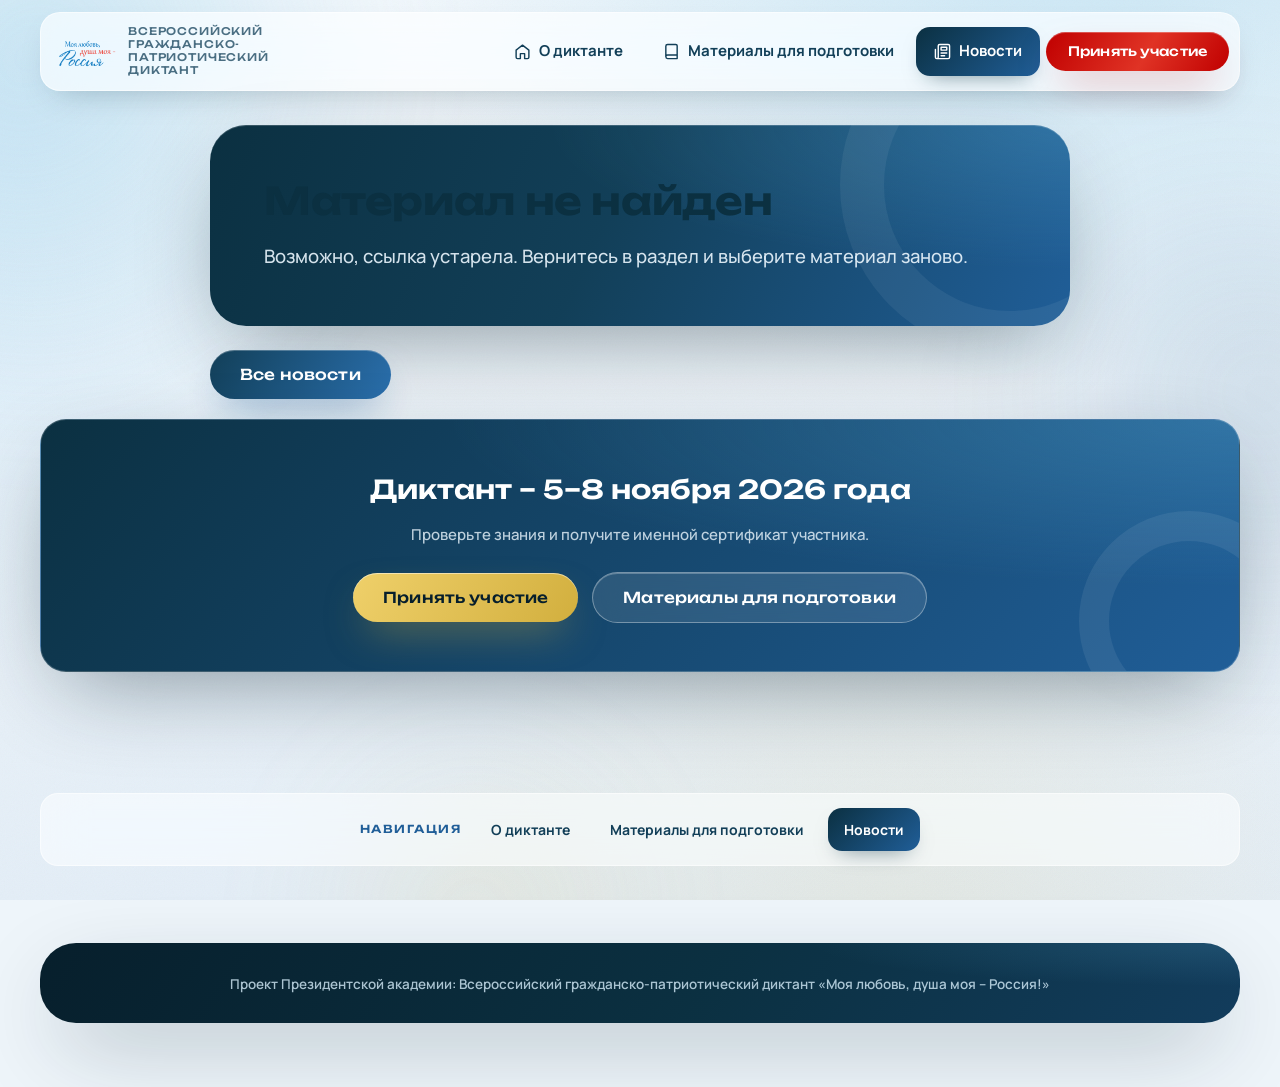
==== commit 3c0bbcc9: "Адаптация раздела для сайта Академии" ====
--- a/article.html
+++ b/article.html
@@ -4,10 +4,10 @@
 <meta charset="UTF-8">
 <script>document.documentElement.classList.add('js')</script>
 <meta name="viewport" content="width=device-width, initial-scale=1.0">
-<title>Гражданско-патриотический диктант</title>
+<title>Материал о диктанте – Президентская академия</title>
 <meta name="description" content="Материалы Всероссийского гражданско-патриотического диктанта «Моя любовь, душа моя – Россия!».">
 <meta property="og:type" content="website">
-<meta property="og:site_name" content="Диктант «Моя любовь, душа моя – Россия!»">
+<meta property="og:site_name" content="Президентская академия">
 <meta property="og:locale" content="ru_RU">
 <meta property="og:title" content="Материал – Диктант «Моя любовь, душа моя – Россия!» – 2026">
 <meta property="og:description" content="Новость или статья Всероссийского гражданско-патриотического диктанта «Моя любовь, душа моя – Россия!».">
@@ -16,8 +16,6 @@
 <meta name="twitter:title" content="Материал – Диктант «Моя любовь, душа моя – Россия!» – 2026">
 <meta name="twitter:description" content="Новость или статья Всероссийского гражданско-патриотического диктанта «Моя любовь, душа моя – Россия!».">
 <meta name="twitter:image" content="assets/img/og.webp">
-<link rel="icon" type="image/svg+xml" href="assets/favicon.svg">
-<link rel="icon" type="image/png" href="assets/favicon.png">
 <link rel="preload" href="assets/fonts/unbounded-cyrillic.woff2" as="font" type="font/woff2" crossorigin>
 <link rel="preload" href="assets/fonts/manrope-cyrillic.woff2" as="font" type="font/woff2" crossorigin>
 <link rel="stylesheet" href="assets/css/style.css">
@@ -40,15 +38,15 @@
     <div class="container">
 
       <!-- полоса разделов -->
-      <nav class="topnav" aria-label="Разделы сайта">
-        <a class="topnav__brand" href="main.html" aria-label="На главную">
+      <nav class="topnav" aria-label="Навигация раздела">
+        <a class="topnav__brand" href="main.html" aria-label="На страницу «О диктанте»">
           <img src="assets/img/logo-diktant-short.png" alt="">
           <span>Всероссийский гражданско-патриотический диктант</span>
         </a>
         <span class="topnav__links">
           <a class="topnav__link" href="main.html">
             <svg viewBox="0 0 24 24" fill="none" stroke="currentColor" stroke-width="2" stroke-linecap="round" stroke-linejoin="round"><path d="m3 10 9-7 9 7v10a2 2 0 0 1-2 2h-4v-7h-6v7H5a2 2 0 0 1-2-2Z"/></svg>
-            Главная</a>
+            О диктанте</a>
           <a class="topnav__link" href="materials.html">
             <svg viewBox="0 0 24 24" fill="none" stroke="currentColor" stroke-width="2" stroke-linecap="round" stroke-linejoin="round"><path d="M4 19.5A2.5 2.5 0 0 1 6.5 17H20V4a2 2 0 0 0-2-2H6.5A2.5 2.5 0 0 0 4 4.5Zm0 0A2.5 2.5 0 0 0 6.5 22H20v-5"/></svg>
             Материалы для подготовки</a>
@@ -71,16 +69,16 @@
         </div>
       </section>
 
-      <nav class="footnav" aria-label="Разделы сайта (повтор)">
-        <span class="footnav__title">Разделы</span>
-        <a class="topnav__link" href="main.html">Главная</a>
+      <nav class="footnav" aria-label="Навигация раздела (повтор)">
+        <span class="footnav__title">Навигация</span>
+        <a class="topnav__link" href="main.html">О диктанте</a>
         <a class="topnav__link" href="materials.html">Материалы для подготовки</a>
         <a class="topnav__link is-active" href="news.html">Новости</a>
       </nav>
 
       <footer class="footer">
         <div class="footer__panel footer__panel--slim">
-          <span>© <span data-year>2026</span> Всероссийский гражданско-патриотический диктант «Моя любовь, душа моя – Россия!»</span>
+          <span>Проект Президентской академии: Всероссийский гражданско-патриотический диктант «Моя любовь, душа моя – Россия!»</span>
         </div>
       </footer>
     </div>
@@ -117,7 +115,7 @@
     return;
   }
 
-  document.title = item.title + ' – Диктант «Моя любовь, душа моя – Россия!»';
+  document.title = item.title + ' – Президентская академия';
 
   const isVideo = type === 'video';
   const heroBlock = isVideo
--- a/assets/css/style.css
+++ b/assets/css/style.css
@@ -1,8 +1,8 @@
 /* ============================================================
-   Стили сайта Всероссийского гражданско-патриотического диктанта
-   ============================================================ */
-
-/* ---------- Шрифты (локально, variable) ---------- */
+   Стили раздела Всероссийского гражданско-патриотического диктанта
+   ============================================================ */
+
+/* ---------- Локальные вариативные шрифты ---------- */
 @font-face {
   font-family: 'Manrope';
   font-style: normal; font-weight: 200 800; font-display: swap;
@@ -286,7 +286,7 @@
 .sec-head--center .sec-lead { margin-inline: auto; }
 
 /* ============================================================
-   HERO
+   ПЕРВЫЙ ЭКРАН
    ============================================================ */
 .hero {
   position: relative; overflow: clip;
@@ -670,7 +670,7 @@
 .news-card:hover .news-card__more svg { transform: translateX(5px); }
 
 /* ============================================================
-   FAQ
+   ЧАСТЫЕ ВОПРОСЫ
    ============================================================ */
 .faq { display: flex; flex-direction: column; gap: 12px; max-width: 860px; }
 .faq-item { border-radius: 20px; overflow: clip; transition: box-shadow .35s, transform .35s var(--ease-out); }
@@ -734,7 +734,7 @@
 
 .footer h4 { font-family: var(--font-d); font-weight: 600; font-size: 12.5px; letter-spacing: .14em; text-transform: uppercase; color: var(--sky-500); margin-bottom: 16px; }
 
-/* плавающая CTA */
+/* Плавающая кнопка участия. */
 .float-cta { position: fixed; right: 22px; bottom: 22px; z-index: 80;
   transform: translateY(140%) scale(.9); opacity: 0;
   transition: transform .5s var(--ease-spring), opacity .4s; }
@@ -1065,7 +1065,7 @@
 .topnav__link svg { width: 17px; height: 17px; }
 .topnav__link:hover { background: rgba(32,94,152,.1); color: var(--blue-700); transform: translateY(-1px); }
 .topnav__link.is-active { background: linear-gradient(135deg, var(--navy-900), var(--blue-700)); color: #fff; box-shadow: 0 10px 22px -12px rgba(11,48,65,.6); }
-.topnav .btn { flex: 0 0 auto; white-space: nowrap; } /* CTA в полосе не сжимается */
+.topnav .btn { flex: 0 0 auto; white-space: nowrap; } /* Кнопка участия в полосе не сжимается. */
 .footnav { display: flex; align-items: center; justify-content: center; gap: 8px; flex-wrap: wrap;
   margin: clamp(28px, 4vw, 44px) 0 4px; padding: 14px 16px; border-radius: 18px;
   background: rgba(255,255,255,.55); -webkit-backdrop-filter: var(--glass-blur); backdrop-filter: var(--glass-blur); border: var(--glass-brd); }
@@ -1092,7 +1092,7 @@
 }
 .gate-caption.is-show { display: block; animation: gatePop .28s var(--ease-out); }
 @keyframes gatePop { from { opacity: 0; transform: translateY(6px); } }
-/* контексты: верхняя полоса и плавающая CTA */
+/* Контексты: верхняя полоса и плавающая кнопка участия. */
 .topnav .gate-wrap { flex-direction: row; align-items: center; gap: 10px; }
 .topnav .gate-caption { max-width: 210px; font-size: 11.5px; }
 .float-cta .gate-wrap { position: static; align-items: flex-end; }
@@ -1144,11 +1144,11 @@
 /* Темы и сертификат */
 .format { align-items: stretch; }
 .topics, .cert-show { height: 100%; } /* равные высоты двух карточек */
-.topics { display: flex; flex-direction: column; } /* нужно для auto-отступов .topics__grid ниже */
+.topics { display: flex; flex-direction: column; } /* Нужно для автоматических отступов .topics__grid ниже. */
 /* облако тем и плитки – с воздухом, ничего не прилипает;
    плитки – отдельные белые карточки с тенью и широким зазором */
 .topics__cloud { gap: 12px 8px; }
-.topics__grid { grid-template-columns: 1fr 1fr !important; gap: 22px; margin-top: 22px; }
+.topics__grid { grid-template-columns: 1fr 1fr !important; gap: 22px; }
 .mini-fact { background: rgba(255,255,255,.78); border-color: rgba(255,255,255,.95);
   box-shadow: 0 16px 34px -22px rgba(11,48,65,.4); }
 /* На десктопе (≥1024px) левая карточка растягивается высокой карточкой
@@ -1174,7 +1174,7 @@
 .countdown.is-ended .countdown__label,
 .countdown.is-ended .countdown__note { display: none; }
 
-/* Новости на главной */
+/* Новости на корневой странице раздела. */
 .news-strip { display: grid; gap: 12px; }
 .news-row { display: grid; grid-template-columns: 86px 1fr 46px; align-items: center; gap: 16px;
   padding: 12px 14px; border-radius: 18px; text-decoration: none; }
@@ -1241,7 +1241,6 @@
 .prize-card__medal--img img { width: 62px; height: auto; object-fit: contain; filter: none; transform: translateY(-4px); }
 
 /* Размеры логотипов организаторов и партнёров */
-.logo-tile img { max-width: 86%; } /* базовое max-width:82% ослаблено */
 .logo-tile { min-height: 192px; padding: 26px 22px !important; }
 .logos-grid .logo-tile img { height: 112px !important; max-height: none !important; }
 .logos-grid--4 .logo-tile { min-height: 232px; padding: 22px 18px !important; }
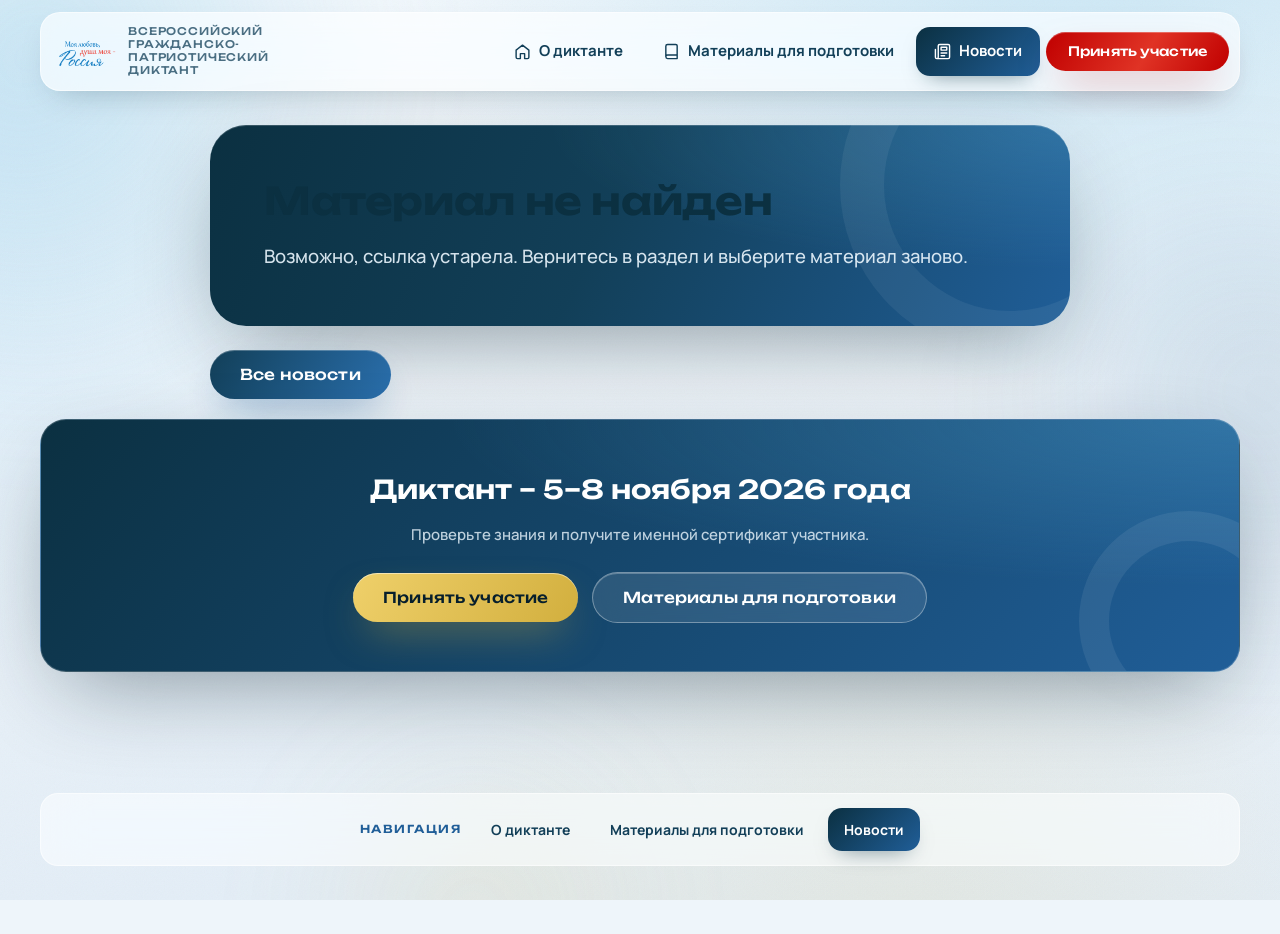
==== commit a51f66fe: "Update article.html" ====
--- a/article.html
+++ b/article.html
@@ -76,11 +76,7 @@
         <a class="topnav__link is-active" href="news.html">Новости</a>
       </nav>
 
-      <footer class="footer">
-        <div class="footer__panel footer__panel--slim">
-          <span>Проект Президентской академии: Всероссийский гражданско-патриотический диктант «Моя любовь, душа моя – Россия!»</span>
-        </div>
-      </footer>
+      
     </div>
   </main>
 </div>
